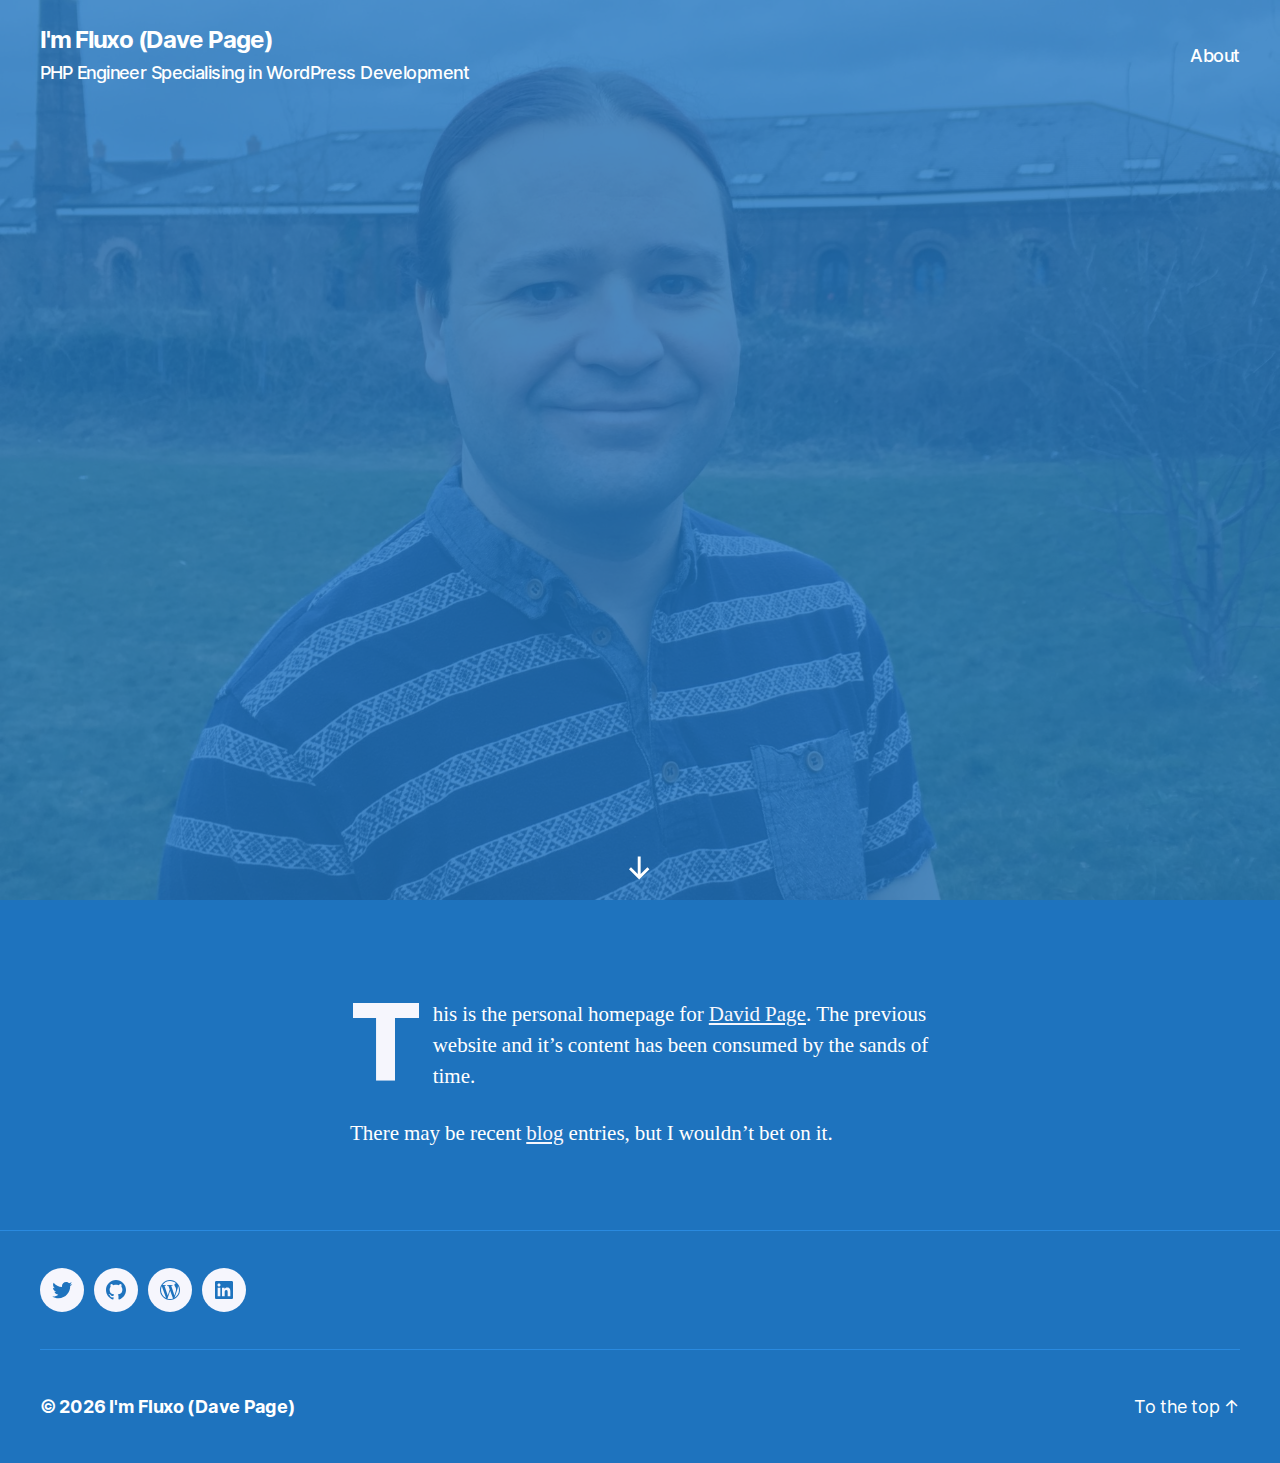
==== index.html @ c5113567 "Add snapshot of Fluxo.me" ====
<!DOCTYPE html>
<html class="js" lang="en-GB">
<head>
<meta http-equiv="content-type" content="text/html; charset=UTF-8">

<meta charset="UTF-8">
<meta name="viewport" content="width=device-width, initial-scale=1.0">

<link rel="profile" href="https://gmpg.org/xfn/11">

<title>I'm Fluxo (Dave Page) – PHP Engineer Specialising in WordPress Development</title>

<link rel="stylesheet" id="wp-block-library-css" href="/assets/blocks.css" media="all">
<link rel="stylesheet" id="twentytwenty-style-css" href="/assets/style.css" media="all">
<style id="twentytwenty-style-inline-css">
.color-accent,.color-accent-hover:hover,.color-accent-hover:focus,:root .has-accent-color,.has-drop-cap:not(:focus):first-letter,.wp-block-button.is-style-outline,a { color: #f6f6fd; }blockquote,.border-color-accent,.border-color-accent-hover:hover,.border-color-accent-hover:focus { border-color: #f6f6fd; }button,.button,.faux-button,.wp-block-button__link,.wp-block-file .wp-block-file__button,input[type="button"],input[type="reset"],input[type="submit"],.bg-accent,.bg-accent-hover:hover,.bg-accent-hover:focus,:root .has-accent-background-color,.comment-reply-link { background-color: #f6f6fd; }.fill-children-accent,.fill-children-accent * { fill: #f6f6fd; }:root .has-background-color,button,.button,.faux-button,.wp-block-button__link,.wp-block-file__button,input[type="button"],input[type="reset"],input[type="submit"],.wp-block-button,.comment-reply-link,.has-background.has-primary-background-color:not(.has-text-color),.has-background.has-primary-background-color *:not(.has-text-color),.has-background.has-accent-background-color:not(.has-text-color),.has-background.has-accent-background-color *:not(.has-text-color) { color: #1e73be; }:root .has-background-background-color { background-color: #1e73be; }body,.entry-title a,:root .has-primary-color { color: #ffffff; }:root .has-primary-background-color { background-color: #ffffff; }cite,figcaption,.wp-caption-text,.post-meta,.entry-content .wp-block-archives li,.entry-content .wp-block-categories li,.entry-content .wp-block-latest-posts li,.wp-block-latest-comments__comment-date,.wp-block-latest-posts__post-date,.wp-block-embed figcaption,.wp-block-image figcaption,.wp-block-pullquote cite,.comment-metadata,.comment-respond .comment-notes,.comment-respond .logged-in-as,.pagination .dots,.entry-content hr:not(.has-background),hr.styled-separator,:root .has-secondary-color { color: #ffffff; }:root .has-secondary-background-color { background-color: #ffffff; }pre,fieldset,input,textarea,table,table *,hr { border-color: #2a8adf; }caption,code,code,kbd,samp,.wp-block-table.is-style-stripes tbody tr:nth-child(odd),:root .has-subtle-background-background-color { background-color: #2a8adf; }.wp-block-table.is-style-stripes { border-bottom-color: #2a8adf; }.wp-block-latest-posts.is-grid li { border-top-color: #2a8adf; }:root .has-subtle-background-color { color: #2a8adf; }body:not(.overlay-header) .primary-menu > li > a,body:not(.overlay-header) .primary-menu > li > .icon,.modal-menu a,.footer-menu a, .footer-widgets a,#site-footer .wp-block-button.is-style-outline,.wp-block-pullquote:before,.singular:not(.overlay-header) .entry-header a,.archive-header a,.header-footer-group .color-accent,.header-footer-group .color-accent-hover:hover { color: #f6f6fd; }.social-icons a,#site-footer button:not(.toggle),#site-footer .button,#site-footer .faux-button,#site-footer .wp-block-button__link,#site-footer .wp-block-file__button,#site-footer input[type="button"],#site-footer input[type="reset"],#site-footer input[type="submit"] { background-color: #f6f6fd; }.social-icons a,body:not(.overlay-header) .primary-menu ul,.header-footer-group button,.header-footer-group .button,.header-footer-group .faux-button,.header-footer-group .wp-block-button:not(.is-style-outline) .wp-block-button__link,.header-footer-group .wp-block-file__button,.header-footer-group input[type="button"],.header-footer-group input[type="reset"],.header-footer-group input[type="submit"] { color: #1e73be; }#site-header,.footer-nav-widgets-wrapper,#site-footer,.menu-modal,.menu-modal-inner,.search-modal-inner,.archive-header,.singular .entry-header,.singular .featured-media:before,.wp-block-pullquote:before { background-color: #1e73be; }.header-footer-group,body:not(.overlay-header) #site-header .toggle,.menu-modal .toggle { color: #ffffff; }body:not(.overlay-header) .primary-menu ul { background-color: #ffffff; }body:not(.overlay-header) .primary-menu > li > ul:after { border-bottom-color: #ffffff; }body:not(.overlay-header) .primary-menu ul ul:after { border-left-color: #ffffff; }.site-description,body:not(.overlay-header) .toggle-inner .toggle-text,.widget .post-date,.widget .rss-date,.widget_archive li,.widget_categories li,.widget cite,.widget_pages li,.widget_meta li,.widget_nav_menu li,.powered-by-wordpress,.to-the-top,.singular .entry-header .post-meta,.singular:not(.overlay-header) .entry-header .post-meta a { color: #ffffff; }.header-footer-group pre,.header-footer-group fieldset,.header-footer-group input,.header-footer-group textarea,.header-footer-group table,.header-footer-group table *,.footer-nav-widgets-wrapper,#site-footer,.menu-modal nav *,.footer-widgets-outer-wrapper,.footer-top { border-color: #2a8adf; }.header-footer-group table caption,body:not(.overlay-header) .header-inner .toggle-wrapper::before { background-color: #2a8adf; }
</style>
<link rel="stylesheet" id="twentytwenty-print-style-css" href="/assets/print.css" media="print">
<script src="/assets/index.js" id="twentytwenty-js-js" async=""></script>

<meta name="generator" content="WordPress 5.5">
<link rel="canonical" href="https://fluxo.me/">
<script>document.documentElement.className = document.documentElement.className.replace( 'no-js', 'js' );</script>
<style id="custom-background-css">
body.custom-background { background-color: #1e73be; }
</style>
	
</head>

<body class="home page-template page-template-templates page-template-template-cover page-template-templatestemplate-cover-php page page-id-13 custom-background wp-embed-responsive singular overlay-header has-post-thumbnail has-no-pagination not-showing-comments show-avatars template-cover footer-top-visible reduced-spacing">

	<a class="skip-link screen-reader-text" href="#site-content">Skip to the content</a>
	<header id="site-header" class="header-footer-group" role="banner">

		<div class="header-inner section-inner">

			<div class="header-titles-wrapper">

				<div class="header-titles">
					<div class="site-title faux-heading"><a href="https://fluxo.me/">I'm Fluxo (Dave Page)</a></div>
					<div class="site-description">PHP Engineer Specialising in WordPress Development</div><!-- .site-description -->
				</div><!-- .header-titles -->

				<button class="toggle nav-toggle mobile-nav-toggle" data-toggle-target=".menu-modal" data-toggle-body-class="showing-menu-modal" aria-expanded="false" data-set-focus=".close-nav-toggle">
					<span class="toggle-inner">
						<span class="toggle-icon">
							<svg class="svg-icon" aria-hidden="true" role="img" focusable="false" xmlns="http://www.w3.org/2000/svg" width="26" height="7" viewBox="0 0 26 7"><path fill-rule="evenodd" d="M332.5,45 C330.567003,45 329,43.4329966 329,41.5 C329,39.5670034 330.567003,38 332.5,38 C334.432997,38 336,39.5670034 336,41.5 C336,43.4329966 334.432997,45 332.5,45 Z M342,45 C340.067003,45 338.5,43.4329966 338.5,41.5 C338.5,39.5670034 340.067003,38 342,38 C343.932997,38 345.5,39.5670034 345.5,41.5 C345.5,43.4329966 343.932997,45 342,45 Z M351.5,45 C349.567003,45 348,43.4329966 348,41.5 C348,39.5670034 349.567003,38 351.5,38 C353.432997,38 355,39.5670034 355,41.5 C355,43.4329966 353.432997,45 351.5,45 Z" transform="translate(-329 -38)"></path></svg>
						</span>
						<span class="toggle-text">Menu</span>
					</span>
				</button><!-- .nav-toggle -->

			</div><!-- .header-titles-wrapper -->

			<div class="header-navigation-wrapper">
				<nav class="primary-menu-wrapper" aria-label="Horizontal" role="navigation">

					<ul class="primary-menu reset-list-style">
						<li id="menu-item-24" class="menu-item menu-item-type-post_type menu-item-object-page menu-item-24"><a href="/about/">About</a></li>
					</ul>

				</nav><!-- .primary-menu-wrapper -->
					
			</div><!-- .header-navigation-wrapper -->

		</div><!-- .header-inner -->

	</header><!-- #site-header -->

	<div class="menu-modal cover-modal header-footer-group" data-modal-target-string=".menu-modal">

		<div class="menu-modal-inner modal-inner">

			<div class="menu-wrapper section-inner">

				<div class="menu-top">

					<button class="toggle close-nav-toggle fill-children-current-color" data-toggle-target=".menu-modal" data-toggle-body-class="showing-menu-modal" aria-expanded="false" data-set-focus=".menu-modal">
						<span class="toggle-text">Close Menu</span>
						<svg class="svg-icon" aria-hidden="true" role="img" focusable="false" xmlns="http://www.w3.org/2000/svg" width="16" height="16" viewBox="0 0 16 16"><polygon fill="" fill-rule="evenodd" points="6.852 7.649 .399 1.195 1.445 .149 7.899 6.602 14.352 .149 15.399 1.195 8.945 7.649 15.399 14.102 14.352 15.149 7.899 8.695 1.445 15.149 .399 14.102"></polygon></svg>
					</button><!-- .nav-toggle -->

					<nav class="mobile-menu" aria-label="Mobile" role="navigation">
						<ul class="modal-menu reset-list-style">
							<li class="menu-item menu-item-type-post_type menu-item-object-page menu-item-24">
								<div class="ancestor-wrapper"><a href="/about/">About</a></div><!-- .ancestor-wrapper --></li>
						</ul>
					</nav>
						
				</div><!-- .menu-top -->

				<div class="menu-bottom">

					<nav aria-label="Expanded Social Links" role="navigation">
						<ul class="social-menu reset-list-style social-icons fill-children-current-color">

							<li id="menu-item-10" class="menu-item menu-item-type-custom menu-item-object-custom menu-item-10"><a href="https://twitter.com/davecpage"><span class="screen-reader-text">Twitter</span><svg class="svg-icon" aria-hidden="true" role="img" focusable="false" width="24" height="24" viewBox="0 0 24 24" xmlns="http://www.w3.org/2000/svg"><path d="M22.23,5.924c-0.736,0.326-1.527,0.547-2.357,0.646c0.847-0.508,1.498-1.312,1.804-2.27 c-0.793,0.47-1.671,0.812-2.606,0.996C18.324,4.498,17.257,4,16.077,4c-2.266,0-4.103,1.837-4.103,4.103 c0,0.322,0.036,0.635,0.106,0.935C8.67,8.867,5.647,7.234,3.623,4.751C3.27,5.357,3.067,6.062,3.067,6.814 c0,1.424,0.724,2.679,1.825,3.415c-0.673-0.021-1.305-0.206-1.859-0.513c0,0.017,0,0.034,0,0.052c0,1.988,1.414,3.647,3.292,4.023 c-0.344,0.094-0.707,0.144-1.081,0.144c-0.264,0-0.521-0.026-0.772-0.074c0.522,1.63,2.038,2.816,3.833,2.85 c-1.404,1.1-3.174,1.756-5.096,1.756c-0.331,0-0.658-0.019-0.979-0.057c1.816,1.164,3.973,1.843,6.29,1.843 c7.547,0,11.675-6.252,11.675-11.675c0-0.178-0.004-0.355-0.012-0.531C20.985,7.47,21.68,6.747,22.23,5.924z"></path></svg></a></li>
							<li id="menu-item-11" class="menu-item menu-item-type-custom menu-item-object-custom menu-item-11"><a href="https://github.com/davecpage"><span class="screen-reader-text">Github</span><svg class="svg-icon" aria-hidden="true" role="img" focusable="false" width="24" height="24" viewBox="0 0 24 24" xmlns="http://www.w3.org/2000/svg"><path d="M12,2C6.477,2,2,6.477,2,12c0,4.419,2.865,8.166,6.839,9.489c0.5,0.09,0.682-0.218,0.682-0.484 c0-0.236-0.009-0.866-0.014-1.699c-2.782,0.602-3.369-1.34-3.369-1.34c-0.455-1.157-1.11-1.465-1.11-1.465 c-0.909-0.62,0.069-0.608,0.069-0.608c1.004,0.071,1.532,1.03,1.532,1.03c0.891,1.529,2.341,1.089,2.91,0.833 c0.091-0.647,0.349-1.086,0.635-1.337c-2.22-0.251-4.555-1.111-4.555-4.943c0-1.091,0.39-1.984,1.03-2.682 C6.546,8.54,6.202,7.524,6.746,6.148c0,0,0.84-0.269,2.75,1.025C10.295,6.95,11.15,6.84,12,6.836 c0.85,0.004,1.705,0.114,2.504,0.336c1.909-1.294,2.748-1.025,2.748-1.025c0.546,1.376,0.202,2.394,0.1,2.646 c0.64,0.699,1.026,1.591,1.026,2.682c0,3.841-2.337,4.687-4.565,4.935c0.359,0.307,0.679,0.917,0.679,1.852 c0,1.335-0.012,2.415-0.012,2.741c0,0.269,0.18,0.579,0.688,0.481C19.138,20.161,22,16.416,22,12C22,6.477,17.523,2,12,2z"></path></svg></a></li>
							<li id="menu-item-12" class="menu-item menu-item-type-custom menu-item-object-custom menu-item-12"><a href="https://profiles.wordpress.org/davecpage/"><span class="screen-reader-text">WordPress.org</span><svg class="svg-icon" aria-hidden="true" role="img" focusable="false" width="24" height="24" viewBox="0 0 24 24" xmlns="http://www.w3.org/2000/svg"><path d="M12.158,12.786L9.46,20.625c0.806,0.237,1.657,0.366,2.54,0.366c1.047,0,2.051-0.181,2.986-0.51 c-0.024-0.038-0.046-0.079-0.065-0.124L12.158,12.786z M3.009,12c0,3.559,2.068,6.634,5.067,8.092L3.788,8.341 C3.289,9.459,3.009,10.696,3.009,12z M18.069,11.546c0-1.112-0.399-1.881-0.741-2.48c-0.456-0.741-0.883-1.368-0.883-2.109 c0-0.826,0.627-1.596,1.51-1.596c0.04,0,0.078,0.005,0.116,0.007C16.472,3.904,14.34,3.009,12,3.009 c-3.141,0-5.904,1.612-7.512,4.052c0.211,0.007,0.41,0.011,0.579,0.011c0.94,0,2.396-0.114,2.396-0.114 C7.947,6.93,8.004,7.642,7.52,7.699c0,0-0.487,0.057-1.029,0.085l3.274,9.739l1.968-5.901l-1.401-3.838 C9.848,7.756,9.389,7.699,9.389,7.699C8.904,7.67,8.961,6.93,9.446,6.958c0,0,1.484,0.114,2.368,0.114 c0.94,0,2.397-0.114,2.397-0.114c0.485-0.028,0.542,0.684,0.057,0.741c0,0-0.488,0.057-1.029,0.085l3.249,9.665l0.897-2.996 C17.841,13.284,18.069,12.316,18.069,11.546z M19.889,7.686c0.039,0.286,0.06,0.593,0.06,0.924c0,0.912-0.171,1.938-0.684,3.22 l-2.746,7.94c2.673-1.558,4.47-4.454,4.47-7.771C20.991,10.436,20.591,8.967,19.889,7.686z M12,22C6.486,22,2,17.514,2,12 C2,6.486,6.486,2,12,2c5.514,0,10,4.486,10,10C22,17.514,17.514,22,12,22z"></path></svg></a></li>
							<li id="menu-item-28" class="menu-item menu-item-type-custom menu-item-object-custom menu-item-28"><a href="https://www.linkedin.com/in/david-page-7731a417/"><span class="screen-reader-text">LinkedIn</span><svg class="svg-icon" aria-hidden="true" role="img" focusable="false" width="24" height="24" viewBox="0 0 24 24" xmlns="http://www.w3.org/2000/svg"><path d="M19.7,3H4.3C3.582,3,3,3.582,3,4.3v15.4C3,20.418,3.582,21,4.3,21h15.4c0.718,0,1.3-0.582,1.3-1.3V4.3 C21,3.582,20.418,3,19.7,3z M8.339,18.338H5.667v-8.59h2.672V18.338z M7.004,8.574c-0.857,0-1.549-0.694-1.549-1.548 c0-0.855,0.691-1.548,1.549-1.548c0.854,0,1.547,0.694,1.547,1.548C8.551,7.881,7.858,8.574,7.004,8.574z M18.339,18.338h-2.669 v-4.177c0-0.996-0.017-2.278-1.387-2.278c-1.389,0-1.601,1.086-1.601,2.206v4.249h-2.667v-8.59h2.559v1.174h0.037 c0.356-0.675,1.227-1.387,2.526-1.387c2.703,0,3.203,1.779,3.203,4.092V18.338z"></path></svg></a></li>

						</ul>
					</nav><!-- .social-menu -->

				</div><!-- .menu-bottom -->

			</div><!-- .menu-wrapper -->

		</div><!-- .menu-modal-inner -->

	</div><!-- .menu-modal -->

	<main id="site-content" role="main">
	
	<article class="post-13 page type-page status-publish has-post-thumbnail hentry" id="post-13">
		
		<div class="cover-header  bg-image bg-attachment-fixed" style="background-image: url( /uploads/2019/11/cover-1980x2193.jpg );">
			<div class="cover-header-inner-wrapper screen-height">
				<div class="cover-header-inner">
					<div class="cover-color-overlay color-accent opacity-80" style="color: #1e73be;"></div>

						<header class="entry-header has-text-align-center">
							<div class="entry-header-inner section-inner medium">

								
									<div class="to-the-content-wrapper">

										<a href="#post-inner" class="to-the-content fill-children-current-color">
											<svg class="svg-icon" aria-hidden="true" role="img" focusable="false" xmlns="http://www.w3.org/2000/svg" width="22" height="24" viewBox="0 0 22 24"><polygon fill="%23FFF" points="721.105 856 721.105 874.315 728.083 867.313 730.204 869.41 719.59 880 709 869.41 711.074 867.313 718.076 874.315 718.076 856" transform="translate(-709 -856)"></polygon></svg>
											<div class="screen-reader-text">Scroll Down</div>
										</a><!-- .to-the-content -->

									</div><!-- .to-the-content-wrapper -->

									
							</div><!-- .entry-header-inner -->
						</header><!-- .entry-header -->

				</div><!-- .cover-header-inner -->
			</div><!-- .cover-header-inner-wrapper -->
		</div><!-- .cover-header -->

		<div class="post-inner" id="post-inner">

			<div class="entry-content">

			
	<p class="has-drop-cap">This is the personal homepage for <a href="/about/">David Page</a>. The previous website and it’s content has been consumed by the sands of time. </p>

	<p>There may be recent <a href="/blog/">blog</a> entries, but I wouldn’t bet on it.</p>


			</div><!-- .entry-content -->
			
		</div><!-- .post-inner -->

	</article><!-- .post -->

	</main><!-- #site-content -->

	<div class="footer-nav-widgets-wrapper header-footer-group">

		<div class="footer-inner section-inner">

			<div class="footer-top has-social-menu">

				<nav aria-label="Social links" class="footer-social-wrapper">

					<ul class="social-menu footer-social reset-list-style social-icons fill-children-current-color">

						<li class="menu-item menu-item-type-custom menu-item-object-custom menu-item-10"><a href="https://twitter.com/davecpage"><span class="screen-reader-text">Twitter</span><svg class="svg-icon" aria-hidden="true" role="img" focusable="false" width="24" height="24" viewBox="0 0 24 24" xmlns="http://www.w3.org/2000/svg"><path d="M22.23,5.924c-0.736,0.326-1.527,0.547-2.357,0.646c0.847-0.508,1.498-1.312,1.804-2.27 c-0.793,0.47-1.671,0.812-2.606,0.996C18.324,4.498,17.257,4,16.077,4c-2.266,0-4.103,1.837-4.103,4.103 c0,0.322,0.036,0.635,0.106,0.935C8.67,8.867,5.647,7.234,3.623,4.751C3.27,5.357,3.067,6.062,3.067,6.814 c0,1.424,0.724,2.679,1.825,3.415c-0.673-0.021-1.305-0.206-1.859-0.513c0,0.017,0,0.034,0,0.052c0,1.988,1.414,3.647,3.292,4.023 c-0.344,0.094-0.707,0.144-1.081,0.144c-0.264,0-0.521-0.026-0.772-0.074c0.522,1.63,2.038,2.816,3.833,2.85 c-1.404,1.1-3.174,1.756-5.096,1.756c-0.331,0-0.658-0.019-0.979-0.057c1.816,1.164,3.973,1.843,6.29,1.843 c7.547,0,11.675-6.252,11.675-11.675c0-0.178-0.004-0.355-0.012-0.531C20.985,7.47,21.68,6.747,22.23,5.924z"></path></svg></a></li>
						<li class="menu-item menu-item-type-custom menu-item-object-custom menu-item-11"><a href="https://github.com/davecpage"><span class="screen-reader-text">Github</span><svg class="svg-icon" aria-hidden="true" role="img" focusable="false" width="24" height="24" viewBox="0 0 24 24" xmlns="http://www.w3.org/2000/svg"><path d="M12,2C6.477,2,2,6.477,2,12c0,4.419,2.865,8.166,6.839,9.489c0.5,0.09,0.682-0.218,0.682-0.484 c0-0.236-0.009-0.866-0.014-1.699c-2.782,0.602-3.369-1.34-3.369-1.34c-0.455-1.157-1.11-1.465-1.11-1.465 c-0.909-0.62,0.069-0.608,0.069-0.608c1.004,0.071,1.532,1.03,1.532,1.03c0.891,1.529,2.341,1.089,2.91,0.833 c0.091-0.647,0.349-1.086,0.635-1.337c-2.22-0.251-4.555-1.111-4.555-4.943c0-1.091,0.39-1.984,1.03-2.682 C6.546,8.54,6.202,7.524,6.746,6.148c0,0,0.84-0.269,2.75,1.025C10.295,6.95,11.15,6.84,12,6.836 c0.85,0.004,1.705,0.114,2.504,0.336c1.909-1.294,2.748-1.025,2.748-1.025c0.546,1.376,0.202,2.394,0.1,2.646 c0.64,0.699,1.026,1.591,1.026,2.682c0,3.841-2.337,4.687-4.565,4.935c0.359,0.307,0.679,0.917,0.679,1.852 c0,1.335-0.012,2.415-0.012,2.741c0,0.269,0.18,0.579,0.688,0.481C19.138,20.161,22,16.416,22,12C22,6.477,17.523,2,12,2z"></path></svg></a></li>
						<li class="menu-item menu-item-type-custom menu-item-object-custom menu-item-12"><a href="https://profiles.wordpress.org/davecpage/"><span class="screen-reader-text">WordPress.org</span><svg class="svg-icon" aria-hidden="true" role="img" focusable="false" width="24" height="24" viewBox="0 0 24 24" xmlns="http://www.w3.org/2000/svg"><path d="M12.158,12.786L9.46,20.625c0.806,0.237,1.657,0.366,2.54,0.366c1.047,0,2.051-0.181,2.986-0.51 c-0.024-0.038-0.046-0.079-0.065-0.124L12.158,12.786z M3.009,12c0,3.559,2.068,6.634,5.067,8.092L3.788,8.341 C3.289,9.459,3.009,10.696,3.009,12z M18.069,11.546c0-1.112-0.399-1.881-0.741-2.48c-0.456-0.741-0.883-1.368-0.883-2.109 c0-0.826,0.627-1.596,1.51-1.596c0.04,0,0.078,0.005,0.116,0.007C16.472,3.904,14.34,3.009,12,3.009 c-3.141,0-5.904,1.612-7.512,4.052c0.211,0.007,0.41,0.011,0.579,0.011c0.94,0,2.396-0.114,2.396-0.114 C7.947,6.93,8.004,7.642,7.52,7.699c0,0-0.487,0.057-1.029,0.085l3.274,9.739l1.968-5.901l-1.401-3.838 C9.848,7.756,9.389,7.699,9.389,7.699C8.904,7.67,8.961,6.93,9.446,6.958c0,0,1.484,0.114,2.368,0.114 c0.94,0,2.397-0.114,2.397-0.114c0.485-0.028,0.542,0.684,0.057,0.741c0,0-0.488,0.057-1.029,0.085l3.249,9.665l0.897-2.996 C17.841,13.284,18.069,12.316,18.069,11.546z M19.889,7.686c0.039,0.286,0.06,0.593,0.06,0.924c0,0.912-0.171,1.938-0.684,3.22 l-2.746,7.94c2.673-1.558,4.47-4.454,4.47-7.771C20.991,10.436,20.591,8.967,19.889,7.686z M12,22C6.486,22,2,17.514,2,12 C2,6.486,6.486,2,12,2c5.514,0,10,4.486,10,10C22,17.514,17.514,22,12,22z"></path></svg></a></li>
						<li class="menu-item menu-item-type-custom menu-item-object-custom menu-item-28"><a href="https://www.linkedin.com/in/david-page-7731a417/"><span class="screen-reader-text">LinkedIn</span><svg class="svg-icon" aria-hidden="true" role="img" focusable="false" width="24" height="24" viewBox="0 0 24 24" xmlns="http://www.w3.org/2000/svg"><path d="M19.7,3H4.3C3.582,3,3,3.582,3,4.3v15.4C3,20.418,3.582,21,4.3,21h15.4c0.718,0,1.3-0.582,1.3-1.3V4.3 C21,3.582,20.418,3,19.7,3z M8.339,18.338H5.667v-8.59h2.672V18.338z M7.004,8.574c-0.857,0-1.549-0.694-1.549-1.548 c0-0.855,0.691-1.548,1.549-1.548c0.854,0,1.547,0.694,1.547,1.548C8.551,7.881,7.858,8.574,7.004,8.574z M18.339,18.338h-2.669 v-4.177c0-0.996-0.017-2.278-1.387-2.278c-1.389,0-1.601,1.086-1.601,2.206v4.249h-2.667v-8.59h2.559v1.174h0.037 c0.356-0.675,1.227-1.387,2.526-1.387c2.703,0,3.203,1.779,3.203,4.092V18.338z"></path></svg></a></li>

					</ul><!-- .footer-social -->

				</nav><!-- .footer-social-wrapper -->

			</div><!-- .footer-top -->

		</div><!-- .footer-inner -->

	</div><!-- .footer-nav-widgets-wrapper -->

	<footer id="site-footer" role="contentinfo" class="header-footer-group">

		<div class="section-inner">

			<div class="footer-credits">

				<p class="footer-copyright">©
					<script>var d=new Date();document.write(d.getFullYear());</script>
					<a href="https://fluxo.me/">I'm Fluxo (Dave Page)</a>
				</p><!-- .footer-copyright -->

			</div><!-- .footer-credits -->

			<a class="to-the-top" href="#site-header">
				<span class="to-the-top-long">
					To the top <span class="arrow" aria-hidden="true">↑</span>
				</span><!-- .to-the-top-long -->
				<span class="to-the-top-short">
					Up <span class="arrow" aria-hidden="true">↑</span>					
				</span><!-- .to-the-top-short -->
			</a><!-- .to-the-top -->

		</div><!-- .section-inner -->

	</footer><!-- #site-footer -->

</body></html>
---- assets/blocks.css ----
:root{--wp-admin-theme-color:#007cba;--wp-admin-theme-color-darker-10:#006ba1;--wp-admin-theme-color-darker-20:#005a87}#start-resizable-editor-section{display:none}.wp-block-audio figcaption{margin-top:.5em;margin-bottom:1em}.wp-block-audio audio{width:100%;min-width:300px}.wp-block-button__link{color:#fff;background-color:#32373c;border:none;border-radius:28px;box-shadow:none;cursor:pointer;display:inline-block;font-size:18px;padding:12px 24px;text-align:center;text-decoration:none;overflow-wrap:break-word}.wp-block-button__link:active,.wp-block-button__link:focus,.wp-block-button__link:hover,.wp-block-button__link:visited{color:#fff}.wp-block-button__link.aligncenter{text-align:center}.wp-block-button__link.alignright{text-align:right}.wp-block-button.is-style-squared,.wp-block-button__link.wp-block-button.is-style-squared{border-radius:0}.wp-block-button.no-border-radius,.wp-block-button__link.no-border-radius{border-radius:0!important}.wp-block-button.is-style-outline .wp-block-button__link,.wp-block-button__link.is-style-outline{color:#32373c;background-color:transparent;border:2px solid}.wp-block-buttons .wp-block-button{display:inline-block;margin-right:8px;margin-bottom:8px}.wp-block-buttons .wp-block-button:last-child{margin-right:0}.wp-block-buttons.alignright .wp-block-button{margin-right:0;margin-left:8px}.wp-block-buttons.alignright .wp-block-button:first-child{margin-left:0}.wp-block-buttons.alignleft .wp-block-button{margin-left:0;margin-right:8px}.wp-block-buttons.alignleft .wp-block-button:last-child{margin-right:0}.wp-block-button.aligncenter,.wp-block-buttons.aligncenter,.wp-block-calendar{text-align:center}.wp-block-calendar tbody td,.wp-block-calendar th{padding:4px;border:1px solid #ddd}.wp-block-calendar tfoot td{border:none}.wp-block-calendar table{width:100%;border-collapse:collapse;font-family:-apple-system,BlinkMacSystemFont,Segoe UI,Roboto,Oxygen-Sans,Ubuntu,Cantarell,Helvetica Neue,sans-serif}.wp-block-calendar table th{font-weight:400;background:#ddd}.wp-block-calendar a{text-decoration:underline}.wp-block-calendar table caption,.wp-block-calendar table tbody{color:#40464d}.wp-block-categories.alignleft{margin-right:2em}.wp-block-categories.alignright{margin-left:2em}.wp-block-columns{display:flex;margin-bottom:28px;flex-wrap:wrap}@media (min-width:782px){.wp-block-columns{flex-wrap:nowrap}}.wp-block-columns.has-background{padding:20px 38px}.wp-block-column{flex-grow:1;min-width:0;word-break:break-word;overflow-wrap:break-word}@media (max-width:599px){.wp-block-column{flex-basis:100%!important}}@media (min-width:600px) and (max-width:781px){.wp-block-column{flex-basis:calc(50% - 16px)!important;flex-grow:0}.wp-block-column:nth-child(2n){margin-left:32px}}@media (min-width:782px){.wp-block-column{flex-basis:0;flex-grow:1}.wp-block-column[style*=flex-basis]{flex-grow:0}.wp-block-column:not(:first-child){margin-left:32px}}.wp-block-columns.are-vertically-aligned-top{align-items:flex-start}.wp-block-columns.are-vertically-aligned-center{align-items:center}.wp-block-columns.are-vertically-aligned-bottom{align-items:flex-end}.wp-block-column.is-vertically-aligned-top{align-self:flex-start}.wp-block-column.is-vertically-aligned-center{-ms-grid-row-align:center;align-self:center}.wp-block-column.is-vertically-aligned-bottom{align-self:flex-end}.wp-block-column.is-vertically-aligned-bottom,.wp-block-column.is-vertically-aligned-center,.wp-block-column.is-vertically-aligned-top{width:100%}.wp-block-cover,.wp-block-cover-image{position:relative;background-size:cover;background-position:50%;min-height:430px;height:100%;width:100%;display:flex;justify-content:center;align-items:center;padding:16px}.wp-block-cover-image.has-parallax,.wp-block-cover.has-parallax{background-attachment:fixed}@supports (-webkit-overflow-scrolling:touch){.wp-block-cover-image.has-parallax,.wp-block-cover.has-parallax{background-attachment:scroll}}@media (prefers-reduced-motion:reduce){.wp-block-cover-image.has-parallax,.wp-block-cover.has-parallax{background-attachment:scroll}}.wp-block-cover-image.has-background-dim,.wp-block-cover.has-background-dim{background-color:#000}.wp-block-cover-image.has-background-dim:before,.wp-block-cover.has-background-dim:before{content:"";background-color:inherit}.wp-block-cover-image.has-background-dim:not(.has-background-gradient):before,.wp-block-cover-image .wp-block-cover__gradient-background,.wp-block-cover.has-background-dim:not(.has-background-gradient):before,.wp-block-cover .wp-block-cover__gradient-background{position:absolute;top:0;left:0;bottom:0;right:0;z-index:1}.wp-block-cover-image.has-background-dim:not(.has-background-gradient):before,.wp-block-cover-image .wp-block-cover__gradient-background,.wp-block-cover.has-background-dim:not(.has-background-gradient):before,.wp-block-cover .wp-block-cover__gradient-background{opacity:.5}.wp-block-cover-image.has-background-dim.has-background-dim-10:not(.has-background-gradient):before,.wp-block-cover.has-background-dim.has-background-dim-10:not(.has-background-gradient):before{opacity:.1}.wp-block-cover-image.has-background-dim.has-background-dim-10 .wp-block-cover__gradient-background,.wp-block-cover.has-background-dim.has-background-dim-10 .wp-block-cover__gradient-background{opacity:.1}.wp-block-cover-image.has-background-dim.has-background-dim-20:not(.has-background-gradient):before,.wp-block-cover.has-background-dim.has-background-dim-20:not(.has-background-gradient):before{opacity:.2}.wp-block-cover-image.has-background-dim.has-background-dim-20 .wp-block-cover__gradient-background,.wp-block-cover.has-background-dim.has-background-dim-20 .wp-block-cover__gradient-background{opacity:.2}.wp-block-cover-image.has-background-dim.has-background-dim-30:not(.has-background-gradient):before,.wp-block-cover.has-background-dim.has-background-dim-30:not(.has-background-gradient):before{opacity:.3}.wp-block-cover-image.has-background-dim.has-background-dim-30 .wp-block-cover__gradient-background,.wp-block-cover.has-background-dim.has-background-dim-30 .wp-block-cover__gradient-background{opacity:.3}.wp-block-cover-image.has-background-dim.has-background-dim-40:not(.has-background-gradient):before,.wp-block-cover.has-background-dim.has-background-dim-40:not(.has-background-gradient):before{opacity:.4}.wp-block-cover-image.has-background-dim.has-background-dim-40 .wp-block-cover__gradient-background,.wp-block-cover.has-background-dim.has-background-dim-40 .wp-block-cover__gradient-background{opacity:.4}.wp-block-cover-image.has-background-dim.has-background-dim-50:not(.has-background-gradient):before,.wp-block-cover.has-background-dim.has-background-dim-50:not(.has-background-gradient):before{opacity:.5}.wp-block-cover-image.has-background-dim.has-background-dim-50 .wp-block-cover__gradient-background,.wp-block-cover.has-background-dim.has-background-dim-50 .wp-block-cover__gradient-background{opacity:.5}.wp-block-cover-image.has-background-dim.has-background-dim-60:not(.has-background-gradient):before,.wp-block-cover.has-background-dim.has-background-dim-60:not(.has-background-gradient):before{opacity:.6}.wp-block-cover-image.has-background-dim.has-background-dim-60 .wp-block-cover__gradient-background,.wp-block-cover.has-background-dim.has-background-dim-60 .wp-block-cover__gradient-background{opacity:.6}.wp-block-cover-image.has-background-dim.has-background-dim-70:not(.has-background-gradient):before,.wp-block-cover.has-background-dim.has-background-dim-70:not(.has-background-gradient):before{opacity:.7}.wp-block-cover-image.has-background-dim.has-background-dim-70 .wp-block-cover__gradient-background,.wp-block-cover.has-background-dim.has-background-dim-70 .wp-block-cover__gradient-background{opacity:.7}.wp-block-cover-image.has-background-dim.has-background-dim-80:not(.has-background-gradient):before,.wp-block-cover.has-background-dim.has-background-dim-80:not(.has-background-gradient):before{opacity:.8}.wp-block-cover-image.has-background-dim.has-background-dim-80 .wp-block-cover__gradient-background,.wp-block-cover.has-background-dim.has-background-dim-80 .wp-block-cover__gradient-background{opacity:.8}.wp-block-cover-image.has-background-dim.has-background-dim-90:not(.has-background-gradient):before,.wp-block-cover.has-background-dim.has-background-dim-90:not(.has-background-gradient):before{opacity:.9}.wp-block-cover-image.has-background-dim.has-background-dim-90 .wp-block-cover__gradient-background,.wp-block-cover.has-background-dim.has-background-dim-90 .wp-block-cover__gradient-background{opacity:.9}.wp-block-cover-image.has-background-dim.has-background-dim-100:not(.has-background-gradient):before,.wp-block-cover.has-background-dim.has-background-dim-100:not(.has-background-gradient):before{opacity:1}.wp-block-cover-image.has-background-dim.has-background-dim-100 .wp-block-cover__gradient-background,.wp-block-cover.has-background-dim.has-background-dim-100 .wp-block-cover__gradient-background{opacity:1}.wp-block-cover-image.alignleft,.wp-block-cover-image.alignright,.wp-block-cover.alignleft,.wp-block-cover.alignright{max-width:290px;width:100%}.wp-block-cover-image:after,.wp-block-cover:after{display:block;content:"";font-size:0;min-height:inherit}@supports ((position:-webkit-sticky) or (position:sticky)){.wp-block-cover-image:after,.wp-block-cover:after{content:none}}.wp-block-cover-image.aligncenter,.wp-block-cover-image.alignleft,.wp-block-cover-image.alignright,.wp-block-cover.aligncenter,.wp-block-cover.alignleft,.wp-block-cover.alignright{display:flex}.wp-block-cover-image .wp-block-cover__inner-container,.wp-block-cover .wp-block-cover__inner-container{width:calc(100% - 70px);z-index:1;color:#fff}.wp-block-cover-image .wp-block-subhead:not(.has-text-color),.wp-block-cover-image h1:not(.has-text-color),.wp-block-cover-image h2:not(.has-text-color),.wp-block-cover-image h3:not(.has-text-color),.wp-block-cover-image h4:not(.has-text-color),.wp-block-cover-image h5:not(.has-text-color),.wp-block-cover-image h6:not(.has-text-color),.wp-block-cover-image p:not(.has-text-color),.wp-block-cover .wp-block-subhead:not(.has-text-color),.wp-block-cover h1:not(.has-text-color),.wp-block-cover h2:not(.has-text-color),.wp-block-cover h3:not(.has-text-color),.wp-block-cover h4:not(.has-text-color),.wp-block-cover h5:not(.has-text-color),.wp-block-cover h6:not(.has-text-color),.wp-block-cover p:not(.has-text-color){color:inherit}.wp-block-cover-image.is-position-top-left,.wp-block-cover.is-position-top-left{align-items:flex-start;justify-content:flex-start}.wp-block-cover-image.is-position-top-center,.wp-block-cover.is-position-top-center{align-items:flex-start;justify-content:center}.wp-block-cover-image.is-position-top-right,.wp-block-cover.is-position-top-right{align-items:flex-start;justify-content:flex-end}.wp-block-cover-image.is-position-center-left,.wp-block-cover.is-position-center-left{align-items:center;justify-content:flex-start}.wp-block-cover-image.is-position-center-center,.wp-block-cover.is-position-center-center{align-items:center;justify-content:center}.wp-block-cover-image.is-position-center-right,.wp-block-cover.is-position-center-right{align-items:center;justify-content:flex-end}.wp-block-cover-image.is-position-bottom-left,.wp-block-cover.is-position-bottom-left{align-items:flex-end;justify-content:flex-start}.wp-block-cover-image.is-position-bottom-center,.wp-block-cover.is-position-bottom-center{align-items:flex-end;justify-content:center}.wp-block-cover-image.is-position-bottom-right,.wp-block-cover.is-position-bottom-right{align-items:flex-end;justify-content:flex-end}.wp-block-cover-image.has-custom-content-position.has-custom-content-position .wp-block-cover__inner-container,.wp-block-cover.has-custom-content-position.has-custom-content-position .wp-block-cover__inner-container{margin:0;width:auto}.wp-block-cover__video-background{position:absolute;top:50%;left:50%;transform:translateX(-50%) translateY(-50%);width:100%;height:100%;z-index:0;object-fit:cover}.wp-block-cover-image-text,.wp-block-cover-text,section.wp-block-cover-image h2{color:#fff}.wp-block-cover-image-text a,.wp-block-cover-image-text a:active,.wp-block-cover-image-text a:focus,.wp-block-cover-image-text a:hover,.wp-block-cover-text a,.wp-block-cover-text a:active,.wp-block-cover-text a:focus,.wp-block-cover-text a:hover,section.wp-block-cover-image h2 a,section.wp-block-cover-image h2 a:active,section.wp-block-cover-image h2 a:focus,section.wp-block-cover-image h2 a:hover{color:#fff}.wp-block-cover-image .wp-block-cover.has-left-content{justify-content:flex-start}.wp-block-cover-image .wp-block-cover.has-right-content{justify-content:flex-end}.wp-block-cover-image.has-left-content .wp-block-cover-image-text,.wp-block-cover.has-left-content .wp-block-cover-text,section.wp-block-cover-image.has-left-content>h2{margin-left:0;text-align:left}.wp-block-cover-image.has-right-content .wp-block-cover-image-text,.wp-block-cover.has-right-content .wp-block-cover-text,section.wp-block-cover-image.has-right-content>h2{margin-right:0;text-align:right}.wp-block-cover-image .wp-block-cover-image-text,.wp-block-cover .wp-block-cover-text,section.wp-block-cover-image>h2{font-size:2em;line-height:1.25;z-index:1;margin-bottom:0;max-width:580px;padding:14px;text-align:center}.wp-block-embed.alignleft,.wp-block-embed.alignright,.wp-block[data-align=left]>[data-type="core/embed"],.wp-block[data-align=right]>[data-type="core/embed"]{max-width:360px;width:100%}.wp-block-embed.alignleft .wp-block-embed__wrapper,.wp-block-embed.alignright .wp-block-embed__wrapper,.wp-block[data-align=left]>[data-type="core/embed"] .wp-block-embed__wrapper,.wp-block[data-align=right]>[data-type="core/embed"] .wp-block-embed__wrapper{min-width:280px}.wp-block-embed{margin-bottom:1em}.wp-block-embed figcaption{margin-top:.5em;margin-bottom:1em}.wp-block-embed iframe{max-width:100%}.wp-block-embed__wrapper{position:relative}.wp-embed-responsive .wp-has-aspect-ratio .wp-block-embed__wrapper:before{content:"";display:block;padding-top:50%}.wp-embed-responsive .wp-has-aspect-ratio iframe{position:absolute;top:0;right:0;bottom:0;left:0;height:100%;width:100%}.wp-embed-responsive .wp-embed-aspect-21-9 .wp-block-embed__wrapper:before{padding-top:42.85%}.wp-embed-responsive .wp-embed-aspect-18-9 .wp-block-embed__wrapper:before{padding-top:50%}.wp-embed-responsive .wp-embed-aspect-16-9 .wp-block-embed__wrapper:before{padding-top:56.25%}.wp-embed-responsive .wp-embed-aspect-4-3 .wp-block-embed__wrapper:before{padding-top:75%}.wp-embed-responsive .wp-embed-aspect-1-1 .wp-block-embed__wrapper:before{padding-top:100%}.wp-embed-responsive .wp-embed-aspect-9-6 .wp-block-embed__wrapper:before{padding-top:66.66%}.wp-embed-responsive .wp-embed-aspect-1-2 .wp-block-embed__wrapper:before{padding-top:200%}.wp-block-file{margin-bottom:1.5em}.wp-block-file.aligncenter{text-align:center}.wp-block-file.alignright{text-align:right}.wp-block-file .wp-block-file__button{background:#32373c;border-radius:2em;color:#fff;font-size:13px;padding:.5em 1em}.wp-block-file a.wp-block-file__button{text-decoration:none}.wp-block-file a.wp-block-file__button:active,.wp-block-file a.wp-block-file__button:focus,.wp-block-file a.wp-block-file__button:hover,.wp-block-file a.wp-block-file__button:visited{box-shadow:none;color:#fff;opacity:.85;text-decoration:none}.wp-block-file *+.wp-block-file__button{margin-left:.75em}.blocks-gallery-grid,.wp-block-gallery{display:flex;flex-wrap:wrap;list-style-type:none;padding:0;margin:0}.blocks-gallery-grid .blocks-gallery-image,.blocks-gallery-grid .blocks-gallery-item,.wp-block-gallery .blocks-gallery-image,.wp-block-gallery .blocks-gallery-item{margin:0 16px 16px 0;display:flex;flex-grow:1;flex-direction:column;justify-content:center;position:relative}.blocks-gallery-grid .blocks-gallery-image figure,.blocks-gallery-grid .blocks-gallery-item figure,.wp-block-gallery .blocks-gallery-image figure,.wp-block-gallery .blocks-gallery-item figure{margin:0;height:100%}@supports ((position:-webkit-sticky) or (position:sticky)){.blocks-gallery-grid .blocks-gallery-image figure,.blocks-gallery-grid .blocks-gallery-item figure,.wp-block-gallery .blocks-gallery-image figure,.wp-block-gallery .blocks-gallery-item figure{display:flex;align-items:flex-end;justify-content:flex-start}}.blocks-gallery-grid .blocks-gallery-image img,.blocks-gallery-grid .blocks-gallery-item img,.wp-block-gallery .blocks-gallery-image img,.wp-block-gallery .blocks-gallery-item img{display:block;max-width:100%;height:auto;width:100%}@supports ((position:-webkit-sticky) or (position:sticky)){.blocks-gallery-grid .blocks-gallery-image img,.blocks-gallery-grid .blocks-gallery-item img,.wp-block-gallery .blocks-gallery-image img,.wp-block-gallery .blocks-gallery-item img{width:auto}}.blocks-gallery-grid .blocks-gallery-image figcaption,.blocks-gallery-grid .blocks-gallery-item figcaption,.wp-block-gallery .blocks-gallery-image figcaption,.wp-block-gallery .blocks-gallery-item figcaption{position:absolute;bottom:0;width:100%;max-height:100%;overflow:auto;padding:40px 10px 9px;color:#fff;text-align:center;font-size:13px;background:linear-gradient(0deg,rgba(0,0,0,.7),rgba(0,0,0,.3) 70%,transparent)}.blocks-gallery-grid .blocks-gallery-image figcaption img,.blocks-gallery-grid .blocks-gallery-item figcaption img,.wp-block-gallery .blocks-gallery-image figcaption img,.wp-block-gallery .blocks-gallery-item figcaption img{display:inline}.blocks-gallery-grid.is-cropped .blocks-gallery-image a,.blocks-gallery-grid.is-cropped .blocks-gallery-image img,.blocks-gallery-grid.is-cropped .blocks-gallery-item a,.blocks-gallery-grid.is-cropped .blocks-gallery-item img,.wp-block-gallery.is-cropped .blocks-gallery-image a,.wp-block-gallery.is-cropped .blocks-gallery-image img,.wp-block-gallery.is-cropped .blocks-gallery-item a,.wp-block-gallery.is-cropped .blocks-gallery-item img{width:100%}@supports ((position:-webkit-sticky) or (position:sticky)){.blocks-gallery-grid.is-cropped .blocks-gallery-image a,.blocks-gallery-grid.is-cropped .blocks-gallery-image img,.blocks-gallery-grid.is-cropped .blocks-gallery-item a,.blocks-gallery-grid.is-cropped .blocks-gallery-item img,.wp-block-gallery.is-cropped .blocks-gallery-image a,.wp-block-gallery.is-cropped .blocks-gallery-image img,.wp-block-gallery.is-cropped .blocks-gallery-item a,.wp-block-gallery.is-cropped .blocks-gallery-item img{height:100%;flex:1;object-fit:cover}}.blocks-gallery-grid .blocks-gallery-image,.blocks-gallery-grid .blocks-gallery-item,.wp-block-gallery .blocks-gallery-image,.wp-block-gallery .blocks-gallery-item{width:calc(50% - 16px)}.blocks-gallery-grid .blocks-gallery-image:nth-of-type(2n),.blocks-gallery-grid .blocks-gallery-item:nth-of-type(2n),.wp-block-gallery .blocks-gallery-image:nth-of-type(2n),.wp-block-gallery .blocks-gallery-item:nth-of-type(2n){margin-right:0}.blocks-gallery-grid.columns-1 .blocks-gallery-image,.blocks-gallery-grid.columns-1 .blocks-gallery-item,.wp-block-gallery.columns-1 .blocks-gallery-image,.wp-block-gallery.columns-1 .blocks-gallery-item{width:100%;margin-right:0}@media (min-width:600px){.blocks-gallery-grid.columns-3 .blocks-gallery-image,.blocks-gallery-grid.columns-3 .blocks-gallery-item,.wp-block-gallery.columns-3 .blocks-gallery-image,.wp-block-gallery.columns-3 .blocks-gallery-item{width:calc(33.33333% - 10.66667px);margin-right:16px}.blocks-gallery-grid.columns-4 .blocks-gallery-image,.blocks-gallery-grid.columns-4 .blocks-gallery-item,.wp-block-gallery.columns-4 .blocks-gallery-image,.wp-block-gallery.columns-4 .blocks-gallery-item{width:calc(25% - 12px);margin-right:16px}.blocks-gallery-grid.columns-5 .blocks-gallery-image,.blocks-gallery-grid.columns-5 .blocks-gallery-item,.wp-block-gallery.columns-5 .blocks-gallery-image,.wp-block-gallery.columns-5 .blocks-gallery-item{width:calc(20% - 12.8px);margin-right:16px}.blocks-gallery-grid.columns-6 .blocks-gallery-image,.blocks-gallery-grid.columns-6 .blocks-gallery-item,.wp-block-gallery.columns-6 .blocks-gallery-image,.wp-block-gallery.columns-6 .blocks-gallery-item{width:calc(16.66667% - 13.33333px);margin-right:16px}.blocks-gallery-grid.columns-7 .blocks-gallery-image,.blocks-gallery-grid.columns-7 .blocks-gallery-item,.wp-block-gallery.columns-7 .blocks-gallery-image,.wp-block-gallery.columns-7 .blocks-gallery-item{width:calc(14.28571% - 13.71429px);margin-right:16px}.blocks-gallery-grid.columns-8 .blocks-gallery-image,.blocks-gallery-grid.columns-8 .blocks-gallery-item,.wp-block-gallery.columns-8 .blocks-gallery-image,.wp-block-gallery.columns-8 .blocks-gallery-item{width:calc(12.5% - 14px);margin-right:16px}.blocks-gallery-grid.columns-1 .blocks-gallery-image:nth-of-type(1n),.blocks-gallery-grid.columns-1 .blocks-gallery-item:nth-of-type(1n),.wp-block-gallery.columns-1 .blocks-gallery-image:nth-of-type(1n),.wp-block-gallery.columns-1 .blocks-gallery-item:nth-of-type(1n){margin-right:0}.blocks-gallery-grid.columns-2 .blocks-gallery-image:nth-of-type(2n),.blocks-gallery-grid.columns-2 .blocks-gallery-item:nth-of-type(2n),.wp-block-gallery.columns-2 .blocks-gallery-image:nth-of-type(2n),.wp-block-gallery.columns-2 .blocks-gallery-item:nth-of-type(2n){margin-right:0}.blocks-gallery-grid.columns-3 .blocks-gallery-image:nth-of-type(3n),.blocks-gallery-grid.columns-3 .blocks-gallery-item:nth-of-type(3n),.wp-block-gallery.columns-3 .blocks-gallery-image:nth-of-type(3n),.wp-block-gallery.columns-3 .blocks-gallery-item:nth-of-type(3n){margin-right:0}.blocks-gallery-grid.columns-4 .blocks-gallery-image:nth-of-type(4n),.blocks-gallery-grid.columns-4 .blocks-gallery-item:nth-of-type(4n),.wp-block-gallery.columns-4 .blocks-gallery-image:nth-of-type(4n),.wp-block-gallery.columns-4 .blocks-gallery-item:nth-of-type(4n){margin-right:0}.blocks-gallery-grid.columns-5 .blocks-gallery-image:nth-of-type(5n),.blocks-gallery-grid.columns-5 .blocks-gallery-item:nth-of-type(5n),.wp-block-gallery.columns-5 .blocks-gallery-image:nth-of-type(5n),.wp-block-gallery.columns-5 .blocks-gallery-item:nth-of-type(5n){margin-right:0}.blocks-gallery-grid.columns-6 .blocks-gallery-image:nth-of-type(6n),.blocks-gallery-grid.columns-6 .blocks-gallery-item:nth-of-type(6n),.wp-block-gallery.columns-6 .blocks-gallery-image:nth-of-type(6n),.wp-block-gallery.columns-6 .blocks-gallery-item:nth-of-type(6n){margin-right:0}.blocks-gallery-grid.columns-7 .blocks-gallery-image:nth-of-type(7n),.blocks-gallery-grid.columns-7 .blocks-gallery-item:nth-of-type(7n),.wp-block-gallery.columns-7 .blocks-gallery-image:nth-of-type(7n),.wp-block-gallery.columns-7 .blocks-gallery-item:nth-of-type(7n){margin-right:0}.blocks-gallery-grid.columns-8 .blocks-gallery-image:nth-of-type(8n),.blocks-gallery-grid.columns-8 .blocks-gallery-item:nth-of-type(8n),.wp-block-gallery.columns-8 .blocks-gallery-image:nth-of-type(8n),.wp-block-gallery.columns-8 .blocks-gallery-item:nth-of-type(8n){margin-right:0}}.blocks-gallery-grid .blocks-gallery-image:last-child,.blocks-gallery-grid .blocks-gallery-item:last-child,.wp-block-gallery .blocks-gallery-image:last-child,.wp-block-gallery .blocks-gallery-item:last-child{margin-right:0}.blocks-gallery-grid.alignleft,.blocks-gallery-grid.alignright,.wp-block-gallery.alignleft,.wp-block-gallery.alignright{max-width:290px;width:100%}.blocks-gallery-grid.aligncenter .blocks-gallery-item figure,.wp-block-gallery.aligncenter .blocks-gallery-item figure{justify-content:center}h1.has-background,h2.has-background,h3.has-background,h4.has-background,h5.has-background,h6.has-background{padding:20px 38px}.wp-block-image{margin-bottom:1em}.wp-block-image img{max-width:100%}.wp-block-image.aligncenter{text-align:center}.wp-block-image.alignfull img,.wp-block-image.alignwide img{width:100%}.wp-block-image .aligncenter,.wp-block-image .alignleft,.wp-block-image .alignright,.wp-block-image.is-resized{display:table}.wp-block-image .aligncenter>figcaption,.wp-block-image .alignleft>figcaption,.wp-block-image .alignright>figcaption,.wp-block-image.is-resized>figcaption{display:table-caption;caption-side:bottom}.wp-block-image .alignleft{float:left;margin:.5em 1em .5em 0}.wp-block-image .alignright{float:right;margin:.5em 0 .5em 1em}.wp-block-image .aligncenter{margin-left:auto;margin-right:auto}.wp-block-image figcaption{margin-top:.5em;margin-bottom:1em}.is-style-circle-mask img,.is-style-rounded img{border-radius:9999px}@supports ((-webkit-mask-image:none) or (mask-image:none)) or (-webkit-mask-image:none){.is-style-circle-mask img{-webkit-mask-image:url('data:image/svg+xml;utf8,<svg viewBox="0 0 100 100" xmlns="http://www.w3.org/2000/svg"><circle cx="50" cy="50" r="50"/></svg>');mask-image:url('data:image/svg+xml;utf8,<svg viewBox="0 0 100 100" xmlns="http://www.w3.org/2000/svg"><circle cx="50" cy="50" r="50"/></svg>');mask-mode:alpha;-webkit-mask-repeat:no-repeat;mask-repeat:no-repeat;-webkit-mask-size:contain;mask-size:contain;-webkit-mask-position:center;mask-position:center;border-radius:0}}.wp-block-latest-comments__comment{font-size:15px;line-height:1.1;list-style:none;margin-bottom:1em}.has-avatars .wp-block-latest-comments__comment{min-height:36px;list-style:none}.has-avatars .wp-block-latest-comments__comment .wp-block-latest-comments__comment-excerpt,.has-avatars .wp-block-latest-comments__comment .wp-block-latest-comments__comment-meta{margin-left:52px}.has-dates .wp-block-latest-comments__comment,.has-excerpts .wp-block-latest-comments__comment{line-height:1.5}.wp-block-latest-comments__comment-excerpt p{font-size:14px;line-height:1.8;margin:5px 0 20px}.wp-block-latest-comments__comment-date{display:block;font-size:12px}.wp-block-latest-comments .avatar,.wp-block-latest-comments__comment-avatar{border-radius:24px;display:block;float:left;height:40px;margin-right:12px;width:40px}.wp-block-latest-posts.alignleft{margin-right:2em}.wp-block-latest-posts.alignright{margin-left:2em}.wp-block-latest-posts.wp-block-latest-posts__list{list-style:none}.wp-block-latest-posts.wp-block-latest-posts__list li{clear:both}.wp-block-latest-posts.is-grid{display:flex;flex-wrap:wrap;padding:0}.wp-block-latest-posts.is-grid li{margin:0 20px 20px 0;width:100%}@media (min-width:600px){.wp-block-latest-posts.columns-2 li{width:calc(50% - 20px)}.wp-block-latest-posts.columns-3 li{width:calc(33.33333% - 20px)}.wp-block-latest-posts.columns-4 li{width:calc(25% - 20px)}.wp-block-latest-posts.columns-5 li{width:calc(20% - 20px)}.wp-block-latest-posts.columns-6 li{width:calc(16.66667% - 20px)}}.wp-block-latest-posts__post-author,.wp-block-latest-posts__post-date{display:block;color:#6c7781;font-size:13px}.wp-block-latest-posts__post-excerpt{margin-top:8px;margin-bottom:16px}.wp-block-latest-posts__featured-image img{height:auto;width:auto}.wp-block-latest-posts__featured-image.alignleft{margin-right:1em}.wp-block-latest-posts__featured-image.alignright{margin-left:1em}.wp-block-latest-posts__featured-image.aligncenter{margin-bottom:1em;text-align:center}.wp-block-media-text{direction:ltr;display:-ms-grid;display:grid;-ms-grid-columns:50% 1fr;grid-template-columns:50% 1fr;-ms-grid-rows:auto;grid-template-rows:auto}.wp-block-media-text.has-media-on-the-right{-ms-grid-columns:1fr 50%;grid-template-columns:1fr 50%}.wp-block-media-text.is-vertically-aligned-top .wp-block-media-text__content,.wp-block-media-text.is-vertically-aligned-top .wp-block-media-text__media{-ms-grid-row-align:start;align-self:start}.wp-block-media-text.is-vertically-aligned-center .wp-block-media-text__content,.wp-block-media-text.is-vertically-aligned-center .wp-block-media-text__media,.wp-block-media-text .wp-block-media-text__content,.wp-block-media-text .wp-block-media-text__media{-ms-grid-row-align:center;align-self:center}.wp-block-media-text.is-vertically-aligned-bottom .wp-block-media-text__content,.wp-block-media-text.is-vertically-aligned-bottom .wp-block-media-text__media{-ms-grid-row-align:end;align-self:end}.wp-block-media-text .wp-block-media-text__media{-ms-grid-column:1;grid-column:1;-ms-grid-row:1;grid-row:1;margin:0}.wp-block-media-text .wp-block-media-text__content{direction:ltr;padding:0 8%;word-break:break-word}.wp-block-media-text.has-media-on-the-right .wp-block-media-text__media,.wp-block-media-text .wp-block-media-text__content{-ms-grid-column:2;grid-column:2;-ms-grid-row:1;grid-row:1}.wp-block-media-text.has-media-on-the-right .wp-block-media-text__content{-ms-grid-column:1;grid-column:1;-ms-grid-row:1;grid-row:1}.wp-block-media-text__media img,.wp-block-media-text__media video{max-width:unset;width:100%;vertical-align:middle}.wp-block-media-text.is-image-fill figure.wp-block-media-text__media{height:100%;min-height:250px;background-size:cover}.wp-block-media-text.is-image-fill figure.wp-block-media-text__media>img{position:absolute;width:1px;height:1px;padding:0;margin:-1px;overflow:hidden;clip:rect(0,0,0,0);border:0}@media (max-width:600px){.wp-block-media-text.is-stacked-on-mobile{-ms-grid-columns:100%!important;grid-template-columns:100%!important}.wp-block-media-text.is-stacked-on-mobile .wp-block-media-text__media{-ms-grid-column:1;grid-column:1;-ms-grid-row:1;grid-row:1}.wp-block-media-text.is-stacked-on-mobile .wp-block-media-text__content{-ms-grid-column:1;grid-column:1;-ms-grid-row:2;grid-row:2}}.wp-block-navigation:not(.has-background) .wp-block-navigation__container .wp-block-navigation-link:not(.has-text-color){color:#1e1e1e}.wp-block-navigation:not(.has-background) .wp-block-navigation__container .wp-block-navigation__container{background-color:#fff}.items-justified-left>ul{justify-content:flex-start}.items-justified-center>ul{justify-content:center}.items-justified-right>ul{justify-content:flex-end}.wp-block-navigation-link{display:flex;align-items:center;position:relative;margin:0}.wp-block-navigation-link .wp-block-navigation__container:empty{display:none}.wp-block-navigation__container{list-style:none;margin:0;padding-left:0;display:flex;flex-wrap:wrap}.is-vertical .wp-block-navigation__container{display:block}.has-child .wp-block-navigation__container{border:1px solid rgba(0,0,0,.15);background-color:inherit;color:inherit;position:absolute;left:0;top:100%;width:fit-content;z-index:2;opacity:0;transition:opacity .1s linear;visibility:hidden}.has-child .wp-block-navigation__container>.wp-block-navigation-link>.wp-block-navigation-link__content{flex-grow:1}.has-child .wp-block-navigation__container>.wp-block-navigation-link>.wp-block-navigation-link__submenu-icon{padding-right:8px}@media (min-width:782px){.has-child .wp-block-navigation__container{left:24px}.has-child .wp-block-navigation__container .wp-block-navigation__container{left:100%;top:-1px}.has-child .wp-block-navigation__container .wp-block-navigation__container:before{content:"";position:absolute;right:100%;height:100%;display:block;width:8px;background:transparent}.has-child .wp-block-navigation__container .wp-block-navigation-link__submenu-icon svg{transform:rotate(0)}}.has-child:hover{cursor:pointer}.has-child:hover>.wp-block-navigation__container{visibility:visible;opacity:1;display:flex;flex-direction:column}.has-child:focus-within{cursor:pointer}.has-child:focus-within>.wp-block-navigation__container{visibility:visible;opacity:1;display:flex;flex-direction:column}.wp-block-navigation-link__content{color:inherit;text-decoration:none;padding:8px 16px}.wp-block-navigation-link__content+.wp-block-navigation-link__content{padding-top:0}.has-text-color .wp-block-navigation-link__content{color:inherit}.wp-block-navigation-link__label{font-family:-apple-system,BlinkMacSystemFont,Segoe UI,Roboto,Oxygen-Sans,Ubuntu,Cantarell,Helvetica Neue,sans-serif;word-break:normal;overflow-wrap:break-word}.wp-block-navigation-link__submenu-icon{height:inherit;padding:6px 16px}.wp-block-navigation-link__submenu-icon svg{fill:currentColor}@media (min-width:782px){.wp-block-navigation-link__submenu-icon svg{transform:rotate(90deg)}}.is-small-text{font-size:14px}.is-regular-text{font-size:16px}.is-large-text{font-size:36px}.is-larger-text{font-size:48px}.has-drop-cap:not(:focus):first-letter{float:left;font-size:8.4em;line-height:.68;font-weight:100;margin:.05em .1em 0 0;text-transform:uppercase;font-style:normal}p.has-background{padding:20px 38px}p.has-text-color a{color:inherit}.wp-block-post-author{display:flex;flex-wrap:wrap}.wp-block-post-author__byline{width:100%;margin-top:0;margin-bottom:0;font-size:.5em}.wp-block-post-author__avatar{margin-right:16px}.wp-block-post-author__bio{margin-bottom:8px;font-size:.7em}.wp-block-post-author__content{flex-grow:1;flex-basis:0}.wp-block-post-author__name{font-weight:700;margin:0}.wp-block-pullquote{padding:3em 0;margin-left:0;margin-right:0;text-align:center}.wp-block-pullquote.alignleft,.wp-block-pullquote.alignright{max-width:290px}.wp-block-pullquote.alignleft p,.wp-block-pullquote.alignright p{font-size:20px}.wp-block-pullquote p{font-size:28px;line-height:1.6}.wp-block-pullquote cite,.wp-block-pullquote footer{position:relative}.wp-block-pullquote .has-text-color a{color:inherit}.wp-block-pullquote:not(.is-style-solid-color){background:none}.wp-block-pullquote.is-style-solid-color{border:none}.wp-block-pullquote.is-style-solid-color blockquote{margin-left:auto;margin-right:auto;text-align:left;max-width:60%}.wp-block-pullquote.is-style-solid-color blockquote p{margin-top:0;margin-bottom:0;font-size:32px}.wp-block-pullquote.is-style-solid-color blockquote cite{text-transform:none;font-style:normal}.wp-block-pullquote cite{color:inherit}.wp-block-quote.is-large,.wp-block-quote.is-style-large{margin:0 0 16px;padding:0 1em}.wp-block-quote.is-large p,.wp-block-quote.is-style-large p{font-size:24px;font-style:italic;line-height:1.6}.wp-block-quote.is-large cite,.wp-block-quote.is-large footer,.wp-block-quote.is-style-large cite,.wp-block-quote.is-style-large footer{font-size:18px;text-align:right}.wp-block-rss.alignleft{margin-right:2em}.wp-block-rss.alignright{margin-left:2em}.wp-block-rss.is-grid{display:flex;flex-wrap:wrap;padding:0;list-style:none}.wp-block-rss.is-grid li{margin:0 16px 16px 0;width:100%}@media (min-width:600px){.wp-block-rss.columns-2 li{width:calc(50% - 16px)}.wp-block-rss.columns-3 li{width:calc(33.33333% - 16px)}.wp-block-rss.columns-4 li{width:calc(25% - 16px)}.wp-block-rss.columns-5 li{width:calc(20% - 16px)}.wp-block-rss.columns-6 li{width:calc(16.66667% - 16px)}}.wp-block-rss__item-author,.wp-block-rss__item-publish-date{display:block;color:#6c7781;font-size:13px}.wp-block-search{display:flex;flex-wrap:wrap}.wp-block-search .wp-block-search__label{width:100%}.wp-block-search .wp-block-search__input{flex-grow:1;max-width:360px}.wp-block-search .wp-block-search__button{margin-left:10px}.wp-block-separator.is-style-wide{border-bottom-width:1px}.wp-block-separator.is-style-dots{background:none!important;border:none;text-align:center;max-width:none;line-height:1;height:auto}.wp-block-separator.is-style-dots:before{content:"\00b7 \00b7 \00b7";color:currentColor;font-size:1.5em;letter-spacing:2em;padding-left:2em;font-family:serif}.wp-block-custom-logo .aligncenter{display:table}.wp-block-social-links{display:flex;justify-content:flex-start;padding-left:0;padding-right:0;margin-left:0}.wp-block-social-links .wp-social-link a,.wp-block-social-links .wp-social-link a:hover{text-decoration:none;border-bottom:0;box-shadow:none}.wp-social-link{display:block;width:36px;height:36px;border-radius:36px;margin-right:8px;transition:transform .1s ease}@media (prefers-reduced-motion:reduce){.wp-social-link{transition-duration:0s}}.wp-social-link a{padding:6px;display:block;line-height:0;transition:transform .1s ease}.wp-social-link a,.wp-social-link a:active,.wp-social-link a:hover,.wp-social-link a:visited,.wp-social-link svg{color:currentColor;fill:currentColor}.wp-social-link:hover{transform:scale(1.1)}.wp-block-social-links.aligncenter{justify-content:center;display:flex}.wp-block-social-links:not(.is-style-logos-only) .wp-social-link{background-color:#f0f0f0;color:#444}.wp-block-social-links:not(.is-style-logos-only) .wp-social-link-amazon{background-color:#f90;color:#fff}.wp-block-social-links:not(.is-style-logos-only) .wp-social-link-bandcamp{background-color:#1ea0c3;color:#fff}.wp-block-social-links:not(.is-style-logos-only) .wp-social-link-behance{background-color:#0757fe;color:#fff}.wp-block-social-links:not(.is-style-logos-only) .wp-social-link-codepen{background-color:#1e1f26;color:#fff}.wp-block-social-links:not(.is-style-logos-only) .wp-social-link-deviantart{background-color:#02e49b;color:#fff}.wp-block-social-links:not(.is-style-logos-only) .wp-social-link-dribbble{background-color:#e94c89;color:#fff}.wp-block-social-links:not(.is-style-logos-only) .wp-social-link-dropbox{background-color:#4280ff;color:#fff}.wp-block-social-links:not(.is-style-logos-only) .wp-social-link-etsy{background-color:#f45800;color:#fff}.wp-block-social-links:not(.is-style-logos-only) .wp-social-link-facebook{background-color:#1778f2;color:#fff}.wp-block-social-links:not(.is-style-logos-only) .wp-social-link-fivehundredpx{background-color:#000;color:#fff}.wp-block-social-links:not(.is-style-logos-only) .wp-social-link-flickr{background-color:#0461dd;color:#fff}.wp-block-social-links:not(.is-style-logos-only) .wp-social-link-foursquare{background-color:#e65678;color:#fff}.wp-block-social-links:not(.is-style-logos-only) .wp-social-link-github{background-color:#24292d;color:#fff}.wp-block-social-links:not(.is-style-logos-only) .wp-social-link-goodreads{background-color:#eceadd;color:#382110}.wp-block-social-links:not(.is-style-logos-only) .wp-social-link-google{background-color:#ea4434;color:#fff}.wp-block-social-links:not(.is-style-logos-only) .wp-social-link-instagram{background-color:#f00075;color:#fff}.wp-block-social-links:not(.is-style-logos-only) .wp-social-link-lastfm{background-color:#e21b24;color:#fff}.wp-block-social-links:not(.is-style-logos-only) .wp-social-link-linkedin{background-color:#0d66c2;color:#fff}.wp-block-social-links:not(.is-style-logos-only) .wp-social-link-mastodon{background-color:#3288d4;color:#fff}.wp-block-social-links:not(.is-style-logos-only) .wp-social-link-medium{background-color:#02ab6c;color:#fff}.wp-block-social-links:not(.is-style-logos-only) .wp-social-link-meetup{background-color:#f6405f;color:#fff}.wp-block-social-links:not(.is-style-logos-only) .wp-social-link-pinterest{background-color:#e60122;color:#fff}.wp-block-social-links:not(.is-style-logos-only) .wp-social-link-pocket{background-color:#ef4155;color:#fff}.wp-block-social-links:not(.is-style-logos-only) .wp-social-link-reddit{background-color:#fe4500;color:#fff}.wp-block-social-links:not(.is-style-logos-only) .wp-social-link-skype{background-color:#0478d7;color:#fff}.wp-block-social-links:not(.is-style-logos-only) .wp-social-link-snapchat{background-color:#fefc00;color:#fff;stroke:#000}.wp-block-social-links:not(.is-style-logos-only) .wp-social-link-soundcloud{background-color:#ff5600;color:#fff}.wp-block-social-links:not(.is-style-logos-only) .wp-social-link-spotify{background-color:#1bd760;color:#fff}.wp-block-social-links:not(.is-style-logos-only) .wp-social-link-tumblr{background-color:#011835;color:#fff}.wp-block-social-links:not(.is-style-logos-only) .wp-social-link-twitch{background-color:#6440a4;color:#fff}.wp-block-social-links:not(.is-style-logos-only) .wp-social-link-twitter{background-color:#1da1f2;color:#fff}.wp-block-social-links:not(.is-style-logos-only) .wp-social-link-vimeo{background-color:#1eb7ea;color:#fff}.wp-block-social-links:not(.is-style-logos-only) .wp-social-link-vk{background-color:#4680c2;color:#fff}.wp-block-social-links:not(.is-style-logos-only) .wp-social-link-wordpress{background-color:#3499cd;color:#fff}.wp-block-social-links:not(.is-style-logos-only) .wp-social-link-yelp{background-color:#d32422;color:#fff}.wp-block-social-links:not(.is-style-logos-only) .wp-social-link-youtube{background-color:red;color:#fff}.wp-block-social-links.is-style-logos-only .wp-social-link{background:none;padding:4px}.wp-block-social-links.is-style-logos-only .wp-social-link svg{width:28px;height:28px}.wp-block-social-links.is-style-logos-only .wp-social-link-amazon{color:#f90}.wp-block-social-links.is-style-logos-only .wp-social-link-bandcamp{color:#1ea0c3}.wp-block-social-links.is-style-logos-only .wp-social-link-behance{color:#0757fe}.wp-block-social-links.is-style-logos-only .wp-social-link-codepen{color:#1e1f26}.wp-block-social-links.is-style-logos-only .wp-social-link-deviantart{color:#02e49b}.wp-block-social-links.is-style-logos-only .wp-social-link-dribbble{color:#e94c89}.wp-block-social-links.is-style-logos-only .wp-social-link-dropbox{color:#4280ff}.wp-block-social-links.is-style-logos-only .wp-social-link-etsy{color:#f45800}.wp-block-social-links.is-style-logos-only .wp-social-link-facebook{color:#1778f2}.wp-block-social-links.is-style-logos-only .wp-social-link-fivehundredpx{color:#000}.wp-block-social-links.is-style-logos-only .wp-social-link-flickr{color:#0461dd}.wp-block-social-links.is-style-logos-only .wp-social-link-foursquare{color:#e65678}.wp-block-social-links.is-style-logos-only .wp-social-link-github{color:#24292d}.wp-block-social-links.is-style-logos-only .wp-social-link-goodreads{color:#382110}.wp-block-social-links.is-style-logos-only .wp-social-link-google{color:#ea4434}.wp-block-social-links.is-style-logos-only .wp-social-link-instagram{color:#f00075}.wp-block-social-links.is-style-logos-only .wp-social-link-lastfm{color:#e21b24}.wp-block-social-links.is-style-logos-only .wp-social-link-linkedin{color:#0d66c2}.wp-block-social-links.is-style-logos-only .wp-social-link-mastodon{color:#3288d4}.wp-block-social-links.is-style-logos-only .wp-social-link-medium{color:#02ab6c}.wp-block-social-links.is-style-logos-only .wp-social-link-meetup{color:#f6405f}.wp-block-social-links.is-style-logos-only .wp-social-link-pinterest{color:#e60122}.wp-block-social-links.is-style-logos-only .wp-social-link-pocket{color:#ef4155}.wp-block-social-links.is-style-logos-only .wp-social-link-reddit{color:#fe4500}.wp-block-social-links.is-style-logos-only .wp-social-link-skype{color:#0478d7}.wp-block-social-links.is-style-logos-only .wp-social-link-snapchat{color:#fff;stroke:#000}.wp-block-social-links.is-style-logos-only .wp-social-link-soundcloud{color:#ff5600}.wp-block-social-links.is-style-logos-only .wp-social-link-spotify{color:#1bd760}.wp-block-social-links.is-style-logos-only .wp-social-link-tumblr{color:#011835}.wp-block-social-links.is-style-logos-only .wp-social-link-twitch{color:#6440a4}.wp-block-social-links.is-style-logos-only .wp-social-link-twitter{color:#1da1f2}.wp-block-social-links.is-style-logos-only .wp-social-link-vimeo{color:#1eb7ea}.wp-block-social-links.is-style-logos-only .wp-social-link-vk{color:#4680c2}.wp-block-social-links.is-style-logos-only .wp-social-link-wordpress{color:#3499cd}.wp-block-social-links.is-style-logos-only .wp-social-link-yelp{background-color:#d32422;color:#fff}.wp-block-social-links.is-style-logos-only .wp-social-link-youtube{color:red}.wp-block-social-links.is-style-pill-shape .wp-social-link{width:auto}.wp-block-social-links.is-style-pill-shape .wp-social-link a{padding-left:16px;padding-right:16px}.wp-block-spacer{clear:both}p.wp-block-subhead{font-size:1.1em;font-style:italic;opacity:.75}.wp-block-table{overflow-x:auto}.wp-block-table table{width:100%}.wp-block-table .has-fixed-layout{table-layout:fixed;width:100%}.wp-block-table .has-fixed-layout td,.wp-block-table .has-fixed-layout th{word-break:break-word}.wp-block-table.aligncenter,.wp-block-table.alignleft,.wp-block-table.alignright{display:table;width:auto}.wp-block-table.aligncenter td,.wp-block-table.aligncenter th,.wp-block-table.alignleft td,.wp-block-table.alignleft th,.wp-block-table.alignright td,.wp-block-table.alignright th{word-break:break-word}.wp-block-table .has-subtle-light-gray-background-color{background-color:#f3f4f5}.wp-block-table .has-subtle-pale-green-background-color{background-color:#e9fbe5}.wp-block-table .has-subtle-pale-blue-background-color{background-color:#e7f5fe}.wp-block-table .has-subtle-pale-pink-background-color{background-color:#fcf0ef}.wp-block-table.is-style-stripes{border-spacing:0;border-collapse:inherit;background-color:transparent;border-bottom:1px solid #f0f0f0}.wp-block-table.is-style-stripes tbody tr:nth-child(odd){background-color:#f0f0f0}.wp-block-table.is-style-stripes.has-subtle-light-gray-background-color tbody tr:nth-child(odd){background-color:#f3f4f5}.wp-block-table.is-style-stripes.has-subtle-pale-green-background-color tbody tr:nth-child(odd){background-color:#e9fbe5}.wp-block-table.is-style-stripes.has-subtle-pale-blue-background-color tbody tr:nth-child(odd){background-color:#e7f5fe}.wp-block-table.is-style-stripes.has-subtle-pale-pink-background-color tbody tr:nth-child(odd){background-color:#fcf0ef}.wp-block-table.is-style-stripes td,.wp-block-table.is-style-stripes th{border-color:transparent}.wp-block-text-columns,.wp-block-text-columns.aligncenter{display:flex}.wp-block-text-columns .wp-block-column{margin:0 16px;padding:0}.wp-block-text-columns .wp-block-column:first-child{margin-left:0}.wp-block-text-columns .wp-block-column:last-child{margin-right:0}.wp-block-text-columns.columns-2 .wp-block-column{width:50%}.wp-block-text-columns.columns-3 .wp-block-column{width:33.33333%}.wp-block-text-columns.columns-4 .wp-block-column{width:25%}.wp-block-video{margin-left:0;margin-right:0}.wp-block-video video{max-width:100%}@supports ((position:-webkit-sticky) or (position:sticky)){.wp-block-video [poster]{object-fit:cover}}.wp-block-video.aligncenter{text-align:center}.wp-block-video figcaption{margin-top:.5em;margin-bottom:1em}:root .has-pale-pink-background-color{background-color:#f78da7}:root .has-vivid-red-background-color{background-color:#cf2e2e}:root .has-luminous-vivid-orange-background-color{background-color:#ff6900}:root .has-luminous-vivid-amber-background-color{background-color:#fcb900}:root .has-light-green-cyan-background-color{background-color:#7bdcb5}:root .has-vivid-green-cyan-background-color{background-color:#00d084}:root .has-pale-cyan-blue-background-color{background-color:#8ed1fc}:root .has-vivid-cyan-blue-background-color{background-color:#0693e3}:root .has-vivid-purple-background-color{background-color:#9b51e0}:root .has-white-background-color{background-color:#fff}:root .has-very-light-gray-background-color{background-color:#eee}:root .has-cyan-bluish-gray-background-color{background-color:#abb8c3}:root .has-very-dark-gray-background-color{background-color:#313131}:root .has-black-background-color{background-color:#000}:root .has-pale-pink-color{color:#f78da7}:root .has-vivid-red-color{color:#cf2e2e}:root .has-luminous-vivid-orange-color{color:#ff6900}:root .has-luminous-vivid-amber-color{color:#fcb900}:root .has-light-green-cyan-color{color:#7bdcb5}:root .has-vivid-green-cyan-color{color:#00d084}:root .has-pale-cyan-blue-color{color:#8ed1fc}:root .has-vivid-cyan-blue-color{color:#0693e3}:root .has-vivid-purple-color{color:#9b51e0}:root .has-white-color{color:#fff}:root .has-very-light-gray-color{color:#eee}:root .has-cyan-bluish-gray-color{color:#abb8c3}:root .has-very-dark-gray-color{color:#313131}:root .has-black-color{color:#000}:root .has-vivid-cyan-blue-to-vivid-purple-gradient-background{background:linear-gradient(135deg,#0693e3,#9b51e0)}:root .has-vivid-green-cyan-to-vivid-cyan-blue-gradient-background{background:linear-gradient(135deg,#00d084,#0693e3)}:root .has-light-green-cyan-to-vivid-green-cyan-gradient-background{background:linear-gradient(135deg,#7adcb4,#00d082)}:root .has-luminous-vivid-amber-to-luminous-vivid-orange-gradient-background{background:linear-gradient(135deg,#fcb900,#ff6900)}:root .has-luminous-vivid-orange-to-vivid-red-gradient-background{background:linear-gradient(135deg,#ff6900,#cf2e2e)}:root .has-very-light-gray-to-cyan-bluish-gray-gradient-background{background:linear-gradient(135deg,#eee,#a9b8c3)}:root .has-cool-to-warm-spectrum-gradient-background{background:linear-gradient(135deg,#4aeadc,#9778d1 20%,#cf2aba 40%,#ee2c82 60%,#fb6962 80%,#fef84c)}:root .has-blush-light-purple-gradient-background{background:linear-gradient(135deg,#ffceec,#9896f0)}:root .has-blush-bordeaux-gradient-background{background:linear-gradient(135deg,#fecda5,#fe2d2d 50%,#6b003e)}:root .has-purple-crush-gradient-background{background:linear-gradient(135deg,#34e2e4,#4721fb 50%,#ab1dfe)}:root .has-luminous-dusk-gradient-background{background:linear-gradient(135deg,#ffcb70,#c751c0 50%,#4158d0)}:root .has-hazy-dawn-gradient-background{background:linear-gradient(135deg,#faaca8,#dad0ec)}:root .has-pale-ocean-gradient-background{background:linear-gradient(135deg,#fff5cb,#b6e3d4 50%,#33a7b5)}:root .has-electric-grass-gradient-background{background:linear-gradient(135deg,#caf880,#71ce7e)}:root .has-subdued-olive-gradient-background{background:linear-gradient(135deg,#fafae1,#67a671)}:root .has-atomic-cream-gradient-background{background:linear-gradient(135deg,#fdd79a,#004a59)}:root .has-nightshade-gradient-background{background:linear-gradient(135deg,#330968,#31cdcf)}:root .has-midnight-gradient-background{background:linear-gradient(135deg,#020381,#2874fc)}:root .has-link-color a{color:#00e;color:var(--wp--style--color--link,#00e)}.has-small-font-size{font-size:13px}.has-normal-font-size,.has-regular-font-size{font-size:16px}.has-medium-font-size{font-size:20px}.has-large-font-size{font-size:36px}.has-huge-font-size,.has-larger-font-size{font-size:42px}.has-text-align-center{text-align:center}.has-text-align-left{text-align:left}.has-text-align-right{text-align:right}#end-resizable-editor-section{display:none}.aligncenter{clear:both}
---- assets/style.css ----
/*
Theme Name: Twenty Twenty
Text Domain: twentytwenty
Version: 1.5
Requires at least: 4.7
Requires PHP: 5.2.4
Description: Our default theme for 2020 is designed to take full advantage of the flexibility of the block editor. Organizations and businesses have the ability to create dynamic landing pages with endless layouts using the group and column blocks. The centered content column and fine-tuned typography also makes it perfect for traditional blogs. Complete editor styles give you a good idea of what your content will look like, even before you publish. You can give your site a personal touch by changing the background colors and the accent color in the Customizer. The colors of all elements on your site are automatically calculated based on the colors you pick, ensuring a high, accessible color contrast for your visitors.
Tags: blog, one-column, custom-background, custom-colors, custom-logo, custom-menu, editor-style, featured-images, footer-widgets, full-width-template, rtl-language-support, sticky-post, theme-options, threaded-comments, translation-ready, block-styles, wide-blocks, accessibility-ready
Author: the WordPress team
Author URI: https://wordpress.org/
Theme URI: https://wordpress.org/themes/twentytwenty/
License: GNU General Public License v2 or later
License URI: http://www.gnu.org/licenses/gpl-2.0.html

All files, unless otherwise stated, are released under the GNU General Public
License version 2.0 (http://www.gnu.org/licenses/gpl-2.0.html)

This theme, like WordPress, is licensed under the GPL.
Use it to make something cool, have fun, and share what you've learned
with others.
*/

/*--------------------------------------------------------------
>>> TABLE OF CONTENTS:
----------------------------------------------------------------

	0. 	CSS Reset
	1. 	Document Setup
	2. 	Element Base
	3. 	Helper Classes
	4. 	Site Header
	5. 	Menu Modal
	6. 	Search Modal
	7. 	Page Templates
		a. 	Template: Cover Template
		c. 	Template: Full Width
	8.  Post: Archive
	9.  Post: Single
	10. Blocks
	11. Entry Content
	12. Comments
	13. Site Pagination
	14. Error 404
	15. Widgets
	16. Site Footer
	17. Media Queries

----------------------------------------------------------------------------- */


/* -------------------------------------------------------------------------- */

/*	0. CSS Reset
/* -------------------------------------------------------------------------- */


html,
body {
	border: none;
	margin: 0;
	padding: 0;
}

h1,
h2,
h3,
h4,
h5,
h6,
p,
blockquote,
address,
big,
cite,
code,
em,
font,
img,
small,
strike,
sub,
sup,
li,
ol,
ul,
fieldset,
form,
label,
legend,
button,
table,
caption,
tr,
th,
td {
	border: none;
	font-size: inherit;
	line-height: inherit;
	margin: 0;
	padding: 0;
	text-align: inherit;
}

blockquote::before,
blockquote::after {
	content: "";
}


/* -------------------------------------------------------------------------- */

/*	1. Document Setup
/* -------------------------------------------------------------------------- */


html {
	font-size: 62.5%; /* 1rem = 10px */
	scroll-behavior: smooth;
}

@media (prefers-reduced-motion: reduce) {
	html {
		scroll-behavior: auto;
	}
}

body {
	background: #f5efe0;
	box-sizing: border-box;
	color: #000;
	font-family: -apple-system, BlinkMacSystemFont, "Helvetica Neue", Helvetica, sans-serif;
	font-size: 1.8rem;
	letter-spacing: -0.015em;
	text-align: left;
}

@supports ( font-variation-settings: normal ) {

	body {
		font-family: "Inter var", -apple-system, BlinkMacSystemFont, "Helvetica Neue", Helvetica, sans-serif;
	}
}

*,
*::before,
*::after {
	box-sizing: inherit;
	-webkit-font-smoothing: antialiased;
	word-break: break-word;
	word-wrap: break-word;
}

#site-content {
	overflow: hidden;
}


/* Clearing ---------------------------------- */

.group::after,
.entry-content::after {
	clear: both;
	content: "";
	display: block;
}


/* Base Transitions -------------------------- */

a,
path {
	transition: all 0.15s linear;
}


/* Screen Reader Text ------------------------ */

.screen-reader-text {
	border: 0;
	clip: rect(1px, 1px, 1px, 1px);
	-webkit-clip-path: inset(50%);
	clip-path: inset(50%);
	height: 1px;
	margin: -1px;
	overflow: hidden;
	padding: 0;
	position: absolute !important;
	width: 1px;
	word-wrap: normal !important;
	word-break: normal;
}

.screen-reader-text:focus {
	background-color: #f1f1f1;
	border-radius: 3px;
	box-shadow: 0 0 2px 2px rgba(0, 0, 0, 0.6);
	clip: auto !important;
	-webkit-clip-path: none;
	clip-path: none;
	color: #21759b;
	display: block;
	font-size: 0.875rem;
	font-weight: 700;
	height: auto;
	right: 5px;
	line-height: normal;
	padding: 15px 23px 14px;
	text-decoration: none;
	top: 5px;
	width: auto;
	z-index: 100000;
}


/* Skip Link --------------------------------- */

.skip-link {
	left: -9999rem;
	top: 2.5rem;
	z-index: 999999999;
	text-decoration: underline;
}

.skip-link:focus {
	display: block;
	left: 6px;
	top: 7px;
	font-size: 14px;
	font-weight: 600;
	text-decoration: none;
	line-height: normal;
	padding: 15px 23px 14px;
	z-index: 100000;
	right: auto;
}


/* Fonts ------------------------------------- */

/*
 * Chrome renders extra-wide &nbsp; characters for the Hoefler Text font.
 * This results in a jumping cursor when typing in both the classic editor and
 * block editor. The following font-face override fixes the issue by manually
 * inserting a custom font that includes just a Hoefler Text space replacement
 * for that character instead.
 */
@font-face {
	font-family: NonBreakingSpaceOverride;
	src: url([data-uri]) format("woff2"), url([data-uri]) format("woff");
}

/* ----------------------------------------------
Inter variable font. Usage:

@supports (font-variation-settings: normal) {
	html { font-family: 'Inter var', sans-serif; }
}
---------------------------------------------- */

@font-face {
	font-family: "Inter var";
	font-weight: 100 900; /* stylelint-disable-line font-weight-notation */
	font-style: normal;
	font-display: swap;
	src: url(./fonts/inter/Inter-upright-var.woff2) format("woff2");
}

@font-face {
	font-family: "Inter var";
	font-weight: 100 900; /* stylelint-disable-line font-weight-notation */
	font-style: italic;
	font-display: swap;
	src: url(./fonts/inter/Inter-italic-var.woff2) format("woff2");
}


/* Accessibility Settings -------------------- */

@media ( prefers-reduced-motion: reduce ) {

	* {
		animation-duration: 0s !important;
		transition-duration: 0s !important;
	}
}


/* -------------------------------------------------------------------------- */

/*	2. Element Base
/* ---------------------------------------------*---------------------------- */


main {
	display: block;
}

h1,
h2,
h3,
h4,
h5,
h6,
.faux-heading {
	font-feature-settings: "lnum";
	font-variant-numeric: lining-nums;
	font-weight: 700;
	letter-spacing: -0.0415625em;
	line-height: 1.25;
	margin: 3.5rem 0 2rem;
}

h1,
.heading-size-1 {
	font-size: 3.6rem;
	font-weight: 800;
	line-height: 1.138888889;
}

h2,
.heading-size-2 {
	font-size: 3.2rem;
}

h3,
.heading-size-3 {
	font-size: 2.8rem;
}

h4,
.heading-size-4 {
	font-size: 2.4rem;
}

h5,
.heading-size-5 {
	font-size: 2.1rem;
}

h6,
.heading-size-6 {
	font-size: 1.6rem;
	letter-spacing: 0.03125em;
	text-transform: uppercase;
}

p {
	line-height: 1.5;
	margin: 0 0 1em 0;
}

em,
i,
q,
dfn {
	font-style: italic;
}

em em,
em i,
i em,
i i,
cite em,
cite i {
	font-weight: bolder;
}

big {
	font-size: 1.2em;
}

small {
	font-size: 0.75em;
}

b,
strong {
	font-weight: 700;
}

ins {
	text-decoration: underline;
}

sub,
sup {
	font-size: 75%;
	line-height: 0;
	position: relative;
	vertical-align: baseline;
}

sup {
	top: -0.5em;
}

sub {
	bottom: -0.25em;
}

abbr,
acronym {
	cursor: help;
}

address {
	line-height: 1.5;
	margin: 0 0 2rem 0;
}

hr {
	border-style: solid;
	border-width: 0.1rem 0 0 0;
	border-color: #dcd7ca;
	margin: 4rem 0;
}

.entry-content hr,
hr.styled-separator {
	background: linear-gradient(to left, currentColor calc(50% - 16px), transparent calc(50% - 16px), transparent calc(50% + 16px), currentColor calc(50% + 16px));
	background-color: transparent !important;
	border: none;
	height: 0.1rem;
	overflow: visible;
	position: relative;
}

.entry-content hr:not(.has-background),
hr.styled-separator {
	color: #6d6d6d;
}

.entry-content hr::before,
.entry-content hr::after,
hr.styled-separator::before,
hr.styled-separator::after {
	background: currentColor;
	content: "";
	display: block;
	height: 1.6rem;
	position: absolute;
	top: calc(50% - 0.8rem);
	transform: rotate(22.5deg);
	width: 0.1rem;
}

.entry-content hr::before,
hr.styled-separator::before {
	left: calc(50% - 0.5rem);
}

.entry-content hr::after,
hr.styled-separator::after {
	right: calc(50% - 0.5rem);
}

a {
	color: #cd2653;
	text-decoration: underline;
}

a:hover,
a:focus {
	text-decoration: none;
}


/* Lists ------------------------------------- */

ul,
ol {
	margin: 0 0 3rem 3rem;
}

ul {
	list-style: disc;
}

ul ul {
	list-style: circle;
}

ul ul ul {
	list-style: square;
}

ol {
	list-style: decimal;
}

ol ol {
	list-style: lower-alpha;
}

ol ol ol {
	list-style: lower-roman;
}

li {
	line-height: 1.5;
	margin: 0.5rem 0 0 2rem;
}

li > ul,
li > ol {
	margin: 1rem 0 0 2rem;
}

.reset-list-style,
.reset-list-style ul,
.reset-list-style ol {
	list-style: none;
	margin: 0;
}

.reset-list-style li {
	margin: 0;
}

dt,
dd {
	line-height: 1.5;
}

dt {
	font-weight: 700;
}

dt + dd {
	margin-top: 0.5rem;
}

dd + dt {
	margin-top: 1.5rem;
}


/* Quotes ------------------------------------ */

blockquote {
	border-color: #cd2653;
	border-style: solid;

	/*rtl:ignore*/
	border-width: 0 0 0 0.2rem;
	color: inherit;
	font-size: 1em;
	margin: 4rem 0;

	/*rtl:ignore*/
	padding: 0.5rem 0 0.5rem 2rem;
}

cite {
	color: #6d6d6d;
	font-size: 1.4rem;
	font-style: normal;
	font-weight: 600;
	line-height: 1.25;
}

blockquote cite {
	display: block;
	margin: 2rem 0 0 0;
}

blockquote p:last-child {
	margin: 0;
}


/* Code -------------------------------------- */

code,
kbd,
pre,
samp {
	font-family: monospace;
	font-size: 0.9em;
	padding: 0.4rem 0.6rem;
}

code,
kbd,
samp {
	background: rgba(0, 0, 0, 0.075);
	border-radius: 0.2rem;
}

pre {
	border: 0.1rem solid #dcd7ca;
	line-height: 1.5;
	margin: 4rem 0;
	overflow: auto;
	padding: 3rem 2rem;
	text-align: left;
}

pre code {
	background: transparent;
	padding: 0;
}


/* Media ------------------------------------- */

figure {
	display: block;
	margin: 0;
}

iframe {
	display: block;
	max-width: 100%;
}

video {
	display: block;
}

svg,
img,
embed,
object {
	display: block;
	height: auto;
	max-width: 100%;
}

figcaption,
.wp-caption-text {
	color: #6d6d6d;
	display: block;
	font-size: 1.5rem;
	font-weight: 500;
	line-height: 1.2;
	margin-top: 1.5rem;
}

figcaption a,
.wp-caption-text a {
	color: inherit;
}

blockquote.instagram-media,
iframe.instagram-media {
	margin: auto !important;
}


/* GALLERIES */

.gallery {
	display: flex;
	flex-wrap: wrap;
	margin: 3em 0 3em -0.8em;
	width: calc(100% + 1.6em);
}

.gallery-item {
	margin: 0.8em 0;
	padding: 0 0.8em;
	width: 100%;
}

.gallery-caption {
	display: block;
	margin-top: 0.8em;
}


/* Inputs ------------------------------------ */

fieldset {
	border: 0.2rem solid #dcd7ca;
	padding: 2rem;
}

legend {
	font-size: 0.85em;
	font-weight: 700;
	padding: 0 1rem;
}

label {
	display: block;
	font-size: 1.6rem;
	font-weight: 400;
	margin: 0 0 0.5rem 0;
}

label.inline,
input[type="checkbox"] + label {
	display: inline;
	font-weight: 400;
	margin-left: 0.5rem;
}

input[type="checkbox"] {
	-webkit-appearance: none;
	-moz-appearance: none;
	position: relative;
	top: 2px;
	display: inline-block;
	margin: 0;
	width: 1.5rem;
	min-width: 1.5rem;
	height: 1.5rem;
	background: #fff;
	border-radius: 0;
	border-style: solid;
	border-width: 0.1rem;
	border-color: #dcd7ca;
	box-shadow: none;
	cursor: pointer;
}

input[type="checkbox"]:checked::before {
	/* Use the "Yes" SVG Dashicon */
	content: url("data:image/svg+xml;utf8,%3Csvg%20xmlns%3D%27http%3A%2F%2Fwww.w3.org%2F2000%2Fsvg%27%20viewBox%3D%270%200%2020%2020%27%3E%3Cpath%20d%3D%27M14.83%204.89l1.34.94-5.81%208.38H9.02L5.78%209.67l1.34-1.25%202.57%202.4z%27%20fill%3D%27%23000000%27%2F%3E%3C%2Fsvg%3E");
	position: absolute;
	display: inline-block;
	margin: -0.1875rem 0 0 -0.25rem;
	height: 1.75rem;
	width: 1.75rem;
}

input,
textarea,
button,
.button,
.faux-button,
.wp-block-button__link,
.wp-block-file__button {
	font-family: -apple-system, BlinkMacSystemFont, "Helvetica Neue", Helvetica, sans-serif;
	line-height: 1;
}

@supports ( font-variation-settings: normal ) {

	input,
	textarea,
	button,
	.button,
	.faux-button,
	.faux-button.more-link,
	.wp-block-button__link,
	.wp-block-file__button {
		font-family: "Inter var", -apple-system, BlinkMacSystemFont, "Helvetica Neue", Helvetica, sans-serif;
	}
}

input,
textarea {
	border-color: #dcd7ca;
	color: #000;
}

code,
input[type="url"],
input[type="email"],
input[type="tel"] {

	/*rtl:ignore*/
	direction: ltr;
}

input[type="text"],
input[type="password"],
input[type="email"],
input[type="url"],
input[type="date"],
input[type="month"],
input[type="time"],
input[type="datetime"],
input[type="datetime-local"],
input[type="week"],
input[type="number"],
input[type="search"],
input[type="tel"],
input[type="color"],
textarea {
	-webkit-appearance: none;
	-moz-appearance: none;
	background: #fff;
	border-radius: 0;
	border-style: solid;
	border-width: 0.1rem;
	box-shadow: none;
	display: block;
	font-size: 1.6rem;
	letter-spacing: -0.015em;
	margin: 0;
	max-width: 100%;
	padding: 1.5rem 1.8rem;
	width: 100%;
}

select {
	font-size: 1em;
}

textarea {
	height: 12rem;
	line-height: 1.5;
	width: 100%;
}

input::-webkit-input-placeholder {
	line-height: normal;
}

input:-ms-input-placeholder {
	line-height: normal;
}

input::-moz-placeholder {
	line-height: revert; /* Reset to the value from the user-agent stylesheet. */
}

input[type="search"]::-webkit-search-decoration,
input[type="search"]::-webkit-search-cancel-button,
input[type="search"]::-webkit-search-results-button,
input[type="search"]::-webkit-search-results-decoration {
	display: none;
}

button,
.button,
.faux-button,
.wp-block-button__link,
.wp-block-file .wp-block-file__button,
input[type="button"],
input[type="reset"],
input[type="submit"] {
	-webkit-appearance: none;
	-moz-appearance: none;
	background: #cd2653;
	border: none;
	border-radius: 0;
	color: #fff;
	cursor: pointer;
	display: inline-block;
	font-size: 1.5rem;
	font-weight: 600;
	letter-spacing: 0.0333em;
	line-height: 1.25;
	margin: 0;
	opacity: 1;
	padding: 1.1em 1.44em;
	text-align: center;
	text-decoration: none;
	text-transform: uppercase;
	transition: opacity 0.15s linear;
}

button:focus,
button:hover,
.button:focus,
.button:hover,
.faux-button:focus,
.faux-button:hover,
.wp-block-button .wp-block-button__link:focus,
.wp-block-button .wp-block-button__link:hover,
.wp-block-file .wp-block-file__button:focus,
.wp-block-file .wp-block-file__button:hover,
input[type="button"]:focus,
input[type="button"]:hover,
input[type="reset"]:focus,
input[type="reset"]:hover,
input[type="submit"]:focus,
input[type="submit"]:hover {
	text-decoration: underline;
}

input[type="text"]:focus,
input[type="email"]:focus,
input[type="url"]:focus,
input[type="password"]:focus,
input[type="number"]:focus,
input[type="tel"]:focus,
input[type="range"]:focus,
input[type="date"]:focus,
input[type="month"]:focus,
input[type="week"]:focus,
input[type="time"]:focus,
input[type="datetime"]:focus,
input[type="datetime-local"]:focus,
input[type="color"]:focus,
textarea:focus {
	border-color: currentColor;
}

input[type="search"]:focus {
	outline: thin dotted;
	outline-offset: -4px;
}

/* Tables ------------------------------------ */

table {
	border: 0.1rem solid #dcd7ca;
	border-collapse: collapse;
	border-spacing: 0;
	empty-cells: show;
	font-size: 1.6rem;
	margin: 4rem 0;
	max-width: 100%;
	overflow: hidden;
	width: 100%;
}

.alignleft > table {
	margin: 0;
}

.alignright > table {
	margin: 0;
}

th,
td {
	border: 0.1rem solid #dcd7ca;
	line-height: 1.4;
	margin: 0;
	overflow: visible;
	padding: 0.5em;
}

caption {
	background: #dcd7ca;
	font-weight: 600;
	padding: 0.5em;
	text-align: center;
}

thead {
	vertical-align: bottom;
	white-space: nowrap;
}

th {
	font-weight: 700;
}


/* -------------------------------------------------------------------------- */

/*	3. Helper Classes
/* -------------------------------------------------------------------------- */


/* Layout ------------------------------------ */

.no-margin {
	margin: 0;
}

.no-padding {
	padding: 0;
}

.screen-height {
	min-height: 100vh;
}

.admin-bar .screen-height {
	min-height: calc(100vh - 32px);
}

@media (max-width: 782px) {

	.admin-bar .screen-height {
		min-height: calc(100vh - 46px);
	}
}

.screen-width {
	position: relative;
	left: calc(50% - 50vw);
	width: 100vw;
}

/* Sections ---------------------------------- */

section {
	padding: 5rem 0;
	width: 100%;
}

.section-inner {
	margin-left: auto;
	margin-right: auto;
	max-width: 120rem;
	width: calc(100% - 4rem);
}

.section-inner.max-percentage {
	width: 100%;
}

.section-inner.thin {
	max-width: 58rem;
}

.section-inner.small {
	max-width: 80rem;
}

.section-inner.medium {
	max-width: 100rem;
}

.section-inner.no-margin {
	margin: 0;
}


/* Toggles ----------------------------------- */

.toggle {
	-moz-appearance: none;
	-webkit-appearance: none;
	color: inherit;
	cursor: pointer;
	font-family: inherit;
	position: relative;
	-webkit-touch-callout: none;
	-webkit-user-select: none;
	-khtml-user-select: none;
	-moz-user-select: none;
	-ms-user-select: none;
	text-align: inherit;
	user-select: none;
}

button.toggle {
	background: none;
	border: none;
	box-shadow: none;
	border-radius: 0;
	font-size: inherit;
	font-weight: 400;
	letter-spacing: inherit;
	padding: 0;
	text-transform: none;
}

/* Hiding and Showing ------------------------ */

.js .show-js {
	display: block !important;
}

.js .hide-js {
	display: none !important;
}

.no-js .show-no-js {
	display: block !important;
}

.no-js .hide-no-js {
	display: none !important;
}


/* Typography -------------------------------- */

.font-size-xl {
	font-size: 1.25em;
}

.font-size-xs {
	font-size: 0.8em;
}

.no-select {
	-webkit-touch-callout: none;
	-webkit-user-select: none;
	-moz-user-select: none;
	-ms-user-select: none;
	user-select: none;
}


/* Colors ------------------------------------ */

/* COLOR */

.color-accent,
.color-accent-hover:focus,
.color-accent-hover:hover {
	color: #cd2653;
}

/* BACKGROUND COLOR */

.bg-accent,
.bg-accent-hover:focus,
.bg-accent-hover:hover {
	background-color: #cd2653;
}

/* BORDER COLOR */

.border-color-accent,
.border-color-accent-hover:focus,
.border-color-accent-hover:hover {
	border-color: #cd2653;
}

/* FILL COLOR */

.fill-children-accent,
.fill-children-accent * {
	fill: #cd2653;
}

.fill-children-current-color,
.fill-children-current-color * {
	fill: currentColor;
}


/* Opacity ----------------------------------- */

.opacity-0 {
	opacity: 0;
}

.opacity-5 {
	opacity: 0.05;
}

.opacity-10 {
	opacity: 0.1;
}

.opacity-15 {
	opacity: 0.15;
}

.opacity-20 {
	opacity: 0.2;
}

.opacity-25 {
	opacity: 0.25;
}

.opacity-30 {
	opacity: 0.3;
}

.opacity-35 {
	opacity: 0.35;
}

.opacity-40 {
	opacity: 0.4;
}

.opacity-45 {
	opacity: 0.45;
}

.opacity-50 {
	opacity: 0.5;
}

.opacity-55 {
	opacity: 0.55;
}

.opacity-60 {
	opacity: 0.6;
}

.opacity-65 {
	opacity: 0.65;
}

.opacity-70 {
	opacity: 0.7;
}

.opacity-75 {
	opacity: 0.75;
}

.opacity-80 {
	opacity: 0.8;
}

.opacity-85 {
	opacity: 0.85;
}

.opacity-90 {
	opacity: 0.9;
}

.blend-mode-exclusion {
	mix-blend-mode: exclusion;
}

.blend-mode-hue {
	mix-blend-mode: hue;
}

.blend-mode-saturation {
	mix-blend-mode: saturation;
}

.blend-mode-color {
	mix-blend-mode: color;
}

.blend-mode-luminosity {
	mix-blend-mode: luminosity;
}


/* Image Classes ----------------------------- */

.bg-image {
	background-position: center;
	background-repeat: no-repeat;
	background-size: cover;
}

.bg-attachment-fixed {
	background-attachment: fixed;
}

@supports ( -webkit-overflow-scrolling: touch ) {

	.bg-attachment-fixed {
		background-attachment: scroll;
	}
}

@media ( prefers-reduced-motion: reduce ) {

	.bg-attachment-fixed {
		background-attachment: scroll;
	}
}

.wp-block-image.is-resized {
	margin-left: auto;
	margin-right: auto;
}

/* Search Form ------------------------------- */

.search-form {
	align-items: stretch;
	display: flex;
	flex-wrap: nowrap;
	margin: 0 0 -0.8rem -0.8rem;
}

.search-form .search-field,
.search-form .search-submit {
	margin: 0 0 0.8rem 0.8rem;
}

.search-form label {
	align-items: stretch;
	display: flex;
	font-size: inherit;
	margin: 0;
	width: 100%;
}

.search-form .search-field {
	width: 100%;
}

.search-form .search-submit {
	flex-shrink: 0;
}

.search-form .search-submit:focus,
.search-form .search-submit:hover {
	text-decoration: none;
}


/* Social Icons ------------------------------ */

ul.social-icons {
	display: flex;
	flex-wrap: wrap;
	margin: -0.9rem 0 0 -0.9rem;
	width: calc(100% + 0.9rem);
}

ul.social-icons li {
	margin: 0.9rem 0 0 0.9rem;
}

.social-icons a {
	align-items: center;
	background: #cd2653;
	border-radius: 50%;
	color: #fff;
	display: flex;
	height: 4.4rem;
	justify-content: center;
	padding: 0;
	text-decoration: none;
	transition: transform 0.15s ease-in-out;
	width: 4.4rem;
}

.social-icons a:focus,
.social-icons a:hover {
	transform: scale(1.1);
	text-decoration: none;
}


/* Cover Modals ------------------------------ */

.cover-modal {
	display: none;
	-ms-overflow-style: none;
	overflow: -moz-scrollbars-none;
}

.cover-modal::-webkit-scrollbar {
	display: none !important;
}

.cover-modal.show-modal {
	display: block;
	cursor: pointer;
}

.cover-modal.show-modal > * {
	cursor: default;
}


/* -------------------------------------------------------------------------- */

/*	4.	Site Header
/* -------------------------------------------------------------------------- */


#site-header {
	background: #fff;
	position: relative;
}

.header-inner {
	max-width: 168rem;
	padding: 3.15rem 0;
	z-index: 100;
}

/* Header Titles ----------------------------- */

.header-titles-wrapper {
	align-items: center;
	display: flex;
	justify-content: center;
	padding: 0 4rem;
	text-align: center;
}

body:not(.enable-search-modal) .header-titles-wrapper {
	justify-content: flex-start;
	padding-left: 0;
	text-align: left;
}

.site-title,
.site-logo,
.site-description {
	margin: 0;
}

.site-title {
	font-size: 2.1rem;
	font-weight: 600;
	line-height: 1;
}

.site-title a {
	color: inherit;
	display: block;
	text-decoration: none;
}

.site-title a:hover,
.site-title a:focus {
	text-decoration: underline;
}

.site-description {
	margin-top: 1rem;
	color: #6d6d6d;
	font-size: 1.8rem;
	font-weight: 500;
	display: none;
	letter-spacing: -0.0311em;
	transition: all 0.15s linear;
}

.site-logo a,
.site-logo img {
	display: block;
}

.header-titles .site-logo .site-logo {
	margin: 0;
}

.site-logo img {
	max-height: 6rem;
	margin: 0 auto;
	width: auto;
}

body:not(.enable-search-modal) .site-logo img {
	margin: 0;
}

/* Overlay Header ---------------------------- */

.overlay-header #site-header {
	background: transparent;
	margin: 0;
	position: absolute;
	left: 0;
	right: 0;
	top: 0;
	z-index: 2;
}

.overlay-header .header-inner {
	color: #fff;
}

.overlay-header .site-description,
.overlay-header .toggle {
	color: inherit;
}

.overlay-header .header-inner .toggle-wrapper::before {
	background-color: currentColor;
	opacity: 0.25;
}

.admin-bar.overlay-header #site-header {
	top: 32px;
}

@media (max-width: 782px) {

	.admin-bar.overlay-header #site-header {
		top: 46px;
	}
}

/* Header Navigation ------------------------- */

.header-navigation-wrapper {
	display: none;
}

/* Header Toggles ---------------------------- */

.header-toggles {
	display: none;
}

.header-inner .toggle {
	align-items: center;
	display: flex;
	overflow: visible;
	padding: 0 2rem;
}

.header-inner .toggle svg {
	display: block;
	position: relative;
	z-index: 1;
}

.header-inner .toggle path {
	fill: currentColor;
}

.toggle-inner {
	display: flex;
	justify-content: center;
	height: 2.3rem;
	position: relative;
}

.toggle-icon {
	display: block;
	overflow: hidden;
}

.toggle-inner .toggle-text {
	color: #6d6d6d;
	font-size: 1rem;
	font-weight: 600;
	position: absolute;
	top: calc(100% + 0.5rem);
	width: auto;
	white-space: nowrap;
	word-break: break-all;
}

.overlay-header .toggle-text {
	color: inherit;
}

.header-inner .toggle:focus .toggle-text,
.header-inner .toggle:hover .toggle-text {
	text-decoration: underline;
}

/* Search Toggle ----------------------------- */

.search-toggle {
	position: absolute;
	bottom: 0;
	left: 0;
	top: 0;
}

.search-toggle .toggle-icon,
.search-toggle svg {
	height: 2.5rem;
	max-width: 2.3rem;
	width: 2.3rem;
}

/* Navigation Toggle ------------------------- */

.nav-toggle {
	position: absolute;
	bottom: 0;
	right: 0;
	top: 0;
	width: 6.6rem;
}

.nav-toggle .toggle-icon,
.nav-toggle svg {
	height: 0.8rem;
	width: 2.6rem;
}

.nav-toggle .toggle-inner {
	padding-top: 0.8rem;
}

/* Primary Menu ---------------------------- */

.primary-menu-wrapper {
	display: none;
}

ul.primary-menu {
	display: flex;
	font-size: 1.8rem;
	font-weight: 500;
	letter-spacing: -0.0277em;
	flex-wrap: wrap;
	justify-content: flex-end;
	margin: -0.8rem 0 0 -1.6rem;
}

.primary-menu .icon {
	display: block;
	height: 0.7rem;
	position: absolute;
	pointer-events: none;
	transform: rotate(-45deg);
	width: 1.3rem;
}

.primary-menu .icon::before,
.primary-menu .icon::after {
	content: "";
	display: block;
	background-color: currentColor;
	position: absolute;
	bottom: calc(50% - 0.1rem);
	left: 0;
}

.primary-menu .icon::before {
	height: 0.9rem;
	width: 0.2rem;
}

.primary-menu .icon::after {
	height: 0.2rem;
	width: 0.9rem;
}

.primary-menu li {
	font-size: inherit;
	line-height: 1.25;
	position: relative;
}

.primary-menu > li {
	margin: 0.8rem 0 0 1.6rem;
}

.primary-menu > li.menu-item-has-children > a {
	padding-right: 2rem;
}

.primary-menu > li > .icon {
	right: -0.5rem;
	top: calc(50% - 0.4rem);
}

.primary-menu a {
	color: inherit;
	display: block;
	line-height: 1.2;
	text-decoration: none;
	word-break: normal;
	word-wrap: normal;
}

.primary-menu a:hover,
.primary-menu a:focus,
.primary-menu .current_page_ancestor {
	text-decoration: underline;
}

.primary-menu li.current-menu-item > a,
.primary-menu li.current-menu-item > .link-icon-wrapper > a {
	text-decoration: underline;
}

.primary-menu li.current-menu-item > a:hover,
.primary-menu li.current-menu-item > .link-icon-wrapper > a:hover,
.primary-menu li.current-menu-item > a:focus,
.primary-menu li.current-menu-item > .link-icon-wrapper > a:focus {
	text-decoration: none;
}

/* SUB MENU */

.primary-menu ul {
	background: #000;
	border-radius: 0.4rem;
	color: #fff;
	font-size: 1.7rem;
	opacity: 0;
	padding: 1rem 0;
	position: absolute;
	right: 9999rem;
	top: calc(100% + 2rem);
	transition: opacity 0.15s linear, transform 0.15s linear, right 0s 0.15s;
	transform: translateY(0.6rem);
	width: 20rem;
	z-index: 1;
}

.primary-menu li.menu-item-has-children:hover > ul,
.primary-menu li.menu-item-has-children:focus > ul,
.primary-menu li.menu-item-has-children.focus > ul {
	right: 0;
	opacity: 1;
	transform: translateY(0);
	transition: opacity 0.15s linear, transform 0.15s linear;
}

.primary-menu ul::before,
.primary-menu ul::after {
	content: "";
	display: block;
	position: absolute;
	bottom: 100%;
}

.primary-menu ul::before {
	height: 2rem;
	left: 0;
	right: 0;
}

.primary-menu ul::after {
	border: 0.8rem solid transparent;
	border-bottom-color: #000;
	right: 1.8rem;
}

.primary-menu ul a {
	background: transparent;
	border: none;
	color: inherit;
	display: block;
	padding: 1rem 2rem;
	transition: background-color 0.15s linear;
	width: 100%;
}

.primary-menu ul li.menu-item-has-children > a {
	padding-right: 4.5rem;
}

.primary-menu ul li.menu-item-has-children .icon {
	position: absolute;
	right: 1.5rem;
	top: calc(50% - 0.5rem);
}

/* DEEP DOWN */

.primary-menu ul ul {
	top: -1rem;
}

.primary-menu ul li.menu-item-has-children:hover > ul,
.primary-menu ul li.menu-item-has-children:focus > ul,
.primary-menu ul li.menu-item-has-children.focus > ul {
	right: calc(100% + 2rem);
}

.primary-menu ul ul::before {
	bottom: 0;
	height: auto;
	left: auto;
	right: -2rem;
	top: 0;
	width: 2rem;
}

.primary-menu ul ul::after {
	border-bottom-color: transparent;

	/*rtl:ignore*/
	border-left-color: #000;
	bottom: auto;
	right: -1.6rem;
	top: 2rem;
}

.rtl .primary-menu ul ul::after {
	transform: rotate(180deg);
}

/*
 * Enable nav submenu expansion with tapping on arrows on large-viewport
 * touch interfaces (e.g. tablets or laptops with touch screens).
 * These rules are supported by all browsers (>IE11) and when JS is disabled.
 */
@media (any-pointer: coarse) {

	.primary-menu > li.menu-item-has-children > a {
		padding-right: 0;
		margin-right: 2rem;
	}

	.primary-menu ul li.menu-item-has-children > a {
		margin-right: 4.5rem;
		padding-right: 0;
		width: unset;
	}

}

/* Repeat previous rules for IE11 (when JS enabled for polyfill). */
body.touch-enabled .primary-menu > li.menu-item-has-children > a {
	padding-right: 0;
	margin-right: 2rem;
}

body.touch-enabled .primary-menu ul li.menu-item-has-children > a {
	margin-right: 4.5rem;
	padding-right: 0;
	width: unset;
}

/* -------------------------------------------------------------------------- */

/*	5. Menu Modal
/* -------------------------------------------------------------------------- */


.menu-modal {
	background: #fff;
	display: none;
	opacity: 0;
	overflow-y: auto;
	overflow-x: hidden;
	position: fixed;
	bottom: 0;
	left: -99999rem;
	right: 99999rem;
	top: 0;
	transition: opacity 0.25s ease-in, left 0s 0.25s, right 0s 0.25s;
	z-index: 99;
}

.admin-bar .menu-modal {
	top: 32px;
}

@media (max-width: 782px) {

	.admin-bar .menu-modal {
		top: 46px;
	}
}

.menu-modal.show-modal {
	display: flex;
}

.menu-modal.active {
	left: 0;
	opacity: 1;
	right: 0;
	transition: opacity 0.25s ease-out;
}

.menu-modal-inner {
	background: #fff;
	display: flex;
	justify-content: stretch;
	overflow: auto;
	-ms-overflow-style: auto;
	width: 100%;
}

.menu-wrapper {
	display: flex;
	flex-direction: column;
	justify-content: space-between;
	position: relative;
}

button.close-nav-toggle {
	align-items: center;
	display: flex;
	font-size: 1.6rem;
	font-weight: 500;
	justify-content: flex-end;
	padding: 3.1rem 0;
	width: 100%;
}

button.close-nav-toggle svg {
	height: 1.6rem;
	width: 1.6rem;
}

button.close-nav-toggle .toggle-text {
	margin-right: 1.6rem;
}

.menu-modal .menu-top {
	flex-shrink: 0;
}


/* Main Menu --------------------------------- */

.modal-menu {
	position: relative;
	left: calc(50% - 50vw);
	width: 100vw;
}

.modal-menu li {
	border-color: #dedfdf;
	border-style: solid;
	border-width: 0.1rem 0 0 0;
	display: flex;
	flex-wrap: wrap;
	line-height: 1;
	justify-content: flex-start;
	margin: 0;
}

.modal-menu > li > a,
.modal-menu > li > .ancestor-wrapper > a {
	font-size: 2rem;
	font-weight: 700;
	letter-spacing: -0.0375em;
}

.modal-menu > li:last-child {
	border-bottom-width: 0.1rem;
}

.modal-menu .ancestor-wrapper {
	display: flex;
	justify-content: space-between;
	width: 100%;
}

.modal-menu a {
	display: block;
	padding: 2rem 2.5rem;
	text-decoration: none;
	width: 100%;
}

.modal-menu a:focus,
.modal-menu a:hover,
.modal-menu li.current-menu-item > .ancestor-wrapper > a,
.modal-menu li.current_page_ancestor > .ancestor-wrapper > a {
	text-decoration: underline;
}

button.sub-menu-toggle {
	border-left: 0.1rem solid #dedfdf;
	flex-shrink: 0;
	margin: 1rem 0;
	padding: 0 2.5rem;
}

button.sub-menu-toggle svg {
	height: 0.9rem;
	transition: transform 0.15s linear;
	width: 1.5rem;
}

button.sub-menu-toggle.active svg {
	transform: rotate(180deg);
}

.modal-menu ul {
	display: none;
	margin: 0;
	width: 100%;
}

.modal-menu ul li {
	border-left-width: 1rem;
}

.modal-menu ul li a {
	color: inherit;
	font-weight: 500;
}

/* Main menu animation ----------------------- */

.menu-wrapper .menu-item {
	position: relative;
}

.menu-wrapper .active {
	display: block;
}

.menu-wrapper.is-toggling {
	pointer-events: none;
}

.menu-wrapper.is-toggling .menu-item {
	position: absolute;
	top: 0;
	left: 0;
	margin: 0;
	width: 100%;
}

.menu-wrapper.is-toggling .menu-bottom .social-menu .menu-item {
	width: auto;
}

.menu-wrapper.is-animating .menu-item,
.menu-wrapper.is-animating .toggling-target {
	transition-duration: 250ms;
}

.menu-wrapper.is-animating .menu-item {
	transition-property: transform;
}

.menu-wrapper.is-toggling .toggling-target {
	display: block;
	position: absolute;
	top: 0;
	left: 0;
	opacity: 1;
}

.menu-wrapper.is-toggling .toggling-target.active {
	opacity: 0;
}

.menu-wrapper.is-animating.is-toggling .toggling-target {
	display: block;
	transition-property: opacity;
	opacity: 0;
}

.menu-wrapper.is-animating.is-toggling .toggling-target.active {
	opacity: 1;
}

.menu-wrapper.is-toggling .modal-menu > li:last-child li {
	border-top-color: transparent;
	border-bottom-width: 0.1rem;
}

@media (prefers-reduced-motion: reduce) {

	.menu-wrapper.is-animating .menu-item,
	.menu-wrapper.is-animating .toggling-target {
		transition-duration: 1ms !important;
	}

}


/* Expanded Menu ----------------------------- */

.expanded-menu {
	display: none;
}

.mobile-menu {
	display: block;
}


/* Menu Bottom ------------------------------- */

.menu-bottom {
	flex-shrink: 0;
	padding: 4rem 0;
}

.menu-bottom nav {
	width: 100%;
}

.menu-copyright {
	display: none;
	font-size: 1.6rem;
	font-weight: 500;
	margin: 0;
}

.menu-copyright a:focus,
.menu-copyright a:hover {
	text-decoration: underline;
}

.menu-bottom .social-menu {
	justify-content: center;
}


/* -------------------------------------------------------------------------- */

/*	6. Search Modal
/* -------------------------------------------------------------------------- */


.search-modal {
	background: rgba(0, 0, 0, 0.2);
	display: none;
	opacity: 0;
	position: fixed;
	bottom: 0;
	left: -9999rem;
	top: 0;
	transition: opacity 0.2s linear, left 0s 0.2s linear;
	width: 100%;
	z-index: 999;
}

.admin-bar .search-modal.active {
	top: 32px;
}

@media (max-width: 782px) {

	.admin-bar .search-modal.active {
		top: 46px;
	}
}

.search-modal-inner {
	background: #fff;
	transform: translateY(-100%);
	transition: transform 0.15s linear, box-shadow 0.15s linear;
}

.search-modal-inner .section-inner {
	display: flex;
	justify-content: space-between;
	max-width: 168rem;
}

.search-modal.active {
	left: 0;
	opacity: 1;
	transition: opacity 0.2s linear;
}

.search-modal.active .search-modal-inner {
	box-shadow: 0 0 2rem 0 rgba(0, 0, 0, 0.08);
	transform: translateY(0);
	transition: transform 0.25s ease-in-out, box-shadow 0.1s 0.25s linear;
}

button.search-untoggle {
	align-items: center;
	display: flex;
	flex-shrink: 0;
	justify-content: center;
	margin-right: -2.5rem;
	padding: 0 2.5rem;
}

.search-modal button.search-untoggle {
	color: inherit;
}

.search-modal.active .search-untoggle {
	animation: popIn both 0.3s 0.2s;
}

.search-untoggle svg {
	height: 1.5rem;
	transition: transform 0.15s ease-in-out;
	width: 1.5rem;
}

.search-untoggle:focus svg,
.search-untoggle:hover svg {
	transform: scale(1.15);
}


/* Modal Search Form ------------------------- */

.search-modal form {
	margin: 0;
	position: relative;
	width: 100%;
}

.search-modal .search-field {
	background: none;
	border: none;
	border-radius: 0;
	color: inherit;
	font-size: 2rem;
	letter-spacing: -0.0277em;
	height: 8.4rem;
	margin: 0 0 0 -2rem;
	max-width: calc(100% + 2rem);
	padding: 0 0 0 2rem;
	width: calc(100% + 2rem);
}

.search-modal .search-field::-webkit-input-placeholder {
	color: inherit;
}

.search-modal .search-field:-ms-input-placeholder {
	color: inherit;
}

.search-modal .search-field::-moz-placeholder {
	color: inherit;
	line-height: 4;
}

.search-modal .search-submit {
	position: absolute;
	right: -9999rem;
	top: 50%;
	transform: translateY(-50%);
}

.search-modal .search-submit:focus {
	right: 0;
}


/* -------------------------------------------------------------------------- */

/*	7a. Template: Cover Template
/* -------------------------------------------------------------------------- */


.cover-header {
	display: flex;
	overflow: hidden;
}

.cover-header-inner-wrapper {
	display: flex;
	position: relative;
	flex-direction: column;
	justify-content: flex-end;
	width: 100%;
}

.cover-header-inner {
	padding: 10rem 0 5rem 0;
	width: 100%;
}

.cover-color-overlay,
.cover-color-overlay::before {
	position: absolute;
	bottom: 0;
	left: 0;
	right: 0;
	top: 0;
}

.cover-color-overlay::before {
	background: currentColor;
	content: "";
	display: block;
}

.cover-header .entry-header {
	position: relative;
	width: 100%;
	z-index: 1;
}

.cover-header .entry-header * {
	color: #fff;
}

body.template-cover .entry-header {
	background: transparent;
	padding: 0;
}

.cover-header h1,
.cover-header h2,
.cover-header h3,
.cover-header h4,
.cover-header h5,
.cover-header h6,
.cover-header .faux-heading {
	color: inherit;
}

.cover-header .entry-header a {
	color: inherit;
}

/* To The Content ---------------------------- */

.to-the-content-wrapper {
	position: absolute;
	left: 0;
	right: 0;
	top: calc(100% + 0.5rem);
}

.to-the-content {
	align-items: center;
	display: flex;
	justify-content: center;
	height: 4rem;
	text-decoration: none;
}

.to-the-content svg {
	height: 2rem;
	transition: transform 0.15s linear;
	transform: translateY(0);
	width: 1.767rem;
}

.to-the-content:focus svg,
.to-the-content:hover svg {
	transform: translateY(20%);
}


/* -------------------------------------------------------------------------- */

/*	7c. Template: Full Width
/* -------------------------------------------------------------------------- */


body.template-full-width .entry-content > *:not(.alignwide):not(.alignfull):not(.alignleft):not(.alignright):not(.is-style-wide),
body.template-full-width [class*="__inner-container"] > *:not(.alignwide):not(.alignfull):not(.alignleft):not(.alignright):not(.is-style-wide) {
	max-width: 120rem;
}

body.template-full-width .entry-content .alignleft,
body.template-full-width .entry-content .alignright {
	position: static;
}

body.template-full-width .entry-content .alignleft,
body.template-full-width [class*="wp-block"].alignwide [class*="__inner-container"] > .alignleft,
body.template-full-width [class*="wp-block"].alignwide [class*="__inner-container"] > p .alignleft,
body.template-full-width [class*="wp-block"].alignwide [class*="__inner-container"] > .wp-block-image .alignleft {

	/*rtl:ignore*/
	margin-left: 0;
	position: static;
}

body.template-full-width .entry-content > .alignleft,
body.template-full-width [class*="wp-block"].alignfull:not(.has-background) [class*="__inner-container"] > .alignleft,
body.template-full-width [class*="wp-block"].alignfull:not(.has-background) [class*="__inner-container"] > p .alignleft,
body.template-full-width [class*="wp-block"].alignfull:not(.has-background) [class*="__inner-container"] > .wp-block-image .alignleft {

	/*rtl:ignore*/
	margin-left: 2rem;
	position: static;
}

body.template-full-width .entry-content .alignright,
body.template-full-width [class*="wp-block"].alignwide [class*="__inner-container"] > .alignright,
body.template-full-width [class*="wp-block"].alignwide [class*="__inner-container"] > p .alignright,
body.template-full-width [class*="wp-block"].alignwide [class*="__inner-container"] > .wp-block-image .alignright {

	/*rtl:ignore*/
	margin-right: 0;
	position: static;
}

body.template-full-width .entry-content > .alignright,
body.template-full-width [class*="wp-block"].alignfull:not(.has-background) [class*="__inner-container"] > .alignright,
body.template-full-width [class*="wp-block"].alignfull:not(.has-background) [class*="__inner-container"] > p .alignright,
body.template-full-width [class*="wp-block"].alignfull:not(.has-background) [class*="__inner-container"] > .wp-block-image .alignright {

	/*rtl:ignore*/
	margin-right: 2rem;
	position: static;
}


/* -------------------------------------------------------------------------- */

/*	8. Post: Archive
/* -------------------------------------------------------------------------- */


/* Archive Header ---------------------------- */

.archive-header {
	background-color: #fff;
	padding: 4rem 0;
}

.reduced-spacing .archive-header {
	padding-bottom: 2rem;
}

.archive-title {
	font-size: 2.4rem;
	font-weight: 700;
	letter-spacing: -0.026666667em;
	margin: 0;
}

.archive-subtitle p:last-child {
	margin-bottom: 0;
}


/* Posts ------------------------------------- */

body:not(.singular) main > article:first-of-type {
	padding: 4rem 0 0;
}


/* Search Results ---------------------------- */

.no-search-results-form {
	padding-top: 5rem;
}


/* -------------------------------------------------------------------------- */

/*	9. Post: Single
/* -------------------------------------------------------------------------- */


/* Post Header ------------------------------- */

.singular .entry-header {
	background-color: #fff;
	padding: 4rem 0;
}

.entry-categories {
	line-height: 1.25;
	margin-bottom: 2rem;
}

.entry-categories-inner {
	justify-content: center;
	display: flex;
	flex-wrap: wrap;
	margin: -0.5rem 0 0 -1rem;
}

.entry-categories a {
	border-bottom: 0.15rem solid currentColor;
	font-size: 1.4rem;
	font-weight: 700;
	letter-spacing: 0.036666667em;
	margin: 0.5rem 0 0 1rem;
	text-decoration: none;
	text-transform: uppercase;
}

.entry-categories a:focus,
.entry-categories a:hover {
	border-bottom-color: transparent;
}

h1.entry-title,
h2.entry-title {
	margin: 0;
}

.entry-title a {
	color: inherit;
	text-decoration: none;
}

.entry-title a:focus,
.entry-title a:hover {
	text-decoration: underline;
}

.intro-text {
	margin-top: 2rem;
}

.singular .intro-text {
	font-size: 2rem;
	letter-spacing: -0.0315em;
	line-height: 1.4;
}

/* POST META */

.post-meta-single-top .post-meta {
	justify-content: center;
}

.post-meta-wrapper {
	margin-top: 2rem;
	margin-right: auto;
	margin-left: auto;
	max-width: 58rem;
	width: 100%;
}

.post-meta {
	color: #6d6d6d;
	display: flex;
	flex-wrap: wrap;
	font-size: 1.5rem;
	font-weight: 500;
	list-style: none;
	margin: -1rem 0 0 -2rem;
}

.post-meta li {
	flex-shrink: 0;
	letter-spacing: -0.016875em;
	margin: 1rem 0 0 2rem;
	max-width: calc(100% - 2rem);
}

.post-meta a {
	color: inherit;
	text-decoration: none;
}

.post-meta a:focus,
.post-meta a:hover {
	text-decoration: underline;
}

.post-meta .meta-wrapper {
	align-items: center;
	display: flex;
	flex-wrap: nowrap;
}

.post-meta .meta-icon {
	flex-shrink: 0;
	margin-right: 1rem;
}

.sticky .post-sticky {
	color: inherit;
}

.post-meta .post-author .meta-icon svg {
	width: 1.6rem;
	height: 1.8rem;
}

.post-meta .post-categories .meta-icon svg {
	width: 1.8rem;
	height: 1.7rem;
}

.post-meta .post-comment-link .meta-icon svg {
	width: 1.8rem;
	height: 1.8rem;
}

.post-meta .post-date .meta-icon svg {
	width: 1.7rem;
	height: 1.8rem;
}

.post-meta .post-edit .meta-icon svg {
	width: 1.8rem;
	height: 1.8rem;
}

.post-meta .post-sticky .meta-icon svg {
	width: 1.5rem;
	height: 1.8rem;
}

.post-meta .post-tags .meta-icon svg {
	width: 1.8rem;
	height: 1.8rem;
}

.post-meta svg * {
	fill: currentColor;
}


/* Featured Media ---------------------------- */

.featured-media {
	margin-top: 5rem;
	position: relative;
}

.singular .featured-media {
	margin-top: 0;
}

.singular .featured-media-inner {
	position: relative;
	left: calc(50% - 50vw);
	width: 100vw;
}

.singular .featured-media::before {
	background: #fff;
	content: "";
	display: block;
	position: absolute;
	bottom: 50%;
	left: 0;
	right: 0;
	top: 0;
}

.featured-media img {
	margin: 0 auto;
}

.featured-media figcaption {
	margin: 1.5rem auto 0 auto;
	text-align: center;
	width: calc(100% - 5rem);
}

.post-inner {
	padding-top: 5rem;
}

.reduced-spacing.missing-post-thumbnail .post-inner {
	padding-top: 0;
}


/* Post Footer ------------------------------- */

/* POST NAV LINKS */

.post-nav-links {
	border-radius: 0.4rem;
	display: flex;
	font-size: 0.9em;
	font-weight: 600;
	line-height: 1;
	margin: 3em auto 0 auto;
	padding: 0;
	width: calc(100% - 4rem);
	max-width: 58rem;
}

.post-nav-links > span.label {
	padding: 1em 0;
}

.post-nav-links > * {
	padding: 1em 0.75em;
}

/* POST META BOTTOM */

.post-meta-wrapper.post-meta-single-bottom {
	margin-top: 3rem;
}


/* Author Bio -------------------------------- */

.author-bio {
	margin-top: 4rem;
	margin-right: auto;
	margin-left: auto;
	max-width: 58rem;
	width: 100%;
}

.hide-avatars .author-bio {
	padding-left: 0;
}

.author-bio .author-title-wrapper {
	align-items: center;
	display: flex;
	margin: 0 0 1rem 0;
}

.author-bio .avatar {
	border-radius: 50%;
	margin-right: 1.5rem;
	height: 5rem;
	width: 5rem;
}

.hide-avatars img.avatar {
	display: none;
}

.author-bio p:last-child {
	margin-bottom: 0;
}

.author-bio .author-title {
	margin: 0;
}

.author-bio .author-link {
	display: block;
	font-size: 1.6rem;
	font-weight: 600;
	margin-top: 1em;
	text-decoration: none;
}

.author-bio .author-link:focus,
.author-bio .author-link:hover {
	text-decoration: underline;
}


/* Single Pagination ------------------------- */

.pagination-single {
	font-size: 1.8rem;
	margin-top: 5rem;
}

.pagination-single-inner {
	display: flex;
	flex-direction: column;
}

.pagination-single hr:first-child {
	margin: 0 0 2.8rem 0;
}

.pagination-single hr:last-child {
	margin: 2.8rem 0 0.8rem 0;
}

.pagination-single a {
	align-items: baseline;
	display: flex;
	font-weight: 600;
	letter-spacing: -0.0275em;
	text-decoration: none;
	flex: 1;
}

.pagination-single a + a {
	margin-top: 1rem;
}

.pagination-single a .arrow {
	margin-right: 1rem;
}

.pagination-single a:focus .title,
.pagination-single a:hover .title {
	text-decoration: underline;
}


/* -------------------------------------------------------------------------- */

/*	10. Blocks
/* -------------------------------------------------------------------------- */


/* Block Colors ------------------------------ */

.has-text-color a {
	color: inherit;
}

/* CUSTOM COLORS */

:root .has-accent-color {
	color: #cd2653;
}

:root .has-accent-background-color {
	background-color: #cd2653;
	color: #fff;
}

:root .has-primary-color {
	color: #000;
}

:root .has-primary-background-color {
	background-color: #000;
	color: #f5efe0;
}

:root .has-secondary-color {
	color: #6d6d6d;
}

:root .has-secondary-background-color {
	background-color: #6d6d6d;
	color: #fff;
}

:root .has-subtle-background-color {
	color: #dcd7ca;
}

:root .has-subtle-background-background-color {
	background-color: #dcd7ca;
	color: #000;
}

:root .has-background-color {
	color: #f5efe0;
}

:root .has-background-background-color {
	background-color: #f5efe0;
	color: #000;
}


/* Block Typography Classes ------------------ */

.has-text-align-left {

	/*rtl:ignore*/
	text-align: left;
}

.has-text-align-center {
	text-align: center;
}

.has-text-align-right {
	text-align: right;
}

.has-drop-cap:not(:focus)::first-letter {
	color: #cd2653;
	font-family: -apple-system, BlinkMacSystemFont, "Helvetica Neue", Helvetica, sans-serif;
	font-size: 5.1em;
	font-weight: 800;
	margin: 0.05em 0.1em 0 0;
}

.has-drop-cap:not(:focus)::first-letter::after {
	content: "";
	display: table;
	clear: both;
}

.has-drop-cap:not(:focus)::after {
	padding: 0;
}


/* Block Font Families ----------------------- */

.has-drop-cap:not(:focus)::first-letter,
.entry-content .wp-block-archives,
.entry-content .wp-block-categories,
.entry-content .wp-block-cover-image,
.entry-content .wp-block-latest-comments,
.entry-content .wp-block-latest-posts,
.entry-content .wp-block-pullquote,
.entry-content .wp-block-quote.is-large,
.entry-content .wp-block-quote.is-style-large {
	font-family: -apple-system, BlinkMacSystemFont, "Helvetica Neue", Helvetica, sans-serif;
}

@supports ( font-variation-settings: normal ) {

	.has-drop-cap:not(:focus)::first-letter,
	.entry-content .wp-block-archives,
	.entry-content .wp-block-categories,
	.entry-content .wp-block-latest-posts,
	.entry-content .wp-block-latest-comments,
	.entry-content .wp-block-cover-image p,
	.entry-content .wp-block-pullquote {
		font-family: "Inter var", -apple-system, BlinkMacSystemFont, "Helvetica Neue", Helvetica, sans-serif;
	}
}

/* Block Font Sizes -------------------------- */

.entry-content .has-small-font-size {
	font-size: 0.842em;
}

.entry-content .has-normal-font-size,
.entry-content .has-regular-font-size {
	font-size: 1em;
}

.entry-content .has-medium-font-size {
	font-size: 1.1em;
	line-height: 1.45;
}

.entry-content .has-large-font-size {
	font-size: 1.25em;
	line-height: 1.4;
}

.entry-content .has-larger-font-size {
	font-size: 1.5em;
	line-height: 1.3;
}


/* Block: Base Margins ----------------------- */

*[class*="_inner-container"] > *:first-child {
	margin-top: 0;
}

*[class*="_inner-container"] > *:last-child {
	margin-bottom: 0;
}

.wp-block-archives:not(.alignwide):not(.alignfull),
.wp-block-categories:not(.alignwide):not(.alignfull),
.wp-block-code,
.wp-block-columns:not(.alignwide):not(.alignfull),
.wp-block-cover:not(.alignwide):not(.alignfull):not(.alignleft):not(.alignright):not(.aligncenter),
.wp-block-embed:not(.alignwide):not(.alignfull):not(.alignleft):not(.alignright):not(.aligncenter),
.wp-block-gallery:not(.alignwide):not(.alignfull):not(.alignleft):not(.alignright):not(.aligncenter),
.wp-block-group:not(.has-background):not(.alignwide):not(.alignfull),
.wp-block-image:not(.alignwide):not(.alignfull):not(.alignleft):not(.alignright):not(.aligncenter),
.wp-block-latest-comments:not(.aligncenter):not(.alignleft):not(.alignright),
.wp-block-latest-posts:not(.aligncenter):not(.alignleft):not(.alignright),
.wp-block-media-text:not(.alignwide):not(.alignfull),
.wp-block-preformatted,
.wp-block-pullquote:not(.alignwide):not(.alignfull):not(.alignleft):not(.alignright),
.wp-block-quote,
.wp-block-quote.is-large,
.wp-block-quote.is-style-large,
.wp-block-verse,
.wp-block-video:not(.alignwide):not(.alignfull) {
	margin-bottom: 3rem;
	margin-top: 3rem;
}


/* Block: Shared Nesting Alignment Resets ---- */

[class*="__inner-container"] .wp-block-group:not(.alignfull):not(.alignwide):not(.alignleft):not(.alignright),
[class*="__inner-container"] .wp-block-cover:not(.alignfull):not(.alignwide):not(.alignleft):not(.alignright) {
	margin-left: auto;
	margin-right: auto;
	max-width: 58rem;
}


/* Block: Shared Widget Styles --------------- */

.wp-block-archives,
.wp-block-categories,
.wp-block-latest-posts,
.wp-block-latest-comments {
	list-style: none;
	margin-left: 0;
}

.wp-block-archives ul,
.wp-block-categories ul,
.wp-block-latest-posts ul,
.wp-block-latest-comments ul {
	list-style: none;
}

.entry-content .wp-block-archives > li,
.entry-content .wp-block-categories > li,
.entry-content .wp-block-latest-posts > li,
.entry-content .wp-block-latest-comment > li {
	margin-left: 0;
}

.entry-content .wp-block-archives > li:last-child,
.entry-content .wp-block-categories > li:last-child,
.entry-content .wp-block-latest-posts > li:last-child,
.entry-content .wp-block-latest-comment > li:last-child {
	margin-bottom: 0;
}

.entry-content .wp-block-archives *,
.entry-content .wp-block-categories *,
.entry-content .wp-block-latest-posts *,
.entry-content .wp-block-latest-comments * {
	font-family: inherit;
}

.entry-content .wp-block-archives li,
.entry-content .wp-block-categories li,
.entry-content .wp-block-latest-posts li {
	color: #6d6d6d;
}

.wp-block-archives a,
.wp-block-categories a,
.wp-block-latest-posts a,
.wp-block-latest-comments a {
	font-weight: 700;
	text-decoration: none;
}

.wp-block-archives a:hover,
.wp-block-categories a:hover,
.wp-block-latest-posts a:hover,
.wp-block-latest-comments a:hover,
.wp-block-archives a:focus,
.wp-block-categories a:focus,
.wp-block-latest-posts a:focus,
.wp-block-latest-comments a:focus {
	text-decoration: underline;
}

.wp-block-latest-posts a,
.wp-block-latest-comments__comment-meta {
	font-weight: 700;
	letter-spacing: -0.025em;
	line-height: 1.25;
}

.wp-block-latest-comments__comment-date,
.wp-block-latest-posts__post-date {
	color: #6d6d6d;
	font-size: 0.7em;
	font-weight: 600;
	letter-spacing: normal;
	margin-top: 0.15em;
}


/* Block: Shared Media Styles ---------------- */

.wp-block-embed figcaption,
.wp-block-image figcaption {
	color: #6d6d6d;
	font-size: 1.4rem;
	margin-bottom: 0;
	margin-top: 1.5rem;
}

/* Block: Audio ------------------------------ */

.wp-block-audio audio {
	width: 100%;
}

/* Block: Button ----------------------------- */

.wp-block-button {
	margin: 3rem 0;
}

.wp-block-button.is-style-outline {
	color: #cd2653;
}

.is-style-outline .wp-block-button__link:not(.has-text-color) {
	color: inherit;
}

.is-style-outline .wp-block-button__link {
	padding: calc(1.1em - 0.2rem) calc(1.44em - 0.2rem);
}

/* Block: Columns ---------------------------- */

.wp-block-columns.alignfull,
.alignfull:not(.has-background) .wp-block-columns {
	padding-left: 2rem;
	padding-right: 2rem;
}

.wp-block-column {
	margin-bottom: 3.2rem;
}

.wp-block-column > *:first-child {
	margin-top: 0;
}

.wp-block-column > *:last-child {
	margin-bottom: 0;
}

/* Block: Cover ------------------------------ */

.wp-block-cover-image .wp-block-cover__inner-container,
.wp-block-cover .wp-block-cover__inner-container {
	width: calc(100% - 4rem);
	padding: 2rem 0;
}

.wp-block-cover-image .wp-block-cover-image-text,
.wp-block-cover-image .wp-block-cover-text,
.wp-block-cover-image h2,
.wp-block-cover .wp-block-cover-image-text,
.wp-block-cover .wp-block-cover-text,
.wp-block-cover h2 {
	max-width: 100%;
	padding: 0;
}

.wp-block-cover-image h2,
.wp-block-cover h2 {
	font-size: 3.2rem;
}

/* Block: Embed ------------------------------ */

/* Block: File ------------------------------- */

.wp-block-file {
	align-items: center;
	display: flex;
	flex-wrap: wrap;
	justify-content: space-between;
}

.wp-block-file a:not(.wp-block-file__button) {
	font-weight: 700;
	text-decoration: none;
}

.wp-block-file a:not(.wp-block-file__button):not(:last-child) {
	margin-right: 1rem;
}

.wp-block-file a:not(.wp-block-file__button):focus,
.wp-block-file a:not(.wp-block-file__button):hover {
	text-decoration: underline;
}

.wp-block-file .wp-block-file__button {
	font-size: 1.5rem;
	padding: 1em 1.25em;
}

.wp-block-file a.wp-block-file__button:visited {
	opacity: 1;
}

.wp-block-file a.wp-block-file__button:active,
.wp-block-file a.wp-block-file__button:focus,
.wp-block-file a.wp-block-file__button:hover {
	opacity: 1;
	text-decoration: underline;
}


/* Block: Gallery ---------------------------- */

.wp-block-gallery ul {
	list-style: none;
	margin: 0 0 -1.6rem 0;
}

figure.wp-block-gallery.alignnone,
figure.wp-block-gallery.aligncenter {
	margin-bottom: 3rem;
	margin-top: 3rem;
}

figure.wp-block-gallery.alignleft {
	margin: 0.3rem 2rem 2rem 0;
}

figure.wp-block-gallery.alignright {
	margin: 0.3rem 0 2rem 2rem;
}

figure.wp-block-gallery.alignwide {
	margin-bottom: 4rem;
	margin-top: 4rem;
}

figure.wp-block-gallery.alignfull {
	margin-bottom: 5rem;
	margin-top: 5rem;
}

/* Block: Group ------------------------------ */

.wp-block-group.has-background {
	padding: 2rem;
	margin-bottom: 0;
	margin-top: 0;
}

.wp-block-group__inner-container {
	margin: 0 auto;
}

.wp-block-group__inner-container,
.entry-content .wp-block-group p {
	max-width: 100%;
}

.alignfull:not(.has-background) > .wp-block-group__inner-container > p:not(.has-background-color) {
	padding-left: 2rem;
	padding-right: 2rem;
}

/* Block: Image ------------------------------ */

/* Block: Media And Text --------------------- */

.wp-block-media-text .wp-block-media-text__content {
	padding: 3rem 2rem;
}

.wp-block-media-text .wp-block-media-text__content p {
	max-width: none;
}

.wp-block-media-text__content > *:first-child {
	margin-top: 0;
}

.wp-block-media-text__content > *:last-child {
	margin-bottom: 0;
}

/* Block: Pullquote -------------------------- */

/* STYLE: DEFAULT */

.wp-block-pullquote {
	padding: 0;
	position: relative;
}

.wp-block-pullquote.alignleft,
.wp-block-pullquote.alignright {
	max-width: calc(100% - 4rem);
}

.wp-block-pullquote::before {
	background: #fff;
	border-radius: 50%;
	color: #cd2653;
	content: "”";
	display: block;
	font-size: 6.2rem;
	font-weight: 500;
	line-height: 1.2;
	margin: 0 auto 1.5rem auto;
	text-align: center;
	height: 4.4rem;
	width: 4.4rem;
}

.reduced-spacing .wp-block-pullquote::before {
	border: 0.1rem solid currentColor;
	font-size: 5.9rem;
}

.wp-block-pullquote blockquote {
	border: none;
	margin: 0;
	padding: 0;
}

.wp-block-pullquote blockquote p {
	font-family: inherit;
	font-size: 2.8rem;
	font-weight: 700;
	line-height: 1.178571429;
	letter-spacing: -0.041785714em;
	max-width: 100%;
}

.wp-block-pullquote p:last-of-type {
	margin-bottom: 0;
}

.wp-block-pullquote cite {
	color: #6d6d6d;
	font-size: 1.6rem;
	font-weight: 500;
	margin-top: 1.2rem;
}

.wp-block-pullquote.alignleft p,
.wp-block-pullquote.alignright p {
	font-size: 2.8rem;
}

.wp-block-pullquote.alignleft {
	text-align: left;
}

.wp-block-pullquote.alignright {
	text-align: right;
}

.wp-block-pullquote.alignleft::before {
	margin-left: 0;
}

.wp-block-pullquote.alignright::before {
	margin-right: 0;
}

/* STYLE: SOLID BACKGROUND COLOR */

.wp-block-pullquote.is-style-solid-color {
	padding: 3rem 2rem;
}

.wp-block-pullquote.is-style-solid-color::before {
	position: absolute;
	top: 0;
	left: 50%;
	transform: translateY(-50%) translateX(-50%);
}

.wp-block-pullquote.is-style-solid-color.alignleft::before,
.wp-block-pullquote.is-style-solid-color.alignright::before {
	transform: translateY(-50%);
}

.wp-block-pullquote.is-style-solid-color.alignleft::before {
	left: 2rem;
}

.wp-block-pullquote.is-style-solid-color.alignright::before {
	left: auto;
	right: 2rem;
}

.wp-block-pullquote.is-style-solid-color blockquote {
	max-width: 100%;
	text-align: inherit;
}

.wp-block-pullquote.is-style-solid-color cite {
	color: inherit;
}

/* Block: Separator  ------------------------- */

hr.wp-block-separator {
	margin: 3rem 0;
}

/* STYLE: WIDE */

.wp-block-separator.is-style-wide {
	max-width: calc(100vw - 4rem);
	position: relative;
	width: 100%;
}

/* STYLE: DOTS */

.wp-block-separator.is-style-dots::before {
	background: none;
	color: inherit;
	font-size: 3.2rem;
	font-weight: 700;
	height: auto;
	letter-spacing: 1em;
	padding-left: 1em;
	position: static;
	transform: none;
	width: auto;
}

.wp-block-separator.is-style-dots::after {
	content: none;
}


/* Block: Search ----------------------------- */

.wp-block-search .wp-block-search__input {
	width: auto;
}

/* Block: Table ------------------------------ */

.wp-block-table.is-style-stripes tbody tr:nth-child(odd) {
	background: #dcd7ca;
}

figure.wp-block-table.is-style-stripes {
	border-bottom: none;
}

.wp-block-table.is-style-stripes table {
	border-collapse: inherit;
}

/* Block: Quote ------------------------------ */

.wp-block-quote p,
.wp-block-quote cite {
	text-align: inherit;
}

.wp-block-quote[style="text-align:center"] {
	border-width: 0;
	padding: 0;
}

.wp-block-quote[style="text-align:right"] {

	/*rtl:begin:ignore*/
	border-width: 0 0.2rem 0 0;
	padding: 0 2rem 0 0;

	/*rtl:end:ignore*/
}

/* STYLE: LARGE */

.wp-block-quote.is-large,
.wp-block-quote.is-style-large {
	border: none;
	padding: 0;
	margin-left: auto;
	margin-right: auto;
}

.wp-block-quote.is-large p,
.wp-block-quote.is-style-large p {
	font-family: inherit;
	font-size: 2.4rem;
	font-style: normal;
	font-weight: 700;
	letter-spacing: -0.02em;
	line-height: 1.285;
}

.wp-block-quote.is-large cite,
.wp-block-quote.is-large footer,
.wp-block-quote.is-style-large cite,
.wp-block-quote.is-style-large footer {
	font-size: 1.6rem;
	text-align: inherit;
}

/* Block: Widget Latest Comments ------------- */

.entry-content .wp-block-latest-comments li {
	margin: 2rem 0;
}

.has-avatars .wp-block-latest-comments__comment .wp-block-latest-comments__comment-excerpt,
.has-avatars .wp-block-latest-comments__comment .wp-block-latest-comments__comment-meta {
	margin-left: 5.5rem;
}

.entry-content .wp-block-latest-comments a {
	text-decoration: none;
}

.entry-content .wp-block-latest-comments a:hover,
.entry-content .wp-block-latest-comments a:focus {
	text-decoration: underline;
}

.wp-block-latest-comments__comment {
	font-size: inherit;
}

.wp-block-latest-comments__comment-date {
	margin-top: 0.4em;
}

.wp-block-latest-comments__comment-excerpt p {
	font-size: 0.7em;
	margin: 0.9rem 0 2rem 0;
}

/* Block: Widget Latest Posts ---------------- */

.wp-block-latest-posts.is-grid li {
	border-top: 0.2rem solid #dcd7ca;
	margin-top: 2rem;
	padding-top: 1rem;
}

.wp-block-latest-posts.has-dates {
	list-style: none;
}

.wp-block-latest-posts.has-dates:not(.is-grid) li {
	margin-top: 1.5rem;
}

.wp-block-latest-posts.has-dates:not(.is-grid) li:first-child {
	margin-top: 0;
}


/* -------------------------------------------------------------------------- */

/*	11. Entry Content
/* -------------------------------------------------------------------------- */


.entry-content {
	line-height: 1.5;
}

.entry-content > * {
	margin-left: auto;
	margin-right: auto;
	margin-bottom: 1.25em;
}

.entry-content > *:first-child {
	margin-top: 0;
}

.entry-content > *:last-child {
	margin-bottom: 0;
}

.read-more-button-wrap {
	margin-top: 1em;
	text-align: center;
}

.entry-content a:hover,
.entry-content a:focus {
	text-decoration: none;
}

.entry-content p,
.entry-content li {
	line-height: 1.4;
}

.entry-content li img {
	display: inline-block;
}

.entry-content h1,
.entry-content h2,
.entry-content h3,
.entry-content h4,
.entry-content h5,
.entry-content h6 {
	margin: 3.5rem auto 2rem;
}

.entry-content ul ul,
.entry-content ol ol,
.entry-content ul ol,
.entry-content ol ul {
	margin-bottom: 1rem;
}

.entry-content hr {
	margin: 4rem auto;
}

.post-inner .entry-content > .wp-block-cover.alignwide:first-child,
.post-inner .entry-content > .wp-block-cover.alignfull:first-child {
	margin-top: 0;
}

/* Font Families ----------------------------- */

.entry-content {
	font-family: NonBreakingSpaceOverride, "Hoefler Text", Garamond, "Times New Roman", serif;
	letter-spacing: normal;
}

.entry-content h1,
.entry-content h2,
.entry-content h3,
.entry-content h4,
.entry-content h5,
.entry-content h6,
.entry-content cite,
.entry-content figcaption,
.entry-content table,
.entry-content address,
.entry-content .wp-caption-text,
.entry-content .wp-block-file {
	font-family: -apple-system, BlinkMacSystemFont, "Helvetica Neue", Helvetica, sans-serif;
}

@supports ( font-variation-settings: normal ) {

	.entry-content h1,
	.entry-content h2,
	.entry-content h3,
	.entry-content h4,
	.entry-content h5,
	.entry-content h6,
	.entry-content cite,
	.entry-content figcaption,
	.entry-content table,
	.entry-content address,
	.entry-content .wp-caption-text,
	.entry-content .wp-block-file {
		font-family: "Inter var", -apple-system, BlinkMacSystemFont, "Helvetica Neue", Helvetica, sans-serif;
	}
}


/* Alignment Classes ------------------------- */

.entry-content > *:not(.alignwide):not(.alignfull):not(.alignleft):not(.alignright):not(.is-style-wide) {
	max-width: 58rem;
	width: calc(100% - 4rem);
}

[class*="__inner-container"] > *:not(.alignwide):not(.alignfull):not(.alignleft):not(.alignright):not(.is-style-wide) {
	max-width: 58rem;
	width: 100%;
}

.alignnone,
.aligncenter,
.alignleft,
.alignright,
.alignwide {
	margin-top: 4rem;
	margin-right: auto;
	margin-bottom: 4rem;
	margin-left: auto;
}

[class*="__inner-container"] > *:not(.alignwide):not(.alignfull):not(.alignleft):not(.alignright) {
	margin-left: auto;
	margin-right: auto;
}

/* Full */

.alignfull {
	margin-top: 5rem;
	margin-right: auto;
	margin-bottom: 5rem;
	margin-left: auto;
	max-width: 100vw;
	position: relative;
	width: 100%;
}

[class*="__inner-container"] > .alignfull {
	max-width: 100%;
}

/* Wide */

.alignwide {
	max-width: 120rem;
	position: relative;
	width: calc(100% - 4rem);
}

[class*="__inner-container"] > .alignwide {
	width: 100%;
}

/* Center */

.aligncenter,
.aligncenter img {
	margin-left: auto;
	margin-right: auto;
}

/* Left and right */

.alignleft,
.alignright {
	max-width: 50%;
}

.alignleft {

	/*rtl:ignore*/
	float: left;
	margin: 0.3rem 2rem 2rem 2rem;
}

.alignright {

	/*rtl:ignore*/
	float: right;
	margin: 0.3rem 2rem 2rem 2rem;
}

[class*="wp-block"].alignfull:not(.has-background) [class*="__inner-container"] > .alignleft,
[class*="wp-block"].alignfull:not(.has-background) [class*="__inner-container"] > p .alignleft,
[class*="wp-block"].alignfull:not(.has-background) [class*="__inner-container"] > .wp-block-image .alignleft {

	/*rtl:ignore*/
	margin-left: 2rem;
}

[class*="wp-block"].alignfull:not(.has-background) [class*="__inner-container"] > .alignright,
[class*="wp-block"].alignfull:not(.has-background) [class*="__inner-container"] > p .alignright,
[class*="wp-block"].alignfull:not(.has-background) [class*="__inner-container"] > .wp-block-image .alignright {

	/*rtl:ignore*/
	margin-right: 2rem;
}

/* Entry Media ------------------------------- */

.alignfull > figcaption,
.alignfull > .wp-caption-text {
	margin-left: auto;
	margin-right: auto;
	max-width: 58rem;
	width: calc(100% - 4rem);
}


/* -------------------------------------------------------------------------- */

/*	12. Comments
/* -------------------------------------------------------------------------- */


/* Comment Headers ----------------------------- */

.comments-wrapper {
	margin-top: 5rem;
}

.comment-reply-title {
	margin: 0 0 4rem 0;
	text-align: center;
}


/* Comment Item ----------------------------- */

/* COMMENT HEADER */

.comments .comment,
.comments .pingback,
.comments .trackback,
.comments .review {
	padding-top: 3.5rem;
}

div.comment:first-of-type {
	margin-top: 3.5rem;
	padding-top: 0;
}

.comments .comments-header + div {
	margin-top: 0;
	padding-top: 0;
}

.comment-body {
	position: relative;
}

.comment .comment {
	padding-left: 5%;
}

.comment-meta {
	line-height: 1.1;
	margin-bottom: 1.5rem;
	min-height: 5rem;
	padding-left: 5rem;
	position: relative;
}

.hide-avatars .comment-meta {
	min-height: 0;
	padding-left: 0;
}

.comment-meta a {
	color: inherit;
}

.comment-author {
	font-size: 1.8rem;
	font-weight: 700;
	letter-spacing: -0.027777778em;
}

.comment-author a {
	text-decoration: underline;
}

.comment-author a:hover,
.comment-author a:focus {
	text-decoration: none;
}

.comment-meta .avatar {
	height: 4rem;
	position: absolute;
	left: 0;
	top: 0;
	width: 4rem;
}

.comment-author .url {
	text-decoration: underline;
}

.comment-metadata {
	color: #6d6d6d;
	font-size: 1.4rem;
	font-weight: 500;
	margin-top: 0.6rem;
}

.comment-metadata a {
	text-decoration: none;
}

.comment-metadata a:focus,
.comment-metadata a:hover {
	text-decoration: underline;
}


/* COMMENT CONTENT */

.comment-content.entry-content > *:not(.alignwide):not(.alignfull):not(.alignleft):not(.alignright):not(.is-style-wide) {
	width: 100%;
}

.comment-content.entry-content .alignleft {

	/*rtl:ignore*/
	margin-left: 0;
}

.comment-content.entry-content .alignright {

	/*rtl:ignore*/
	margin-right: 0;
}

/* COMMENT FOOTER */

.comment-footer-meta {
	align-items: center;
	display: flex;
	flex-wrap: wrap;
	font-size: 1.2rem;
	font-weight: 600;
	justify-content: flex-start;
	letter-spacing: 0.030833333em;
	line-height: 1;
	margin: 1.5rem 0 -1rem -1.5rem;
	text-transform: uppercase;
}

.comment-footer-meta > * {
	margin: 0 0 1rem 1.5rem;
}

.comment-reply-link {
	background-color: #cd2653;
	color: #fff;
	display: block;
	padding: 0.7rem;
}

.bypostauthor .comment-footer-meta .by-post-author {
	display: block;
}

.comment-footer-meta a {
	text-decoration: none;
}

.comment-footer-meta a:focus,
.comment-footer-meta a:hover {
	text-decoration: underline;
}


/* Pingbacks & Trackbacks ------------------------- */

.pingback .comment-meta,
.trackback .comment-meta {
	padding-left: 0;
}


/* Comments Pagination ---------------------------- */

.comments-pagination {
	display: flex;
	flex-wrap: wrap;
	justify-content: space-between;
	margin-top: 6rem;
	text-align: center;
}

.comments-pagination.only-next {
	justify-content: flex-end;
}

.comments-pagination .page-numbers {
	display: none;
	text-decoration: none;
}

.comments-pagination .page-numbers:focus,
.comments-pagination .page-numbers:hover {
	text-decoration: underline;
}

.comments-pagination .prev,
.comments-pagination .next {
	display: block;
}

.comments-pagination .prev {
	left: 0;
}

.comments-pagination .next {
	right: 0;
	text-align: right;
}


/* Comment Respond ---------------------------- */

.comment-respond::after {
	clear: both;
	content: "";
	display: block;
}

.comment-respond .comment-notes,
.comment-respond .logged-in-as {
	color: #6d6d6d;
	font-size: 1.6rem;
	line-height: 1.4;
	margin: -3rem 0 4rem 0;
	text-align: center;
}

.comment-respond .comment-notes a,
.comment-respond .logged-in-as a {
	color: inherit;
	text-decoration: none;
}

.comment-respond .comment-notes a:focus,
.comment-respond .comment-notes a:hover,
.comment-respond .logged-in-as a:focus,
.comment-respond .logged-in-as a:hover {
	text-decoration: underline;
}

.comment-respond p {
	line-height: 1.1;
	margin-bottom: 2rem;
	margin-left: auto;
	margin-right: auto;
}

.comment-respond p:not(.comment-notes) {
	max-width: 58rem;
}

.comment-form-cookies-consent {
	align-items: baseline;
	display: flex;
}

.comment-respond > p:last-of-type {
	margin-bottom: 0;
}

.comment-respond label {
	display: block;
}

.comment-respond input[type="checkbox"] + label {
	font-size: 1.5rem;
	line-height: 1.25;
}

.comment-respond input[type="text"],
.comment-respond input[type="email"],
.comment-respond textarea {
	margin-bottom: 0;
}

.comment-respond textarea {
	height: 15rem;
}

.comment-respond #submit {
	display: block;
}

.comment-respond .comments-closed {
	text-align: center;
}


/* Reply Respond ---------------------------- */

.comments .comment-respond {
	padding: 3rem 0 0;
}

.comments .comment-respond .comment-reply-title,
.comments .comment-respond .comment-notes,
.comments .comment-respond .logged-in-as {
	text-align: left;
}

.comment-reply-title small {
	display: block;
	font-size: 1.6rem;
	font-weight: 600;
	letter-spacing: -0.0277em;
	margin: 0.5rem 0 0 0;
	white-space: nowrap;
}

.comment-reply-title small a {
	text-decoration: none;
}

.comment-reply-title small a:focus,
.comment-reply-title small a:hover {
	text-decoration: underline;
}


/* -------------------------------------------------------------------------- */

/*	13. Site Pagination
/* -------------------------------------------------------------------------- */


.pagination .nav-links {
	align-items: baseline;
	display: flex;
	flex-wrap: wrap;
	font-size: 1.8rem;
	font-weight: 600;
	margin: -1.5rem 0 0 -2.5rem;
	width: calc(100% + 2.5rem);
}

.pagination-separator {
	margin: 5rem 0;
}

.nav-links > * {
	margin: 1.5rem 0 0 2.5rem;
}

.nav-links .placeholder {
	display: none;
	visibility: hidden;
}

.pagination a {
	text-decoration: none;
}

.pagination a:focus,
.pagination a:hover {
	text-decoration: underline;
}

.pagination .dots {
	transform: translateY(-0.3em);
	color: #6d6d6d;
}

.nav-short {
	display: none;
}

/* -------------------------------------------------------------------------- */

/*	14. Error 404
/* -------------------------------------------------------------------------- */


.error404 #site-content {
	padding-top: 4rem;
}

.error404-content {
	text-align: center;
}

.error404 #site-content .search-form {
	justify-content: center;
	margin-top: 3rem;
}


/* -------------------------------------------------------------------------- */

/*	15.	Widgets
/* -------------------------------------------------------------------------- */


/* Widget Base ------------------------------- */

.widget {
	margin-top: 3rem;
}

.widget:first-child {
	margin-top: 0;
}

.widget-content > div > *:first-child {
	margin-top: 0;
}

.widget-content > div > *:last-child {
	margin-bottom: 0;
}

.widget .widget-title {
	margin: 0 0 2rem;
}

.widget li {
	margin: 2rem 0 0 0;
}

.widget li:first-child,
.widget li > ul,
.widget li > ol {
	margin-top: 0;
}

.widget table,
.widget table * {
	border-color: #dedfdf;
}

.widget table caption {
	background-color: #dedfdf;
}

.widget .post-date,
.widget .rss-date {
	color: #6d6d6d;
	display: block;
	font-size: 0.85em;
	font-weight: 500;
	margin-top: 0.2rem;
}

.widget select {
	max-width: 100%;
}

/* Font Families ----------------------------- */

.widget_text p,
.widget_text ol,
.widget_text ul,
.widget_text dl,
.widget_text dt,
.widget-content .rssSummary {
	font-family: NonBreakingSpaceOverride, "Hoefler Text", Garamond, "Times New Roman", serif;
	letter-spacing: normal;
}

.widget-content cite,
.widget-content figcaption,
.widget-content .wp-caption-text {
	font-family: -apple-system, BlinkMacSystemFont, "Helvetica Neue", Helvetica, sans-serif;
}

@supports ( font-variation-settings: normal ) {

	.widget-content cite,
	.widget-content figcaption,
	.widget-content .wp-caption-text {
		font-family: "Inter var", -apple-system, BlinkMacSystemFont, "Helvetica Neue", Helvetica, sans-serif;
	}
}

/* Base List Widget -------------------------- */

.widget_archive ul,
.widget_categories ul,
.widget_pages ul,
.widget_meta ul,
.widget_nav_menu ul,
.widget_recent_comments ul,
.widget_recent_entries ul,
.widget_rss ul {
	list-style: none;
	margin: 0;
}

.widget_archive li,
.widget_categories li,
.widget_pages li,
.widget_meta li,
.widget_nav_menu li {
	color: #6d6d6d;
	margin: 0.3rem 0;
}

.widget_archive li li,
.widget_categories li li,
.widget_pages li li,
.widget_meta li li,
.widget_nav_menu li li {
	margin-left: 2rem;
}

.widget_archive a,
.widget_categories a,
.widget_pages a,
.widget_meta a,
.widget_nav_menu a {
	font-weight: 700;
	text-decoration: none;
}

.widget_archive a:focus,
.widget_archive a:hover,
.widget_categories a:focus,
.widget_categories a:hover,
.widget_pages a:focus,
.widget_pages a:hover,
.widget_meta a:focus,
.widget_meta a:hover,
.widget_nav_menu a:focus,
.widget_nav_menu a:hover {
	text-decoration: underline;
}

/* Widget: Calendar -------------------------- */

.calendar_wrap {
	font-size: 2.4rem;
}

.calendar_wrap th,
.calendar_wrap td,
.wp-calendar-nav span {
	display: table-cell;
	font-size: 1em;
	font-weight: 500;
	line-height: 1;
	padding: 2.5% 2.5% 1.75% 2.5%;
	text-align: center;
}

.wp-calendar-table {
	margin-bottom: 0;
}

.wp-calendar-nav {
	display: table;
	width: 100%;
	font-size: 1.8rem;
}

.calendar_wrap tfoot td {
	border-bottom: none;
}

.calendar_wrap tfoot a,
.calendar_wrap .wp-calendar-nav a {
	text-decoration: none;
}

.calendar_wrap tfoot #prev,
.calendar_wrap .wp-calendar-nav-prev {
	text-align: left;
}

.calendar_wrap tfoot #next,
.calendar_wrap .wp-calendar-nav-next {
	text-align: right;
}

/* Widget: Image ----------------------------- */

/* Widget: Gallery --------------------------- */

.widget_media_gallery .gallery {
	margin: 0 -0.4em -0.8em -0.4em;
	width: calc(100% + 0.8em);
}

.widget_media_gallery .gallery-item {
	margin: 0 0 0.8em 0;
	padding: 0 0.4em;
}

/* Widget: Nav Menu -------------------------- */

.widget_nav_menu .widget-content > div > ul {
	margin-left: 0;
}

/* Widget: Recent Comments ------------------- */

.widget_recent_comments li {
	font-weight: 700;
}

.widget_recent_comments a {
	text-decoration: none;
}

.widget_recent_comments a:focus,
.widget_recent_comments a:hover {
	text-decoration: underline;
}

/* Widget: Recent Entries -------------------- */

.widget_recent_entries a {
	font-weight: 700;
	text-decoration: none;
}

.widget_recent_entries a:focus,
.widget_recent_entries a:hover {
	text-decoration: underline;
}

/* Widget: RSS ------------------------------- */

.widget_rss .widget-title a.rsswidget:first-of-type {
	display: none;
}

.widget_rss .rsswidget {
	font-weight: 700;
}

.widget_rss a {
	text-decoration: none;
}

.widget_rss a:focus,
.widget_rss a:hover {
	text-decoration: underline;
}

.widget_rss .rssSummary {
	margin-top: 0.5rem;
}

.widget_rss cite::before {
	content: "— ";
}

/* Widget: Search ---------------------------- */

.widget_search .search-field {
	border-color: #dedfdf;
}

/* Widget: Tag Cloud ------------------------- */

.widget_tag_cloud a {
	font-weight: 700;
	margin-right: 0.5rem;
	text-decoration: none;
	white-space: nowrap;
}

.widget_tag_cloud a:focus,
.widget_tag_cloud a:hover {
	text-decoration: underline;
}

/* Widget: Text ------------------------------ */


/* -------------------------------------------------------------------------- */

/*	16. Site Footer
/* -------------------------------------------------------------------------- */


.footer-nav-widgets-wrapper,
#site-footer {
	background-color: #fff;
	border-color: #dedfdf;
	border-style: solid;
	border-width: 0;
}

.footer-top-visible .footer-nav-widgets-wrapper,
.footer-top-hidden #site-footer {
	margin-top: 5rem;
}

.reduced-spacing.footer-top-visible .footer-nav-widgets-wrapper,
.reduced-spacing.footer-top-hidden #site-footer {
	border-top-width: 0.1rem;
}

.footer-top,
.footer-widgets-outer-wrapper,
#site-footer {
	padding: 3rem 0;
}


/* Footer Top -------------------------------- */

.footer-top {
	display: flex;
	border-bottom: 0.1rem solid #dedfdf;
	justify-content: space-between;
}

/* FOOTER MENU */

.footer-menu {
	font-size: 1.8rem;
	font-weight: 700;
	letter-spacing: -0.0277em;
}

.footer-menu li {
	line-height: 1.25;
	margin: 0.25em 0 0 0;
}

.footer-menu a {
	text-decoration: none;
	word-break: normal;
	word-wrap: normal;
}

.footer-menu a:hover,
.footer-menu a:focus {
	text-decoration: underline;
}

/* FOOTER SOCIAL */

.footer-social-wrapper {
	margin: 0;
	width: 100%;
}

.has-footer-menu .footer-social-wrapper {
	flex-shrink: 0;
	margin-left: 1rem;
	width: 50%;
}

ul.footer-social {
	margin: -0.5rem 0 0 -0.5rem;
}

.has-footer-menu .footer-social {
	justify-content: flex-end;
}

ul.footer-social li {
	margin: 0.5rem 0 0 0.5rem;
}

.footer-social a {
	background-color: #cd2653;
	height: 3.6rem;
	width: 3.6rem;
}

.footer-social a::before {
	font-size: 1.6rem;
}

/* Footer Widgets ---------------------------- */

.footer-widgets-outer-wrapper {
	border-bottom: 0.1rem solid #dedfdf;
}

.footer-widgets + .footer-widgets {
	margin-top: 3rem;
}

/* Footer Bottom ----------------------------- */

#site-footer {
	font-size: 1.6rem;
}

#site-footer .section-inner {
	align-items: baseline;
	display: flex;
	justify-content: space-between;
}

#site-footer a {
	text-decoration: none;
}

#site-footer a:focus,
#site-footer a:hover {
	text-decoration: underline;
}

.footer-copyright a,
.powered-by-wordpress a {
	color: inherit;
}

.powered-by-wordpress,
.to-the-top {
	color: #6d6d6d;
}

a.to-the-top > * {
	pointer-events: none;
}

.footer-copyright {
	font-weight: 600;
	margin: 0;
}

.powered-by-wordpress {
	display: none;
	margin: 0 0 0 2.4rem;
}

.to-the-top-long {
	display: none;
}


/* -------------------------------------------------------------------------- */

/*	17. Media Queries
/* -------------------------------------------------------------------------- */

@media ( max-width: 479px ) {

	/* Blocks -------------------------------- */

	.wp-block-pullquote.alignleft,
	.wp-block-pullquote.alignright {
		float: none;
	}

	/* Entry Content ------------------------- */

	/* LISTS */

	ul,
	ol {
		margin: 0 0 3rem 2rem;
	}

	li {
		margin: 0.5rem 0 0 1rem;
	}

	/* Post Footer --------------------------- */

	/* POST NAV LINKS */

	.post-nav-links {
		margin: 3em 0 0 0;
	}
}

@media ( min-width: 480px ) {

	/* Blocks -------------------------------- */

	/* BLOCK: BASE ALIGNMENT WIDTH */

	.wp-block-pullquote.alignleft,
	.wp-block-pullquote.alignright,
	.wp-block-cover-image.alignleft,
	.wp-block-cover-image.alignright,
	.wp-block-cover.alignleft,
	.wp-block-cover.alignright,
	.wp-block-embed.alignleft,
	.wp-block-embed.alignright,
	.wp-block-gallery.alignleft,
	.wp-block-gallery.alignright {
		max-width: 26rem;
	}

	/* BLOCK: TABLE WIDTH */
	.wp-block-table.alignleft,
	.wp-block-table.alignright {
		max-width: 100%;
	}

	/* Entry Content ------------------------- */

	/* ALIGNMENT CLASSES */

	.alignleft,
	.alignright {
		max-width: 26rem;
	}

	/* Post Footer --------------------------- */

	/* POST NAV LINKS */

	.post-nav-links {
		margin: 3em 0 0 0;
	}
}

@media ( max-width: 599px ) {

	/* Blocks -------------------------------- */

	/* BLOCK: COLUMNS */

	/* While columns are stacked */
	.wp-block-column:last-child {
		margin-bottom: 0;
	}

	.wp-block-columns + .wp-block-columns {
		margin-top: 0.2rem;
	}

	.wp-block-columns.alignwide + .wp-block-columns.alignwide {
		margin-top: -0.8rem;
	}

	.wp-block-columns.alignfull + .wp-block-columns.alignfull {
		margin-top: -1.8rem;
	}

	/* Template -------------------------------- */

	/* TEMPLATE: COVER */

	.template-cover .post-inner .post-meta-wrapper,
	.template-cover .post-inner .author-bio {
		width: calc( 100% - 4rem );
	}

	/* Post Footer --------------------------- */

	/* POST NAV LINKS */

	.post-nav-links {
		margin: 3em 0 0 0;
	}
}

@media ( min-width: 600px ) {

	/* Blocks -------------------------------- */

	/* BLOCK: COLUMNS */

	.wp-block-columns.alignwide + .wp-block-columns.alignwide,
	.wp-block-columns.alignfull + .wp-block-columns.alignfull {
		margin-top: -4rem;
	}

	/* Post Footer --------------------------- */

	/* POST NAV LINKS */

	.post-nav-links {
		margin: 3em 0 0 0;
	}
}

@media ( min-width: 660px ) {

	/* Blocks -------------------------------- */

	/* BLOCK: GALLERY */

	figure.wp-block-gallery.alignleft {

		/*rtl:ignore*/
		margin-left: calc(( 100vw - 58rem - 8rem ) / -2);
	}

	figure.wp-block-gallery.alignright {

		/*rtl:ignore*/
		margin-right: calc(( 100vw - 58rem - 8rem ) / -2);
	}

	/* Entry Content ------------------------- */

	/* ALIGNMENT CLASSES */

	.entry-content > .alignleft {

		/*rtl:ignore*/
		margin-left: 4rem;
	}

	.entry-content > p .alignleft,
	.entry-content > .wp-block-image .alignleft {

		/*rtl:ignore*/
		margin-left: calc(( 100vw - 58rem - 8rem ) / -2);
	}

	[class*="wp-block"]:not(.alignwide):not(.alignfull) [class*="__inner-container"] > .alignleft,
	[class*="wp-block"]:not(.alignwide):not(.alignfull) [class*="__inner-container"] > p .alignleft,
	[class*="wp-block"]:not(.alignwide):not(.alignfull) [class*="__inner-container"] > .wp-block-image .alignleft {

		/*rtl:ignore*/
		margin-left: 0;
	}

	.entry-content > .alignright {

		/*rtl:ignore*/
		margin-right: 4rem;
	}

	.entry-content > p .alignright,
	.entry-content > .wp-block-image .alignright {

		/*rtl:ignore*/
		margin-right: calc(( 100vw - 58rem - 8rem ) / -2);
	}

	[class*="wp-block"]:not(.alignwide):not(.alignfull) [class*="__inner-container"] > .alignright,
	[class*="wp-block"]:not(.alignwide):not(.alignfull) [class*="__inner-container"] > p .alignright,
	[class*="wp-block"]:not(.alignwide):not(.alignfull) [class*="__inner-container"] > .wp-block-image .alignright {

		/*rtl:ignore*/
		margin-right: 0;
	}

	/* Post Footer --------------------------- */

	/* POST NAV LINKS */

	.post-nav-links {
		margin: 3em auto 0 auto;
	}
}

@media ( min-width: 700px ) {

	/* Element Base ------------------------- */

	ul,
	ol {
		margin-bottom: 4rem;
	}

	pre {
		padding: 3rem;
	}

	hr {
		margin: 8rem auto;
	}

	table {
		font-size: 1.8rem;
	}

	/* VANILLA GALLERIES */

	.gallery-columns-2 .gallery-item {
		max-width: 50%;
	}

	.gallery-columns-3 .gallery-item {
		max-width: 33.33%;
	}

	.gallery-columns-4 .gallery-item {
		max-width: 25%;
	}

	.gallery-columns-5 .gallery-item {
		max-width: 20%;
	}

	.gallery-columns-6 .gallery-item {
		max-width: 16.66%;
	}

	.gallery-columns-7 .gallery-item {
		max-width: 14.28%;
	}

	.gallery-columns-8 .gallery-item {
		max-width: 12.5%;
	}

	.gallery-columns-9 .gallery-item {
		max-width: 11.11%;
	}

	/* TITLES */

	h1,
	.heading-size-1,
	h2,
	.heading-size-2,
	h3,
	.heading-size-3 {
		margin: 6rem auto 3rem;
	}

	h4,
	.heading-size-4,
	h5,
	.heading-size-5,
	h6,
	.heading-size-6 {
		margin: 4.5rem auto 2.5rem;
	}

	h1,
	.heading-size-1 {
		font-size: 6.4rem;
	}

	h2,
	.heading-size-2 {
		font-size: 4.8rem;
	}

	h3,
	.heading-size-3 {
		font-size: 4rem;
	}

	h4,
	.heading-size-4 {
		font-size: 3.2rem;
	}

	h5,
	.heading-size-5 {
		font-size: 2.4rem;
	}

	h6,
	.heading-size-6 {
		font-size: 1.8rem;
	}

	/* INPUTS */

	fieldset {
		padding: 3rem;
	}

	legend {
		padding: 0 1.5rem;
	}

	button,
	.button,
	.faux-button,
	.wp-block-button__link,
	input[type="button"],
	input[type="reset"],
	input[type="submit"] {
		font-size: 1.7rem;
	}

	/* MEDIA */

	figcaption,
	.wp-caption-text {
		margin-top: 1.8rem;
	}


	/* Helper Classes ------------------------- */

	/* SECTIONS */

	section {
		padding: 8rem 0;
	}

	.section-inner {
		width: calc(100% - 8rem);
	}


	/* Site Header --------------------------- */

	.header-inner {
		padding: 3.8rem 0;
	}

	.site-title {
		font-size: 2.4rem;
		font-weight: 700;
	}

	.site-description {
		display: block;
	}

	.site-logo img {
		max-height: 9rem;
		transition: height 0.15s linear, width 0.15s linear, max-height 0.15s linear;
	}

	/* HEADER TOGGLES */

	.toggle-inner .toggle-text {
		font-size: 1.2rem;
	}

	.search-toggle {
		left: 2rem;
	}

	.nav-toggle {
		right: 2rem;
	}


	/* Menu Modal ---------------------------- */

	button.close-nav-toggle {
		font-size: 1.8rem;
		padding: 4rem 0;
	}

	button.close-nav-toggle svg {
		height: 2rem;
		width: 2rem;
	}

	button.close-nav-toggle .toggle-text {
		margin-right: 2.1rem;
	}

	.modal-menu {
		left: auto;
		width: 100%;
	}

	.modal-menu > li > a,
	.modal-menu > li > .ancestor-wrapper > a {
		font-size: 2.4rem;
		padding: 2.5rem 0;
	}

	.modal-menu ul li {
		border-left-color: transparent;
	}

	.modal-menu > li > .ancestor-wrapper > button.sub-menu-toggle {
		padding: 0 3rem;
	}

	.modal-menu > li > .ancestor-wrapper > button.sub-menu-toggle svg {
		height: 1.1rem;
		width: 1.8rem;
	}

	.menu-bottom {
		align-items: center;
		display: flex;
		justify-content: space-between;
		padding: 4.4rem 0;
	}

	.menu-copyright {
		display: block;
		flex-shrink: 0;
		margin-right: 4rem;
	}

	/* Modal Search Form ------------------------- */

	.search-modal form {
		position: relative;
		width: 100%;
	}

	.search-untoggle svg {
		height: 2.5rem;
		width: 2.5rem;
	}

	.search-modal .search-field {
		border: none;
		font-size: 3.2rem;
		height: 14rem;
	}

	.search-modal .search-field::-moz-placeholder {
		line-height: 4.375;
	}

	/* Sub Page ------------------------------ */

	/* FEATURED MEDIA */

	.featured-media figcaption {
		margin: 2rem auto 0 auto;
		width: calc(100% - 8rem);
	}

	/* Template: Cover Template -------------- */

	.cover-header-inner {
		padding: 18rem 0 8rem 0;
	}

	.to-the-content-wrapper {
		top: calc(100% + 1.8rem);
	}

	.to-the-content {
		height: 6rem;
	}

	.to-the-content svg {
		height: 2.4rem;
		width: 2.12rem;
	}

	/* Template: Full Width ------------------ */

	body.template-full-width .entry-content > *:not(.alignwide):not(.alignfull):not(.alignleft):not(.alignright):not(.is-style-wide) {
		width: calc(100% - 8rem);
	}

	body.template-full-width .alignfull:not(.has-background) > .wp-block-group__inner-container > p:not(.has-background-color) {
		padding-left: 4rem;
		padding-right: 4rem;
	}

	body.template-full-width [class*="wp-block"].alignfull [class*="__inner-container"] > .alignleft,
	body.template-full-width [class*="wp-block"].alignfull [class*="__inner-container"] > p .alignleft,
	body.template-full-width [class*="wp-block"].alignfull [class*="__inner-container"] > .wp-block-image .alignleft {

		/*rtl:ignore*/
		margin-left: 4rem;
	}

	body.template-full-width [class*="wp-block"].alignfull [class*="__inner-container"] > .alignright,
	body.template-full-width [class*="wp-block"].alignfull [class*="__inner-container"] > p .alignright,
	body.template-full-width [class*="wp-block"].alignfull [class*="__inner-container"] > .wp-block-image .alignright {

		/*rtl:ignore*/
		margin-right: 4rem;
	}

	/* Post: Archive ------------------------- */

	.archive-header {
		padding: 8rem 0;
	}

	.reduced-spacing .archive-header {
		padding-bottom: 3rem;
	}

	.archive-title {
		font-size: 3.2rem;
	}

	body:not(.singular) main > article:first-of-type {
		padding: 8rem 0 0;
	}

	h2.entry-title {
		font-size: 6.4rem;
	}

	/* SEARCH RESULTS */

	.no-search-results-form {
		padding-top: 8rem;
	}

	/* Post: Single -------------------------- */

	/* POST HEADER */

	.singular .entry-header {
		padding: 8rem 0;
	}

	.entry-categories {
		margin-bottom: 3rem;
	}

	.entry-categories-inner {
		margin: -1rem 0 0 -2rem;
	}

	.entry-categories a {
		font-size: 1.5rem;
		margin: 1rem 0 0 2rem;
	}

	.intro-text {
		font-size: 2rem;
		margin-top: 2.5rem;
	}

	.singular .intro-text {
		font-size: 2.6rem;
	}

	.post-meta-wrapper {
		margin-top: 3rem;
	}

	.post-meta {
		font-size: 1.6rem;
		margin: -1.4rem 0 0 -3rem;
	}

	.post-meta li {
		margin: 1.4rem 0 0 3rem;
		max-width: calc(100% - 3rem);
	}

	.featured-media {
		margin-top: 6rem;
	}

	.post-inner {
		padding-top: 8rem;
	}

	/* POST FOOTER */

	.post-meta-wrapper.post-meta-single-bottom {
		margin-top: 4rem;
	}

	/* AUTHOR BIO */

	.author-bio {
		margin-top: 8rem;
		min-height: 8rem;
		padding-left: 10rem;
		position: relative;
	}

	.author-bio .avatar {
		position: absolute;
		left: 0;
		top: 0;
		height: 8rem;
		width: 8rem;
	}

	/* SINGLE PAGINATION */

	.pagination-single {
		font-size: 2.4rem;
		margin-top: 8rem;
	}

	.pagination-single-inner {
		flex-direction: row;
		justify-content: space-between;
	}

	.pagination-single.only-next .pagination-single-inner {
		justify-content: flex-end;
	}

	.pagination-single hr:first-child {
		margin: 0 0 4rem 0;
	}

	.pagination-single hr:last-child {
		margin: 4rem 0 0.8rem 0;
	}

	.pagination-single a + a {
		margin: 0 0 0 4rem;
	}

	.pagination-single a .arrow {
		margin: 0 2rem 0 0;
	}

	.pagination-single .next-post {
		flex-direction: row-reverse;
		text-align: right;
	}

	.pagination-single .next-post .arrow {
		margin: 0 0 0 2rem;
	}

	/* Blocks -------------------------------- */

	/* BLOCK: SHARED MEDIA STYLES */

	.wp-block-embed figcaption,
	.wp-block-image figcaption {
		font-size: 1.6rem;
	}

	/* BLOCK: BASE MARGINS */

	.wp-block-archives:not(.alignwide):not(.alignfull),
	.wp-block-categories:not(.alignwide):not(.alignfull),
	.wp-block-code,
	.wp-block-columns:not(.alignwide):not(.alignfull),
	.wp-block-cover:not(.alignwide):not(.alignfull):not(.alignleft):not(.alignright):not(.aligncenter),
	.wp-block-embed:not(.alignwide):not(.alignfull):not(.alignleft):not(.alignright):not(.aligncenter),
	.wp-block-gallery:not(.alignwide):not(.alignfull):not(.alignleft):not(.alignright):not(.aligncenter),
	.wp-block-group:not(.has-background):not(.alignwide):not(.alignfull),
	.wp-block-image:not(.alignwide):not(.alignfull):not(.alignleft):not(.alignright):not(.aligncenter),
	.wp-block-latest-comments:not(.aligncenter):not(.alignleft):not(.alignright),
	.wp-block-latest-posts:not(.aligncenter):not(.alignleft):not(.alignright),
	.wp-block-media-text:not(.alignwide):not(.alignfull),
	.wp-block-preformatted,
	.wp-block-pullquote:not(.alignwide):not(.alignfull):not(.alignleft):not(.alignright),
	.wp-block-quote,
	.wp-block-quote.is-large,
	.wp-block-quote.is-style-large,
	.wp-block-verse,
	.wp-block-video:not(.alignwide):not(.alignfull) {
		margin-bottom: 4rem;
		margin-top: 4rem;
	}

	/* BLOCK: COLUMNS */

	.wp-block-columns.alignwide + .wp-block-columns.alignwide,
	.wp-block-columns.alignfull + .wp-block-columns.alignfull {
		margin-top: -6rem;
	}

	.entry-content .wp-block-columns h1,
	.entry-content .wp-block-columns h2,
	.entry-content .wp-block-columns h3,
	.entry-content .wp-block-columns h4,
	.entry-content .wp-block-columns h5,
	.entry-content .wp-block-columns h6 {
		margin: 3.5rem 0 2rem;
	}

	/* BLOCK: COVER */

	.wp-block-cover-image .wp-block-cover__inner-container,
	.wp-block-cover .wp-block-cover__inner-container {
		width: calc(100% - 8rem);
	}

	.wp-block-cover-image h2,
	.wp-block-cover h2 {
		font-size: 4.8rem;
	}

	/* BLOCK: GALLERY */

	figure.wp-block-gallery.alignnone,
	figure.wp-block-gallery.aligncenter {
		margin-bottom: 4rem;
		margin-top: 4rem;
	}

	figure.wp-block-gallery.alignwide,
	figure.wp-block-gallery.alignfull {
		margin-bottom: 6rem;
		margin-top: 6rem;
	}

	/* BLOCK: GROUP */

	.wp-block-group.has-background {
		padding: 4rem;
		margin-top: 0;
		margin-bottom: 0;
	}

	.alignfull:not(.has-background) > .wp-block-group__inner-container > p:not(.has-background-color) {
		padding-left: 0;
		padding-right: 0;
	}

	/* BLOCK: MEDIA AND TEXT */

	.wp-block-media-text .wp-block-media-text__content {
		padding: 4rem;
	}

	/* BLOCK: PULLQUOTE */

	.wp-block-pullquote blockquote p {
		font-size: 3.2rem;
	}

	.wp-block-pullquote cite {
		margin-top: 2rem;
	}

	.wp-block-pullquote.alignfull:not(.is-style-solid-color) {
		padding-left: 1rem;
		padding-right: 1rem;
	}

	.wp-block-pullquote.alignwide::before,
	.wp-block-pullquote.alignfull::before {
		font-size: 11.272727272rem;
		height: 8rem;
		margin-bottom: 2rem;
		width: 8rem;
	}

	.wp-block-pullquote.alignwide blockquote p,
	.wp-block-pullquote.alignfull blockquote p {
		font-size: 4.8rem;
		line-height: 1.203125;
	}

	.wp-block-pullquote.alignleft p,
	.wp-block-pullquote.alignright p,
	.wp-block-pullquote.alignleft.is-style-solid-color blockquote p,
	.wp-block-pullquote.alignright.is-style-solid-color blockquote p {
		font-size: 3.2rem;
		line-height: 1.1875;
	}

	.wp-block-pullquote.is-style-solid-color.alignwide,
	.wp-block-pullquote.is-style-solid-color.alignfull {
		padding: 6rem 4rem 4rem;
	}

	.wp-block-pullquote.alignleft.is-style-solid-color blockquote p,
	.wp-block-pullquote.alignright.is-style-solid-color blockquote p {
		font-size: 2.6rem;
	}

	/* BLOCK: QUOTE */

	.wp-block-quote.is-large p,
	.wp-block-quote.is-style-large p {
		font-size: 2.8rem;
	}

	/* BLOCK: SEPARATOR */

	hr.wp-block-separator {
		margin: 6rem auto;
	}

	.wp-block-separator.is-style-wide {
		max-width: calc(100vw - 8rem);
	}

	/* Entry Content ------------------------- */

	.entry-content {
		font-size: 2.1rem;
	}

	.entry-content p,
	.entry-content li {
		line-height: 1.476;
	}

	.entry-content h1,
	.entry-content h2,
	.entry-content h3 {
		margin: 6rem auto 3rem;
	}

	.entry-content h4,
	.entry-content h5,
	.entry-content h6 {
		margin: 4.5rem auto 2.5rem;
	}

	.alignnone,
	.aligncenter {
		margin-bottom: 4rem;
		margin-top: 4rem;
	}

	.alignleft {

		/*rtl:ignore*/
		margin: 0.3rem 2rem 2rem 0;
	}

	.alignright {

		/*rtl:ignore*/
		margin: 0.3rem 0 2rem 2rem;
	}

	.entry-content > .alignwide:not(.wp-block-group.has-background),
	.entry-content > .alignfull:not(.wp-block-group.has-background) {
		margin-bottom: 6rem;
		margin-top: 6rem;
	}

	.entry-content > .alignwide {
		max-width: calc(100vw - 8rem);
		width: calc(100vw - 8rem);
	}

	[class*="wp-block"].alignfull:not(.has-background) [class*="__inner-container"] > .alignleft,
	[class*="wp-block"].alignfull:not(.has-background) [class*="__inner-container"] > p .alignleft,
	[class*="wp-block"].alignfull:not(.has-background) [class*="__inner-container"] > .wp-block-image .alignleft {

		/*rtl:ignore*/
		margin-left: 4rem;
	}

	[class*="wp-block"].alignfull:not(.has-background) [class*="__inner-container"] > .alignright,
	[class*="wp-block"].alignfull:not(.has-background) [class*="__inner-container"] > p .alignright,
	[class*="wp-block"].alignfull:not(.has-background) [class*="__inner-container"] > .wp-block-image .alignright {

		/*rtl:ignore*/
		margin-right: 4rem;
	}

	.entry-content > .alignwide:first-child,
	.entry-content > .alignfull:first-child {
		margin-bottom: 8rem;
	}

	/* ENTRY MEDIA */

	.alignfull > figcaption,
	.alignfull > .wp-caption-text {
		width: calc(100% - 8rem);
	}

	/* Comments ------------------------------ */

	.comments-wrapper {
		margin-top: 8rem;
	}

	.comment-reply-title {
		margin-bottom: 4.6rem;
	}

	.comment-respond p.comment-notes,
	.comment-respond p.logged-in-as {
		font-size: 1.8rem;
		letter-spacing: -0.025em;
		margin: -2.5rem 0 4.4rem 0;
	}

	.comments .comment,
	.comments .pingback,
	.comments .trackback,
	.comments .review {
		padding-top: 5rem;
	}

	div.comment:first-of-type {
		margin-top: 5rem;
	}

	.comment-meta {
		margin-bottom: 2rem;
		min-height: 6rem;
		padding: 0.3rem 0 0 7.5rem;
	}

	.comment-meta .avatar {
		display: block;
		height: 6rem;
		position: absolute;
		left: 0;
		top: 0;
		width: 6rem;
	}

	.comment-author {
		font-size: 2.4rem;
	}

	.comment-metadata {
		font-size: 1.6rem;
		margin-top: 0.8rem;
	}

	.comment-footer-meta {
		margin-top: 2.5rem;
	}

	.comments-pagination {
		margin-top: 8rem;
	}

	/* PINGBACKS & TRACKBACKS */

	.pingback .comment-body {
		padding: 0;
	}

	/* COMMENT RESPOND */

	.comment-respond p {
		margin-bottom: 2.5rem;
	}

	.comment-form p.logged-in-as {
		margin: -2.5rem 0 4.4rem 0;
	}

	.comment-respond .comment-form-author,
	.comment-respond .comment-form-email {
		float: left;
		width: calc(50% - 1rem);
	}

	.comment-respond .comment-form-email {
		margin-left: 2rem;
	}

	.comments .comment-respond {
		padding: 5rem 0 0;
	}

	.comment-reply-title small {
		display: inline;
		margin: 0 0 0 0.5rem;
	}

	/* Site Pagination ----------------------- */

	.pagination-separator {
		margin: 8rem 0;
	}

	/* Display the full text for Newer and Older Posts. */

	.nav-short {
		display: inline;
	}

	.pagination .nav-links {
		font-size: 2.4rem;
		font-weight: 700;
		margin: -2.5rem 0 0 -4rem;
	}

	.nav-links > * {
		margin: 2.5rem 0 0 4rem;
	}


	/* Error 404 ----------------------------- */

	.error404 #site-content {
		padding-top: 8rem;
	}

	/* Widgets ------------------------------- */

	.widget .widget-title {
		margin-bottom: 3rem;
	}

	/* Site Footer --------------------------- */

	.footer-top-visible .footer-nav-widgets-wrapper,
	.footer-top-hidden #site-footer {
		margin-top: 8rem;
	}

	/* FOOTER TOP */

	.footer-top {
		padding: 3.7rem 0;
	}

	.footer-menu {
		font-size: 2.4rem;
		margin: -0.8rem 0 0 -1.6rem;
	}

	.footer-menu li {
		margin: 0.8rem 0 0 1.6rem;
	}

	.has-footer-menu .footer-social-wrapper {
		flex: 1;
		margin-left: 4rem;
		width: auto;
	}

	/* FOOTER WIDGETS */

	.footer-widgets-outer-wrapper {
		padding: 8rem 0;
	}

	.footer-widgets-wrapper {
		display: flex;
		justify-content: space-between;
		margin-left: -4rem;
		width: calc(100% + 4rem);
	}

	.footer-widgets {
		margin-left: 4rem;
		width: 50%;
	}

	.footer-widgets + .footer-widgets {
		margin-top: 0;
	}

	.footer-widgets .widget {
		border-top: none;
		margin-top: 5rem;
		padding-top: 0;
	}

	.footer-widgets .widget:first-child {
		margin-top: 0;
	}

	/* FOOTER BOTTOM */

	#site-footer {
		font-size: 1.8rem;
		padding: 4.3rem 0;
	}

	.footer-credits {
		display: flex;
	}

	.footer-copyright {
		font-weight: 700;
	}

	.powered-by-wordpress {
		display: block;
	}

	.to-the-top-long {
		display: inline;
	}

	.to-the-top-short {
		display: none;
	}

}

@media (min-width: 782px) {

	/* Blocks -------------------------------- */

	/* BLOCK: COLUMNS */

	.wp-block-column {
		margin-bottom: 0;
	}

	.wp-block-columns.alignwide + .wp-block-columns.alignwide,
	.wp-block-columns.alignfull + .wp-block-columns.alignfull {
		margin-top: -2.8rem;
	}
}

@media ( min-width: 1000px ) {


	/* Document Setup ------------------------ */

	/* Helper Classes ------------------------ */

	/* Site Header --------------------------- */

	#site-header {
		z-index: 2;
	}

	.header-inner {
		align-items: center;
		display: flex;
		justify-content: space-between;
		padding: 2.8rem 0;
	}

	.header-titles-wrapper {
		margin-right: 4rem;
		max-width: 50%;
		padding: 0;
		text-align: left;
	}

	.header-titles {
		align-items: baseline;
		display: flex;
		flex-wrap: wrap;
		justify-content: flex-start;
		margin: -1rem 0 0 -2.4rem;
	}

	.header-titles .site-title,
	.header-titles .site-logo,
	.header-titles .site-description {
		margin: 1rem 0 0 2.4rem;
	}

	.wp-custom-logo .header-titles {
		align-items: center;
	}

	/* HEADER NAVIGATION */

	.header-navigation-wrapper {
		align-items: center;
		display: flex;
	}

	.primary-menu-wrapper {
		display: block;
		width: 100%;
	}

	/* HEADER TOGGLES */

	.mobile-search-toggle,
	.mobile-nav-toggle {
		display: none !important;
	}

	.primary-menu-wrapper + .header-toggles {
		margin-left: 3rem;
	}

	.header-toggles {
		display: flex;
		flex-shrink: 0;
		margin-right: -3rem;
	}

	.header-inner .toggle {
		height: 4.4rem;
		padding: 0 3rem;
		position: relative;
		bottom: auto;
		left: auto;
		right: auto;
		top: auto;
		width: auto;
	}

	.header-inner .toggle-wrapper {
		position: relative;
	}

	.header-inner .toggle-wrapper::before {
		background: #dedfdf;
		content: "";
		display: block;
		height: 2.7rem;
		position: absolute;
		left: 0;
		top: calc(50% - 1.35rem);
		width: 0.1rem;
	}

	.header-inner .toggle-wrapper:first-child::before {
		content: none;
	}

	.header-inner .primary-menu-wrapper + .header-toggles .toggle-wrapper:first-child::before {
		content: "";
	}

	.nav-toggle-wrapper:not(.has-expanded-menu) {
		display: none;
	}

	.toggle-inner {
		position: static;
	}

	.toggle-inner .toggle-text {
		left: 0;
		right: 0;
		text-align: center;
		top: calc(100% - 0.3rem);
		width: auto;
	}

	.header-toggles:only-child .nav-toggle .toggle-inner {
		padding-top: 0;
	}

	.header-toggles:only-child .toggle-inner {
		display: flex;
		flex-wrap: nowrap;
		align-items: center;
	}

	.header-toggles:only-child .toggle-inner .svg-icon {
		order: 1;
	}

	.header-toggles:only-child .toggle-inner .toggle-text {
		position: static;
		padding-right: 20px;
		font-size: 15px;
		color: inherit;
	}

	/* Menu Modal ---------------------------- */

	.menu-modal {
		opacity: 1;
		justify-content: flex-end;
		padding: 0;
		transition: background-color 0.3s ease-in, left 0s 0.3s, right 0s 0.3s;
	}

	.menu-modal.cover-modal {
		background: rgba(0, 0, 0, 0);
	}

	.menu-modal.active {
		background: rgba(0, 0, 0, 0.2);
		transition: background-color 0.3s ease-out;
	}

	.menu-wrapper.section-inner {
		width: calc(100% - 8rem);
	}

	.menu-modal-inner {
		box-shadow: 0 0 2rem 0 rgba(0, 0, 0, 0.1);
		opacity: 0;
		padding: 0;
		transform: translateX(20rem);
		transition: transform 0.2s ease-in, opacity 0.2s ease-in;
		width: 50rem;
	}

	.menu-modal.active .menu-modal-inner {
		opacity: 1;
		transform: translateX(0);
		transition-timing-function: ease-out;
	}

	.mobile-menu {
		display: none;
	}

	.expanded-menu {
		display: block;
	}

	.menu-bottom {
		padding: 6rem 0;
	}

	.menu-bottom .social-menu {
		justify-content: flex-start;
	}

	/* Sub Page ------------------------------ */

	/* FEATURED MEDIA */

	.featured-media figcaption {
		width: 100%;
	}

	/* Template: Full Width ------------------ */

	.template-full-width .wp-block-image .alignleft {

		/*rtl:ignore*/
		margin-right: 2rem;
	}

	.template-full-width .wp-block-image .alignright {

		/*rtl:ignore*/
		margin-left: 2rem;
	}

	/* Post: Archive ------------------------- */

	/* Post: Single -------------------------- */

	.singular .intro-text {
		font-size: 2.8rem;
	}

	/* Blocks -------------------------------- */

	/* BLOCK: COLUMNS */

	.wp-block-columns.alignwide + .wp-block-columns.alignwide,
	.wp-block-columns.alignfull + .wp-block-columns.alignfull {
		margin-top: -4.8rem;
	}

	/* BLOCK: GALLERY */

	figure.wp-block-gallery.alignwide,
	figure.wp-block-gallery.alignfull {
		margin-bottom: 8rem;
		margin-top: 8rem;
	}

	/* BLOCK: GROUP */

	.entry-content > .wp-block-group.alignwide.has-background,
	.entry-content > .wp-block-group.alignfull.has-background {
		padding: 8rem 4rem;
		margin-bottom: 0;
		margin-top: 0;
	}

	/* BLOCK: IMAGE */

	.wp-block-image .alignleft {

		/*rtl:ignore*/
		margin-right: 0;
	}

	.wp-block-image .alignright {

		/*rtl:ignore*/
		margin-left: 0;
	}

    .wp-block-image .aligncenter figcaption {
        text-align: center;
    }

	/* BLOCK: SEPARATOR */

	hr.wp-block-separator {
		margin: 8rem auto;
	}

	/* Entry Content ------------------------- */

	/* ALIGNMENT CLASSES */

	.entry-content > .alignleft,
	.entry-content > p .alignleft,
	.entry-content > .wp-block-image .alignleft {
		position: absolute;

		/*rtl:ignore*/
		right: calc((100vw - 58rem) / 2 + 58rem + 2rem);
		max-width: calc((100% - 58rem) / 2 - 6rem);
	}

	[class*="wp-block"]:not(.alignwide):not(.alignfull) [class*="__inner-container"] > .alignleft,
	[class*="wp-block"]:not(.alignwide):not(.alignfull) [class*="__inner-container"] > p .alignleft,
	[class*="wp-block"]:not(.alignwide):not(.alignfull) [class*="__inner-container"] > .wp-block-image .alignleft {
		position: relative;

		/*rtl:ignore*/
		right: inherit;
		max-width: inherit;
	}

	[class*="wp-block"].alignwide [class*="__inner-container"] > .alignleft,
	[class*="wp-block"].alignwide [class*="__inner-container"] > p .alignleft,
	[class*="wp-block"].alignwide [class*="__inner-container"] > .wp-block-image .alignleft,
	[class*="wp-block"].alignfull [class*="__inner-container"] > .alignleft,
	[class*="wp-block"].alignfull [class*="__inner-container"] > p .alignleft,
	[class*="wp-block"].alignfull [class*="__inner-container"] > .wp-block-image .alignleft {
		position: absolute;

		/*rtl:ignore*/
		right: calc((100% - 58rem) / 2 + 58rem + 4rem);
		max-width: calc((100% - 58rem) / 2 - 4rem);
	}

	[class*="wp-block"].alignwide.has-background [class*="__inner-container"] > .alignleft,
	[class*="wp-block"].alignwide.has-background [class*="__inner-container"] > p .alignleft,
	[class*="wp-block"].alignwide.has-background [class*="__inner-container"] > .wp-block-image .alignleft {

		/*rtl:ignore*/
		right: calc((100% - 58rem) / 2 + 58rem);
	}

	[class*="wp-block"].alignfull [class*="__inner-container"] > .alignleft,
	[class*="wp-block"].alignfull [class*="__inner-container"] > p .alignleft,
	[class*="wp-block"].alignfull [class*="__inner-container"] > .wp-block-image .alignleft {

		/*rtl:ignore*/
		margin-left: 4rem;
	}

	.entry-content > .alignright,
	.entry-content > p .alignright,
	.entry-content > .wp-block-image .alignright,
	[class*="__inner-container"] > .alignright {
		position: absolute;

		/*rtl:ignore*/
		left: calc((100vw - 58rem) / 2 + 58rem + 2rem);
		max-width: calc((100% - 58rem) / 2 - 6rem);
	}

	[class*="wp-block"]:not(.alignwide):not(.alignfull) [class*="__inner-container"] > .alignright,
	[class*="wp-block"]:not(.alignwide):not(.alignfull) [class*="__inner-container"] > p .alignright,
	[class*="wp-block"]:not(.alignwide):not(.alignfull) [class*="__inner-container"] > .wp-block-image .alignright {
		position: relative;

		/*rtl:ignore*/
		left: inherit;
		max-width: inherit;
	}

	[class*="wp-block"].alignwide [class*="__inner-container"] > .alignright,
	[class*="wp-block"].alignwide [class*="__inner-container"] > p .alignright,
	[class*="wp-block"].alignwide [class*="__inner-container"] > .wp-block-image .alignright,
	[class*="wp-block"].alignfull [class*="__inner-container"] > .alignright,
	[class*="wp-block"].alignfull [class*="__inner-container"] > p .alignright,
	[class*="wp-block"].alignfull [class*="__inner-container"] > .wp-block-image .alignright {
		position: absolute;

		/*rtl:ignore*/
		left: calc((100% - 58rem) / 2 + 58rem + 4rem);
		max-width: calc((100% - 58rem) / 2 - 4rem);
	}

	[class*="wp-block"].alignwide.has-background [class*="__inner-container"] > .alignright,
	[class*="wp-block"].alignwide.has-background [class*="__inner-container"] > p .alignright,
	[class*="wp-block"].alignwide.has-background [class*="__inner-container"] > .wp-block-image .alignright {

		/*rtl:ignore*/
		left: calc((100% - 58rem) / 2 + 58rem + 4rem);
	}

	[class*="wp-block"].alignfull [class*="__inner-container"] > .alignright,
	[class*="wp-block"].alignfull [class*="__inner-container"] > p .alignright,
	[class*="wp-block"].alignfull [class*="__inner-container"] > .wp-block-image .alignright {

		/*rtl:ignore*/
		margin-right: 4rem;
	}

	.entry-content > .alignwide:not(.wp-block-group.has-background),
	.entry-content > .alignfull:not(.wp-block-group.has-background) {
		margin-bottom: 8rem;
		margin-top: 8rem;
	}

	/* ENTRY MEDIA */

	.alignfull > figcaption,
	.alignfull > .wp-caption-text {
		width: calc(100% - 10rem);
	}

	/* Comments ------------------------------ */

	.comment-meta {
		padding-left: 0;
	}

	.comment-meta .avatar {
		left: -8rem;
	}

	/* Site Pagination ----------------------- */

	.pagination .nav-links {
		justify-content: space-between;
		margin: 0;
		width: 100%;
	}

	.nav-links > * {
		margin: 0 2rem;
	}

	.pagination .next,
	.pagination .prev {
		display: block;
	}

	.pagination .prev {
		margin: 0 auto 0 0;
	}

	.pagination .next {
		text-align: right;
		margin: 0 0 0 auto;
	}

	/* Site Footer --------------------------- */

	/* FOOTER TOP */

	.footer-top {
		align-items: center;
	}

	.footer-menu {
		align-items: baseline;
		display: flex;
		justify-content: flex-start;
		flex-wrap: wrap;
		font-size: 2.1rem;
		margin: -1.2rem 0 0 -2.4rem;
	}

	.footer-menu li {
		margin: 1.2rem 0 0 2.4rem;
	}
}


@media ( min-width: 1220px ) {

	/* Element Base -------------------------- */

	/* TITLES */

	h1,
	.heading-size-1 {
		font-size: 8.4rem;
	}

	/* Helper Classes ------------------------ */

	/* Site Header --------------------------- */

	/* PRIMARY MENU */

	ul.primary-menu {
		margin: -0.8rem 0 0 -2.5rem;
	}

	.primary-menu > li {
		margin: 0.8rem 0 0 2.5rem;
	}

	/* HEADER TOGGLES */

	.primary-menu-wrapper + .header-toggles {
		margin-left: 4rem;
	}

	.header-toggles {
		margin-right: -4rem;
	}

	.header-toggles .toggle {
		padding: 0 4rem;
	}

	/* Menu Modal ---------------------------- */

	/* Search Modal -------------------------- */

	/* Sub Page ------------------------------ */

	/* Template: Cover Template -------------- */

	.cover-header + .post-inner {
		padding-top: 10rem;
	}

	/* Post: Archive ------------------------- */

	/* Post: Single -------------------------- */

	.singular .intro-text {
		font-size: 3.2rem;
		letter-spacing: -0.03125em;
		line-height: 1.375;
	}

	/* Blocks -------------------------------- */

	/* BLOCK: COLUMNS */

	.wp-block-columns.alignfull + .wp-block-columns.alignfull {
		margin-top: -6rem;
	}

	/* BLOCK: GALLERY */

	figure.wp-block-gallery.alignfull {
		margin-bottom: 10rem;
		margin-top: 10rem;
	}

	/* BLOCK: GROUP */

	.entry-content > .wp-block-group.alignwide.has-background,
	.entry-content > .wp-block-group.alignfull.has-background {
		padding: 8rem 6rem;
		margin-bottom: 0;
		margin-top: 0;
	}

	/* BLOCK: PULLQUOTE */

	.wp-block-pullquote.alignwide blockquote p,
	.wp-block-pullquote.alignfull blockquote p {
		font-size: 6.4rem;
	}

	.wp-block-pullquote.is-style-solid-color.alignwide,
	.wp-block-pullquote.is-style-solid-color.alignfull {
		padding: 9rem 4rem 8rem;
	}

	/* Entry Content ------------------------- */

	/* ALIGNMENT CLASSES */

	.entry-content > .alignfull {
		margin-bottom: 10rem;
		margin-top: 10rem;
	}

	[class*="wp-block"].alignwide.has-background [class*="__inner-container"] > .alignleft,
	[class*="wp-block"].alignwide.has-background [class*="__inner-container"] > p .alignleft,
	[class*="wp-block"].alignwide.has-background [class*="__inner-container"] > .wp-block-image .alignleft {

		/*rtl:ignore*/
		right: calc((100% - 58rem) / 2 + 58rem - 2rem);
	}

	[class*="wp-block"].alignwide.has-background [class*="__inner-container"] > .alignright,
	[class*="wp-block"].alignwide.has-background [class*="__inner-container"] > p .alignright,
	[class*="wp-block"].alignwide.has-background [class*="__inner-container"] > .wp-block-image .alignright {

		/*rtl:ignore*/
		left: calc((100% - 58rem) / 2 + 58rem + 6rem);
	}

	/* Comments ------------------------------ */

	.comment-reply-title {
		font-size: 5.6rem;
		line-height: 1.2;
		margin-bottom: 6rem;
	}

	.comment-respond p.comment-notes,
	.comment-respond p.logged-in-as {
		margin: -4rem 0 6rem 0;
	}

	.comments .comment-respond .comment-reply-title {
		font-size: 4.8rem;
	}

	.comments .comment-respond p.comment-notes,
	.comments .comment-respond p.logged-in-as {
		margin: -4.5rem 0 4rem 0;
	}

	/* Site Pagination ----------------------- */

	/* Widgets ------------------------------- */

	.widget-content {
		font-size: 2.1rem;
	}

	/* Site Footer --------------------------- */

	.footer-menu {
		font-size: 2.4rem;
		margin: -1.5rem 0 0 -3rem;
	}

	.footer-menu li {
		margin: 1.5rem 0 0 3rem;
	}

	ul.footer-social {
		margin: -1rem 0 0 -1rem;
	}

	ul.footer-social li {
		margin: 1rem 0 0 1rem;
	}

	.footer-social a {
		height: 4.4rem;
		width: 4.4rem;
	}

	.footer-social a::before {
		font-size: 2rem;
	}

	/* FOOTER WIDGETS */

	.footer-widgets-wrapper {
		margin-left: -6rem;
		width: calc(100% + 6rem);
	}

	.footer-widgets {
		margin-left: 6rem;
	}

}

@media ( min-width: 1240px ) {


	/* Blocks -------------------------------- */

	body.template-full-width .entry-content > .alignleft {

		/*rtl:ignore*/
		margin-left: calc(( 100vw - 120rem ) / 2);
	}

	body.template-full-width .entry-content > .alignright {

		/*rtl:ignore*/
		margin-right: calc(( 100vw - 120rem ) / 2);
	}

}

@media ( min-width: 1280px ) {

	/* Blocks -------------------------------- */

	/* BLOCK: GALLERY */

	figure.wp-block-gallery.alignleft {

		/*rtl:ignore*/
		margin-left: -31rem;
	}

	figure.wp-block-gallery.alignright {

		/*rtl:ignore*/
		margin-right: -31rem;
	}

	/* BLOCK: SEPARATOR */

	.wp-block-separator.is-style-wide {
		max-width: 120rem;
		width: 120rem;
	}

	/* Entry Content ------------------------- */

	/* ALIGNMENT CLASSES */

	.entry-content > .alignleft,
	.entry-content > p .alignleft,
	.entry-content > .wp-block-image .alignleft {

		/*rtl:ignore*/
		right: calc((100vw - 58rem) / 2 + 58rem + 4rem);

		/*rtl:ignore*/
		margin-left: -31rem;
	}

	.entry-content > .alignright,
	.entry-content > p .alignright,
	.entry-content > .wp-block-image .alignright {

		/*rtl:ignore*/
		left: calc((100vw - 58rem) / 2 + 58rem + 4rem);

		/*rtl:ignore*/
		margin-right: -31rem;
	}

	.entry-content > .alignwide {
		max-width: 120rem;
		width: 120rem;
	}

	[class*="__inner-container"] > .alignwide {
		max-width: 120rem;
		width: 100%;
	}

	.alignleft,
	.alignright,
	.entry-content > .alignleft,
	.entry-content > p .alignleft,
	.entry-content > .wp-block-image .alignleft,
	.entry-content > .alignright,
	.entry-content > p .alignright,
	.entry-content > .wp-block-image .alignright,
	[class*="wp-block"].alignwide:not(.has-background) [class*="__inner-container"] > .alignleft,
	[class*="wp-block"].alignwide:not(.has-background) [class*="__inner-container"] > p .alignleft,
	[class*="wp-block"].alignwide:not(.has-background) [class*="__inner-container"] > .wp-block-image .alignleft,
	[class*="wp-block"].alignfull [class*="__inner-container"] > .alignleft,
	[class*="wp-block"].alignfull [class*="__inner-container"] > p .alignleft,
	[class*="wp-block"].alignfull [class*="__inner-container"] > .wp-block-image .alignleft,
	[class*="wp-block"].alignwide:not(.has-background) [class*="__inner-container"] > .alignright,
	[class*="wp-block"].alignwide:not(.has-background) [class*="__inner-container"] > p .alignright,
	[class*="wp-block"].alignwide:not(.has-background) [class*="__inner-container"] > .wp-block-image .alignright,
	[class*="wp-block"].alignfull [class*="__inner-container"] > .alignright,
	[class*="wp-block"].alignfull [class*="__inner-container"] > p .alignright,
	[class*="wp-block"].alignfull [class*="__inner-container"] > .wp-block-image .alignright {
		max-width: 25rem;
	}

	/* Template: Full Width ------------------ */

	body.template-full-width .alignfull:not(.has-background) > .wp-block-group__inner-container > p:not(.has-background-color) {
		padding-left: 0;
		padding-right: 0;
	}

	body.template-full-width [class*="wp-block"].alignfull [class*="__inner-container"] > .wp-block-image .alignleft {

		/*rtl:ignore*/
		margin-left: 0;
	}

	body.template-full-width [class*="wp-block"].alignfull [class*="__inner-container"] > .wp-block-image .alignright {

		/*rtl:ignore*/
		margin-right: 0;
	}

}

@media ( min-width: 1330px ) {


	/* Entry Content ------------------------- */

	/* ALIGNMENT CLASSES */

	.alignleft,
	.alignright,
	.entry-content > .alignleft,
	.entry-content > p .alignleft,
	.entry-content > .wp-block-image .alignleft,
	.entry-content > .alignright,
	.entry-content > p .alignright,
	.entry-content > .wp-block-image .alignright,
	[class*="wp-block"].alignwide:not(.has-background) [class*="__inner-container"] > .alignleft,
	[class*="wp-block"].alignwide:not(.has-background) [class*="__inner-container"] > p .alignleft,
	[class*="wp-block"].alignwide:not(.has-background) [class*="__inner-container"] > .wp-block-image .alignleft,
	[class*="wp-block"].alignfull [class*="__inner-container"] > .alignleft,
	[class*="wp-block"].alignfull [class*="__inner-container"] > p .alignleft,
	[class*="wp-block"].alignfull [class*="__inner-container"] > .wp-block-image .alignleft,
	[class*="wp-block"].alignwide:not(.has-background) [class*="__inner-container"] > .alignright,
	[class*="wp-block"].alignwide:not(.has-background) [class*="__inner-container"] > p .alignright,
	[class*="wp-block"].alignwide:not(.has-background) [class*="__inner-container"] > .wp-block-image .alignright,
	[class*="wp-block"].alignfull [class*="__inner-container"] > .alignright,
	[class*="wp-block"].alignfull [class*="__inner-container"] > p .alignright,
	[class*="wp-block"].alignfull [class*="__inner-container"] > .wp-block-image .alignright {
		max-width: 29rem;
	}

	/* Blocks -------------------------------- */

	/* BLOCK: PULLQUOTE */

	.wp-block-pullquote.is-style-solid-color.alignleft::before,
	.wp-block-pullquote.is-style-solid-color.alignright::before {
		top: 0;
	}
}
---- assets/print.css ----
@charset "UTF-8";

/*
Theme Name: Twenty Twenty
Adding print support. The print styles are based on the the great work of
Andreas Hecht in https://www.jotform.com/blog/css-perfect-print-stylesheet-98272/.
*/

/*--------------------------------------------------------------
>>> TABLE OF CONTENTS:
----------------------------------------------------------------
# Margins
# Paddings
# Width
# Typography
# Page breaks
# Links
# Visibility
--------------------------------------------------------------*/
@media print {

  /* Margins */

  @page {
    margin: 2cm;
  }

  .entry-header,
  .site-footer {
    margin: 0;
  }

  /* Paddings */

  .posts {
    padding: 0;
  }
  
  /* Width */

  .entry-content,
  .entry-content p,
  .section-inner,
  .section-inner.max-percentage,
  .section-inner.medium,
  .section-inner.small,
  .section-inner.thin {
    max-width: 100%;
    width: 100%;
  }

  /* Fonts */

  body {
    background: #fff !important;
    color: #000;
    font: 13pt Georgia, "Times New Roman", Times, serif;
    line-height: 1.3;
  }

  h1 {
    font-size: 20pt;
  }

  h2,
  h2.entry-title,
  h3,
  h4,
  .has-normal-font-size,
  .has-regular-font-size,
  .has-large-font-size,
  .comments-header {
    font-size: 14pt;
    margin-top: 1cm;
  }

  /* Page breaks */

  a {
    page-break-inside: avoid;
  }

  blockquote {
    page-break-inside: avoid;
  }

  h1,
  h2,
  h3,
  h4,
  h5,
  h6 {
    page-break-after: avoid;
    page-break-inside: avoid;
  }

  img {
    page-break-inside: avoid;
    page-break-after: avoid;
  }

  table,
  pre {
    page-break-inside: avoid;
  }

  ul,
  ol,
  dl {
    page-break-before: avoid;
  }

  /* Links */
  
  a:link,
  a:visited,
  a {
    background: transparent;
    font-weight: bold;
    text-decoration: underline;
  }

  a {
    page-break-inside: avoid;
  }

  a[href^="http"]:after {
    content: " < " attr(href) "> ";
  }

  a:after > img {
    content: "";
  }

  article a[href^="#"]:after {
    content: "";
  }

  a:not(:local-link):after {
    content: " < " attr(href) "> ";
  }

  /* Visibility */

  #site-header,
  .comment-form,
  .comments-wrapper,
  .comment .comment-metadata,
  .footer-social-wrapper,
  .footer-widgets-outer-wrapper,
  .header-navigation-wrapper,
  .pagination-wrapper,
  .post-meta-wrapper.post-meta-single-bottom,
  .post-separator,
  .site-logo img {
    display: none;
  }

  .entry-content .wp-block-button .wp-block-button__link,
  .entry-content .wp-block-button .wp-block-file__button,
  .entry-content .button {
    background: none;
    color: #000;
  }
}
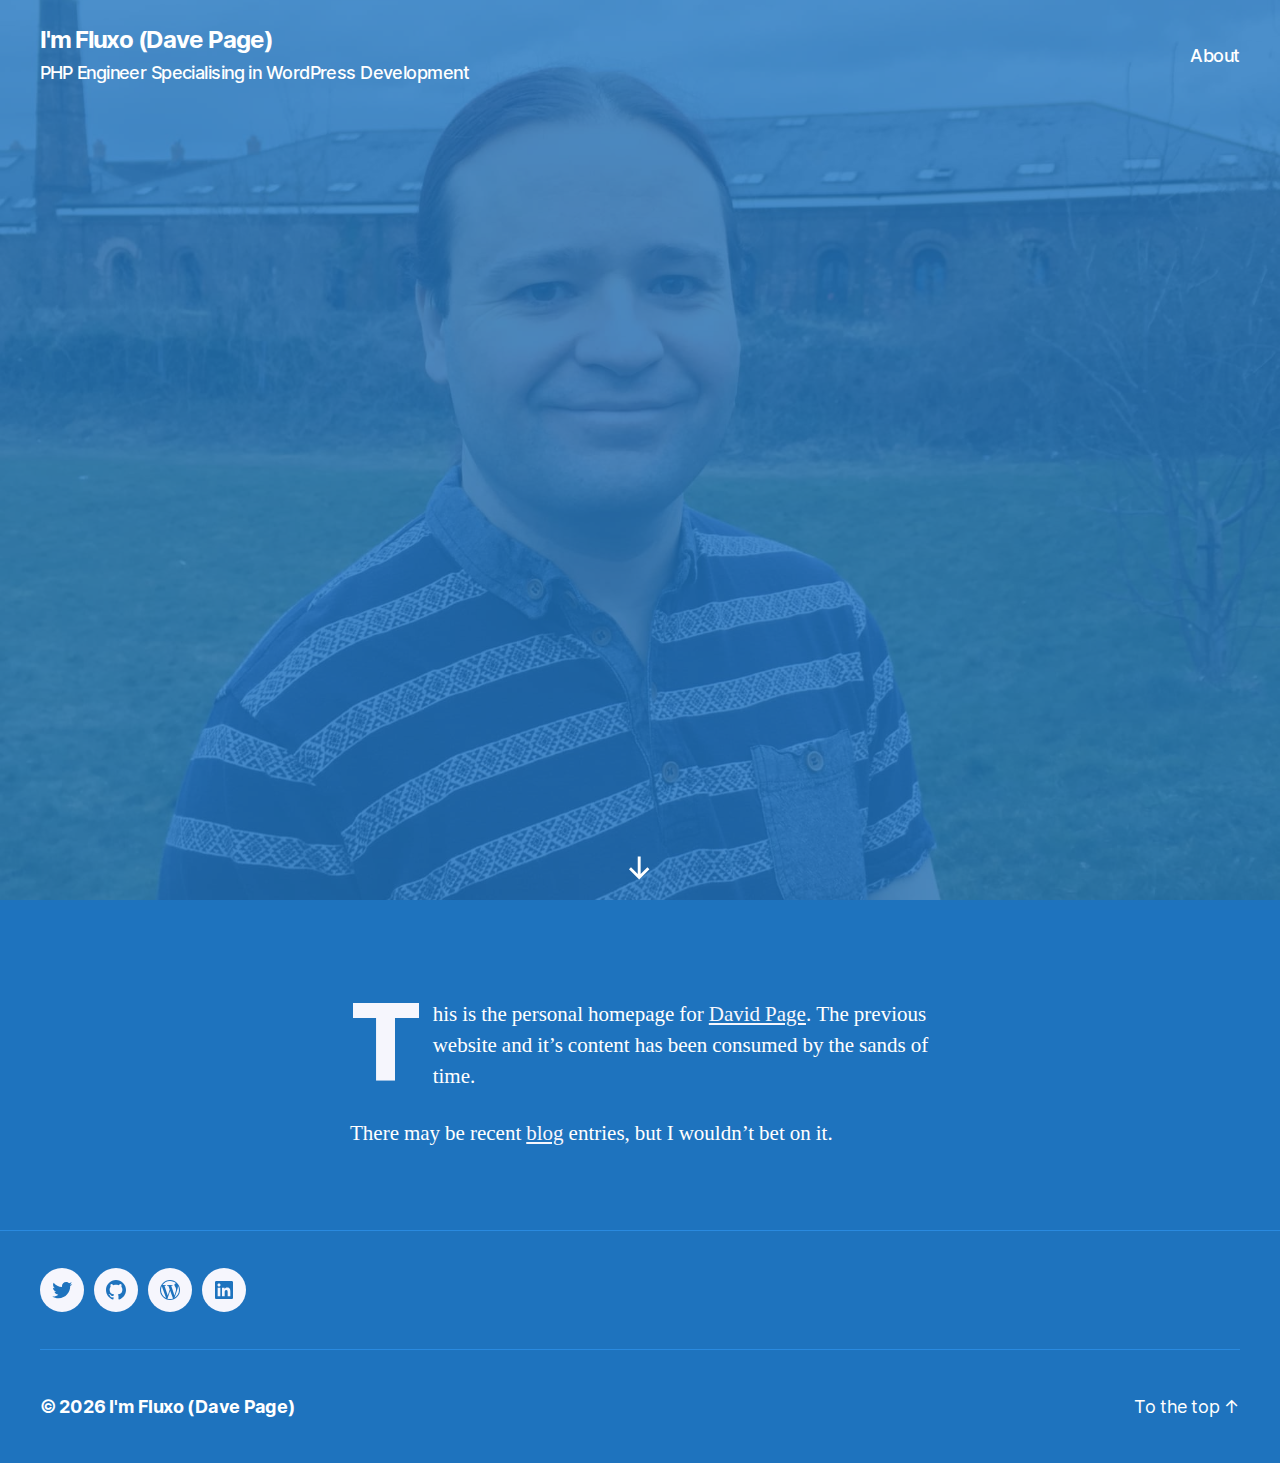
==== commit 9cd094e0: "Update the WP "version"" ====
--- a/index.html
+++ b/index.html
@@ -10,15 +10,15 @@
 
 <title>I'm Fluxo (Dave Page) – PHP Engineer Specialising in WordPress Development</title>
 
-<link rel="stylesheet" id="wp-block-library-css" href="/assets/blocks.css" media="all">
-<link rel="stylesheet" id="twentytwenty-style-css" href="/assets/style.css" media="all">
+<link rel="stylesheet" id="wp-block-library-css" href="./assets/blocks.css" media="all">
+<link rel="stylesheet" id="twentytwenty-style-css" href="./assets/style.css" media="all">
 <style id="twentytwenty-style-inline-css">
 .color-accent,.color-accent-hover:hover,.color-accent-hover:focus,:root .has-accent-color,.has-drop-cap:not(:focus):first-letter,.wp-block-button.is-style-outline,a { color: #f6f6fd; }blockquote,.border-color-accent,.border-color-accent-hover:hover,.border-color-accent-hover:focus { border-color: #f6f6fd; }button,.button,.faux-button,.wp-block-button__link,.wp-block-file .wp-block-file__button,input[type="button"],input[type="reset"],input[type="submit"],.bg-accent,.bg-accent-hover:hover,.bg-accent-hover:focus,:root .has-accent-background-color,.comment-reply-link { background-color: #f6f6fd; }.fill-children-accent,.fill-children-accent * { fill: #f6f6fd; }:root .has-background-color,button,.button,.faux-button,.wp-block-button__link,.wp-block-file__button,input[type="button"],input[type="reset"],input[type="submit"],.wp-block-button,.comment-reply-link,.has-background.has-primary-background-color:not(.has-text-color),.has-background.has-primary-background-color *:not(.has-text-color),.has-background.has-accent-background-color:not(.has-text-color),.has-background.has-accent-background-color *:not(.has-text-color) { color: #1e73be; }:root .has-background-background-color { background-color: #1e73be; }body,.entry-title a,:root .has-primary-color { color: #ffffff; }:root .has-primary-background-color { background-color: #ffffff; }cite,figcaption,.wp-caption-text,.post-meta,.entry-content .wp-block-archives li,.entry-content .wp-block-categories li,.entry-content .wp-block-latest-posts li,.wp-block-latest-comments__comment-date,.wp-block-latest-posts__post-date,.wp-block-embed figcaption,.wp-block-image figcaption,.wp-block-pullquote cite,.comment-metadata,.comment-respond .comment-notes,.comment-respond .logged-in-as,.pagination .dots,.entry-content hr:not(.has-background),hr.styled-separator,:root .has-secondary-color { color: #ffffff; }:root .has-secondary-background-color { background-color: #ffffff; }pre,fieldset,input,textarea,table,table *,hr { border-color: #2a8adf; }caption,code,code,kbd,samp,.wp-block-table.is-style-stripes tbody tr:nth-child(odd),:root .has-subtle-background-background-color { background-color: #2a8adf; }.wp-block-table.is-style-stripes { border-bottom-color: #2a8adf; }.wp-block-latest-posts.is-grid li { border-top-color: #2a8adf; }:root .has-subtle-background-color { color: #2a8adf; }body:not(.overlay-header) .primary-menu > li > a,body:not(.overlay-header) .primary-menu > li > .icon,.modal-menu a,.footer-menu a, .footer-widgets a,#site-footer .wp-block-button.is-style-outline,.wp-block-pullquote:before,.singular:not(.overlay-header) .entry-header a,.archive-header a,.header-footer-group .color-accent,.header-footer-group .color-accent-hover:hover { color: #f6f6fd; }.social-icons a,#site-footer button:not(.toggle),#site-footer .button,#site-footer .faux-button,#site-footer .wp-block-button__link,#site-footer .wp-block-file__button,#site-footer input[type="button"],#site-footer input[type="reset"],#site-footer input[type="submit"] { background-color: #f6f6fd; }.social-icons a,body:not(.overlay-header) .primary-menu ul,.header-footer-group button,.header-footer-group .button,.header-footer-group .faux-button,.header-footer-group .wp-block-button:not(.is-style-outline) .wp-block-button__link,.header-footer-group .wp-block-file__button,.header-footer-group input[type="button"],.header-footer-group input[type="reset"],.header-footer-group input[type="submit"] { color: #1e73be; }#site-header,.footer-nav-widgets-wrapper,#site-footer,.menu-modal,.menu-modal-inner,.search-modal-inner,.archive-header,.singular .entry-header,.singular .featured-media:before,.wp-block-pullquote:before { background-color: #1e73be; }.header-footer-group,body:not(.overlay-header) #site-header .toggle,.menu-modal .toggle { color: #ffffff; }body:not(.overlay-header) .primary-menu ul { background-color: #ffffff; }body:not(.overlay-header) .primary-menu > li > ul:after { border-bottom-color: #ffffff; }body:not(.overlay-header) .primary-menu ul ul:after { border-left-color: #ffffff; }.site-description,body:not(.overlay-header) .toggle-inner .toggle-text,.widget .post-date,.widget .rss-date,.widget_archive li,.widget_categories li,.widget cite,.widget_pages li,.widget_meta li,.widget_nav_menu li,.powered-by-wordpress,.to-the-top,.singular .entry-header .post-meta,.singular:not(.overlay-header) .entry-header .post-meta a { color: #ffffff; }.header-footer-group pre,.header-footer-group fieldset,.header-footer-group input,.header-footer-group textarea,.header-footer-group table,.header-footer-group table *,.footer-nav-widgets-wrapper,#site-footer,.menu-modal nav *,.footer-widgets-outer-wrapper,.footer-top { border-color: #2a8adf; }.header-footer-group table caption,body:not(.overlay-header) .header-inner .toggle-wrapper::before { background-color: #2a8adf; }
 </style>
-<link rel="stylesheet" id="twentytwenty-print-style-css" href="/assets/print.css" media="print">
+<link rel="stylesheet" id="twentytwenty-print-style-css" href="./assets/print.css" media="print">
 <script src="/assets/index.js" id="twentytwenty-js-js" async=""></script>
 
-<meta name="generator" content="WordPress 5.5">
+<meta name="generator" content="WordPress 5.9">
 <link rel="canonical" href="https://fluxo.me/">
 <script>document.documentElement.className = document.documentElement.className.replace( 'no-js', 'js' );</script>
 <style id="custom-background-css">
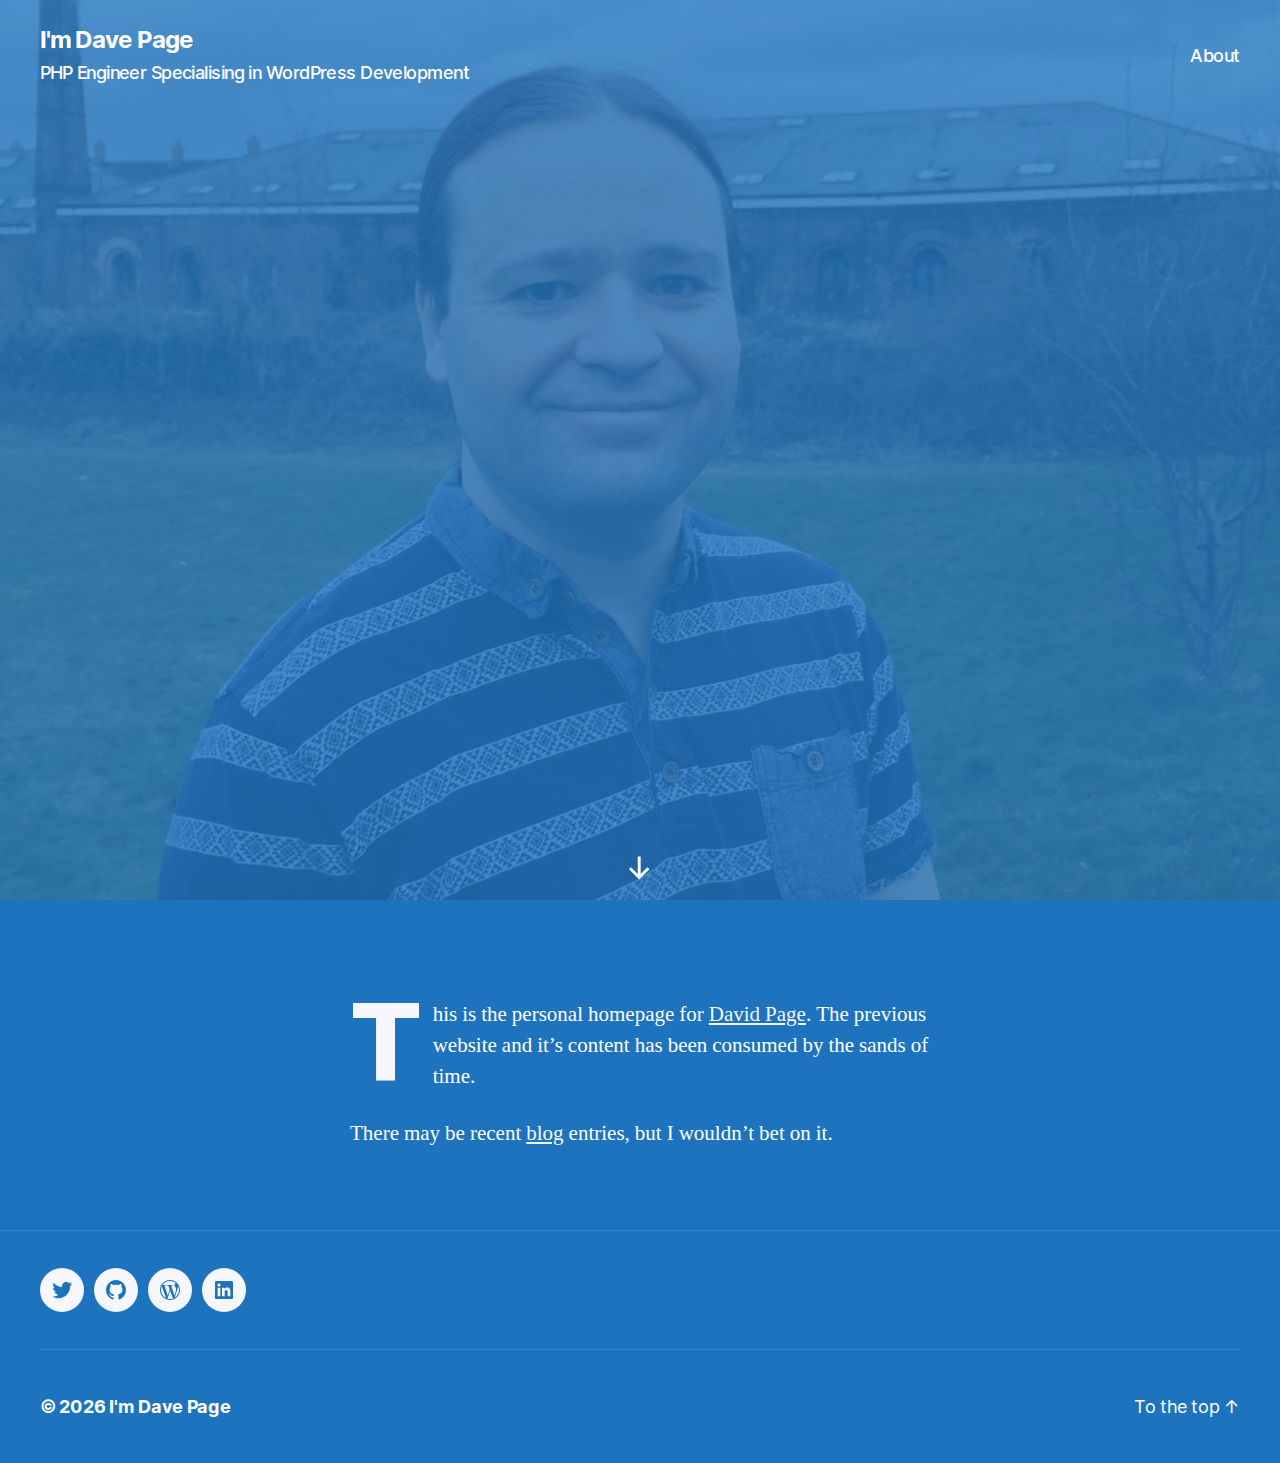
==== commit 0c24bfbb: "New year, new home" ====
--- a/index.html
+++ b/index.html
@@ -8,7 +8,7 @@
 
 <link rel="profile" href="https://gmpg.org/xfn/11">
 
-<title>I'm Fluxo (Dave Page) – PHP Engineer Specialising in WordPress Development</title>
+<title>I'm Dave Page – PHP Engineer Specialising in WordPress Development</title>
 
 <link rel="stylesheet" id="wp-block-library-css" href="./assets/blocks.css" media="all">
 <link rel="stylesheet" id="twentytwenty-style-css" href="./assets/style.css" media="all">
@@ -18,8 +18,8 @@
 <link rel="stylesheet" id="twentytwenty-print-style-css" href="./assets/print.css" media="print">
 <script src="/assets/index.js" id="twentytwenty-js-js" async=""></script>
 
-<meta name="generator" content="WordPress 5.9">
-<link rel="canonical" href="https://fluxo.me/">
+<meta name="generator" content="WordPress 5.9.20 - static">
+<link rel="canonical" href="https://davepage.me/">
 <script>document.documentElement.className = document.documentElement.className.replace( 'no-js', 'js' );</script>
 <style id="custom-background-css">
 body.custom-background { background-color: #1e73be; }
@@ -37,7 +37,7 @@
 			<div class="header-titles-wrapper">
 
 				<div class="header-titles">
-					<div class="site-title faux-heading"><a href="https://fluxo.me/">I'm Fluxo (Dave Page)</a></div>
+					<div class="site-title faux-heading"><a href="https://davepage.me/">I'm Dave Page</a></div>
 					<div class="site-description">PHP Engineer Specialising in WordPress Development</div><!-- .site-description -->
 				</div><!-- .header-titles -->
 
@@ -191,7 +191,7 @@
 
 				<p class="footer-copyright">©
 					<script>var d=new Date();document.write(d.getFullYear());</script>
-					<a href="https://fluxo.me/">I'm Fluxo (Dave Page)</a>
+					<a href="https://davepage.me/">I'm Dave Page</a>
 				</p><!-- .footer-copyright -->
 
 			</div><!-- .footer-credits -->
